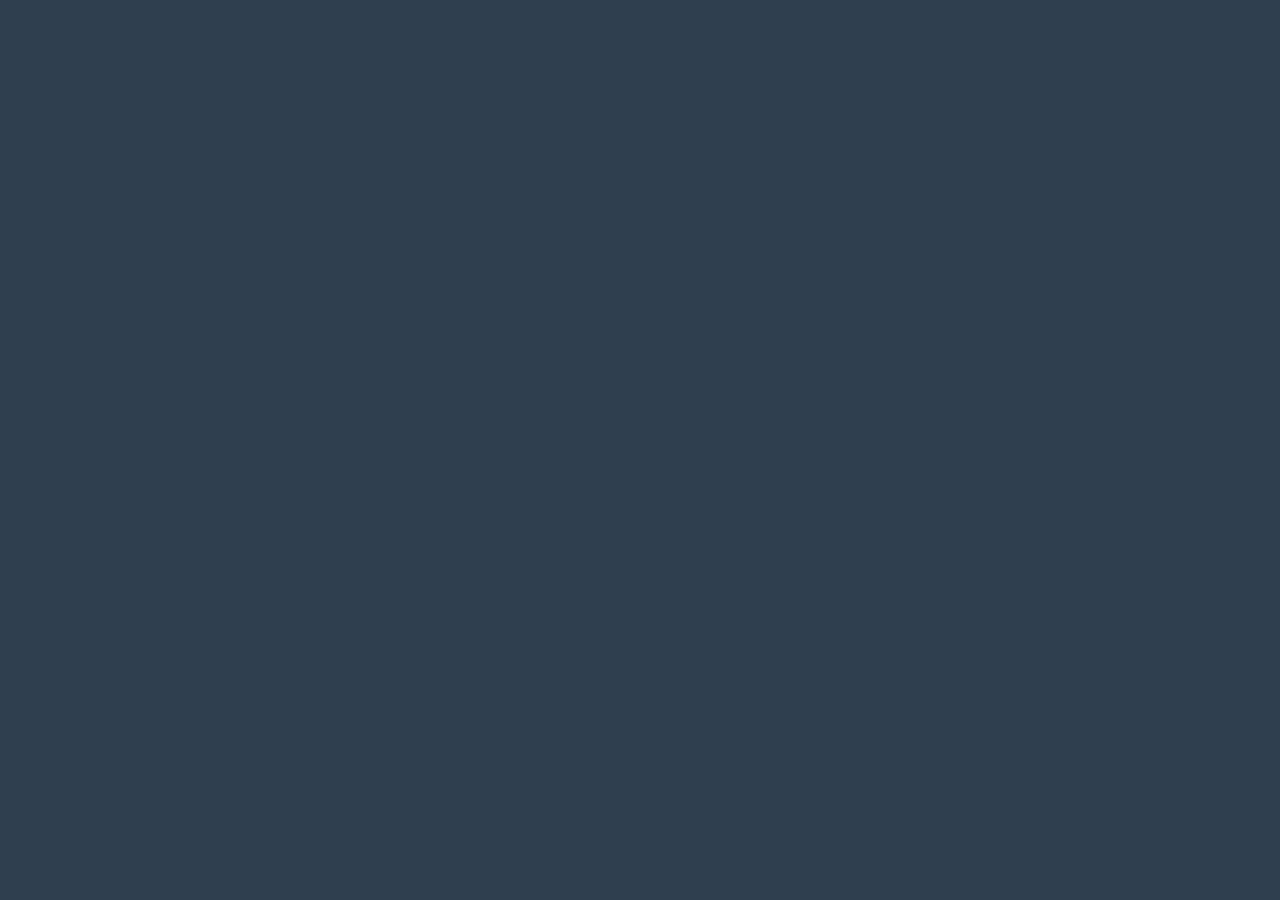
==== platform-business-web/src/main/resources/public/index.html @ f9e1fc7b "update package name" ====
<!--
* INSPINIA - Responsive Admin Theme
* Version 2.5
*
-->

<!DOCTYPE html>
<html ng-app="inspinia">

<head>

    <meta charset="utf-8">
    <meta name="viewport" content="width=device-width, initial-scale=1.0">
    <meta http-equiv="X-UA-Compatible" content="IE=edge">

    <!-- Page title set in pageTitle directive -->
    <title page-title></title>

    <!-- Font awesome -->
    <link href="font-awesome/css/font-awesome.css" rel="stylesheet">

    <!-- Bootstrap and Fonts -->
    <link href="css/bootstrap.min.css" rel="stylesheet">

    <!-- Main Inspinia CSS files -->
    <link href="css/animate.css" rel="stylesheet">
    <link id="loadBefore" href="css/style.css" rel="stylesheet">


</head>

<!-- ControllerAs syntax -->
<!-- Main controller with serveral data used in Inspinia theme on diferent view -->
<body ng-controller="MainCtrl as main">

<!-- Main view  -->
<div ui-view></div>

<!-- jQuery and Bootstrap -->
<script src="vendor/jquery/jquery-2.1.1.min.js"></script>
<script src="vendor/plugins/jquery-ui/jquery-ui.js"></script>
<script src="vendor/bootstrap/bootstrap.min.js"></script>

<!-- MetsiMenu -->
<script src="vendor/plugins/metisMenu/jquery.metisMenu.js"></script>

<!-- SlimScroll -->
<script src="vendor/plugins/slimscroll/jquery.slimscroll.min.js"></script>

<!-- Peace JS -->
<script src="vendor/plugins/pace/pace.min.js"></script>

<!-- Custom and plugin javascript -->
<script src="js/inspinia.js"></script>

<!-- Main Angular scripts-->
<script src="vendor/angular/angular.min.js"></script>
<script src="vendor/plugins/oclazyload/dist/ocLazyLoad.min.js"></script>
<script src="vendor/ui-router/angular-ui-router.min.js"></script>
<script src="vendor/bootstrap/ui-bootstrap-tpls-1.1.2.min.js"></script>


<!-- Anglar App Script -->
<script src="js/app.js"></script>
<script src="js/config.js"></script>
<script src="js/directives.js"></script>
<script src="js/controllers.js"></script>

</body>
</html>
---- platform-business-web/src/main/resources/public/css/style.css ----
@import url("https://fonts.googleapis.com/css?family=Open+Sans:300,400,600,700");
@import url("https://fonts.googleapis.com/css?family=Roboto:400,300,500,700");
/*
 *
 *   INSPINIA - Responsive Admin Theme
 *   version 2.4
 *
*/
h1,
h2,
h3,
h4,
h5,
h6 {
  font-weight: 100;
}
h1 {
  font-size: 30px;
}
h2 {
  font-size: 24px;
}
h3 {
  font-size: 16px;
}
h4 {
  font-size: 14px;
}
h5 {
  font-size: 12px;
}
h6 {
  font-size: 10px;
}
h3,
h4,
h5 {
  margin-top: 5px;
  font-weight: 600;
}
.nav > li > a {
  color: #a7b1c2;
  font-weight: 600;
  padding: 14px 20px 14px 25px;
}
.nav.navbar-right > li > a {
  color: #999c9e;
}
.nav > li.active > a {
  color: #ffffff;
}
.navbar-default .nav > li > a:hover,
.navbar-default .nav > li > a:focus {
  background-color: #293846;
  color: white;
}
.nav .open > a,
.nav .open > a:hover,
.nav .open > a:focus {
  background: #fff;
}
.nav.navbar-top-links > li > a:hover,
.nav.navbar-top-links > li > a:focus {
  background-color: transparent;
}
.nav > li > a i {
  margin-right: 6px;
}
.navbar {
  border: 0;
}
.navbar-default {
  background-color: transparent;
  border-color: #2f4050;
}
.navbar-top-links li {
  display: inline-block;
}
.navbar-top-links li:last-child {
  margin-right: 40px;
}
.body-small .navbar-top-links li:last-child {
  margin-right: 0;
}
.navbar-top-links li a {
  padding: 20px 10px;
  min-height: 50px;
}
.dropdown-menu {
  border: medium none;
  border-radius: 3px;
  box-shadow: 0 0 3px rgba(86, 96, 117, 0.7);
  display: none;
  float: left;
  font-size: 12px;
  left: 0;
  list-style: none outside none;
  padding: 0;
  position: absolute;
  text-shadow: none;
  top: 100%;
  z-index: 1000;
}
.dropdown-menu > li > a {
  border-radius: 3px;
  color: inherit;
  line-height: 25px;
  margin: 4px;
  text-align: left;
  font-weight: normal;
}
.dropdown-menu > li > a.font-bold {
  font-weight: 600;
}
.navbar-top-links .dropdown-menu li {
  display: block;
}
.navbar-top-links .dropdown-menu li:last-child {
  margin-right: 0;
}
.navbar-top-links .dropdown-menu li a {
  padding: 3px 20px;
  min-height: 0;
}
.navbar-top-links .dropdown-menu li a div {
  white-space: normal;
}
.navbar-top-links .dropdown-messages,
.navbar-top-links .dropdown-tasks,
.navbar-top-links .dropdown-alerts {
  width: 310px;
  min-width: 0;
}
.navbar-top-links .dropdown-messages {
  margin-left: 5px;
}
.navbar-top-links .dropdown-tasks {
  margin-left: -59px;
}
.navbar-top-links .dropdown-alerts {
  margin-left: -123px;
}
.navbar-top-links .dropdown-user {
  right: 0;
  left: auto;
}
.dropdown-messages,
.dropdown-alerts {
  padding: 10px 10px 10px 10px;
}
.dropdown-messages li a,
.dropdown-alerts li a {
  font-size: 12px;
}
.dropdown-messages li em,
.dropdown-alerts li em {
  font-size: 10px;
}
.nav.navbar-top-links .dropdown-alerts a {
  font-size: 12px;
}
.nav-header {
  padding: 33px 25px;
  background: url("patterns/header-profile.png") no-repeat;
}
.pace-done .nav-header {
  transition: all 0.4s;
}
.nav > li.active {
  border-left: 4px solid #19aa8d;
  background: #293846;
}
.nav.nav-second-level > li.active {
  border: none;
}
.nav.nav-second-level.collapse[style] {
  height: auto !important;
}
.nav-header a {
  color: #DFE4ED;
}
.nav-header .text-muted {
  color: #8095a8;
}
.minimalize-styl-2 {
  padding: 4px 12px;
  margin: 14px 5px 5px 20px;
  font-size: 14px;
  float: left;
}
.navbar-form-custom {
  float: left;
  height: 50px;
  padding: 0;
  width: 200px;
  display: inline-table;
}
.navbar-form-custom .form-group {
  margin-bottom: 0;
}
.nav.navbar-top-links a {
  font-size: 14px;
}
.navbar-form-custom .form-control {
  background: none repeat scroll 0 0 rgba(0, 0, 0, 0);
  border: medium none;
  font-size: 14px;
  height: 60px;
  margin: 0;
  z-index: 2000;
}
.count-info .label {
  line-height: 12px;
  padding: 2px 5px;
  position: absolute;
  right: 6px;
  top: 12px;
}
.arrow {
  float: right;
}
.fa.arrow:before {
  content: "\f104";
}
.active > a > .fa.arrow:before {
  content: "\f107";
}
.nav-second-level li,
.nav-third-level li {
  border-bottom: none !important;
}
.nav-second-level li a {
  padding: 7px 10px 7px 10px;
  padding-left: 52px;
}
.nav-third-level li a {
  padding-left: 62px;
}
.nav-second-level li:last-child {
  margin-bottom: 10px;
}
body:not(.fixed-sidebar):not(.canvas-menu).mini-navbar .nav li:hover > .nav-second-level,
.mini-navbar .nav li:focus > .nav-second-level {
  display: block;
  border-radius: 0 2px 2px 0;
  min-width: 140px;
  height: auto;
}
body.mini-navbar .navbar-default .nav > li > .nav-second-level li a {
  font-size: 12px;
  border-radius: 3px;
}
.fixed-nav .slimScrollDiv #side-menu {
  padding-bottom: 60px;
}
.mini-navbar .nav-second-level li a {
  padding: 10px 10px 10px 15px;
}
.mini-navbar .nav-second-level {
  position: absolute;
  left: 70px;
  top: 0;
  background-color: #2f4050;
  padding: 10px 10px 10px 10px;
  font-size: 12px;
}
.canvas-menu.mini-navbar .nav-second-level {
  background: #293846;
}
.mini-navbar li.active .nav-second-level {
  left: 65px;
}
.navbar-default .special_link a {
  background: #1ab394;
  color: white;
}
.navbar-default .special_link a:hover {
  background: #17987e !important;
  color: white;
}
.navbar-default .special_link a span.label {
  background: #fff;
  color: #1ab394;
}
.navbar-default .landing_link a {
  background: #1cc09f;
  color: white;
}
.navbar-default .landing_link a:hover {
  background: #1ab394 !important;
  color: white;
}
.navbar-default .landing_link a span.label {
  background: #fff;
  color: #1cc09f;
}
.logo-element {
  text-align: center;
  font-size: 18px;
  font-weight: 600;
  color: white;
  display: none;
  padding: 18px 0;
}
.pace-done .navbar-static-side,
.pace-done .nav-header,
.pace-done li.active,
.pace-done #page-wrapper,
.pace-done .footer {
  -webkit-transition: all 0.4s;
  -moz-transition: all 0.4s;
  -o-transition: all 0.4s;
  transition: all 0.4s;
}
.navbar-fixed-top {
  background: #fff;
  transition-duration: 0.4s;
  border-bottom: 1px solid #e7eaec !important;
  z-index: 2030;
}
.navbar-fixed-top,
.navbar-static-top {
  background: #f3f3f4;
}
.fixed-nav #wrapper {
  margin-top: 0;
}
body.fixed-nav #wrapper .navbar-static-side,
body.fixed-nav #wrapper #page-wrapper {
  margin-top: 60px;
}
body.top-navigation.fixed-nav #wrapper #page-wrapper {
  margin-top: 0;
}
body.fixed-nav.fixed-nav-basic .navbar-fixed-top {
  left: 220px;
}
body.fixed-nav.fixed-nav-basic.mini-navbar .navbar-fixed-top {
  left: 70px;
}
body.fixed-nav.fixed-nav-basic.fixed-sidebar.mini-navbar .navbar-fixed-top {
  left: 0;
}
body.fixed-nav.fixed-nav-basic #wrapper .navbar-static-side {
  margin-top: 0;
}
body.fixed-nav.fixed-nav-basic.body-small .navbar-fixed-top {
  left: 0;
}
body.fixed-nav.fixed-nav-basic.fixed-sidebar.mini-navbar.body-small .navbar-fixed-top {
  left: 220px;
}
.fixed-nav .minimalize-styl-2 {
  margin: 14px 5px 5px 15px;
}
.body-small .navbar-fixed-top {
  margin-left: 0;
}
body.mini-navbar .navbar-static-side {
  width: 70px;
}
body.mini-navbar .profile-element,
body.mini-navbar .nav-label,
body.mini-navbar .navbar-default .nav li a span {
  display: none;
}
body.canvas-menu .profile-element {
  display: block;
}
body:not(.fixed-sidebar):not(.canvas-menu).mini-navbar .nav-second-level {
  display: none;
}
body.mini-navbar .navbar-default .nav > li > a {
  font-size: 16px;
}
body.mini-navbar .logo-element {
  display: block;
}
body.canvas-menu .logo-element {
  display: none;
}
body.mini-navbar .nav-header {
  padding: 0;
  background-color: #1ab394;
}
body.canvas-menu .nav-header {
  padding: 33px 25px;
}
body.mini-navbar #page-wrapper {
  margin: 0 0 0 70px;
}
body.fixed-sidebar.mini-navbar .footer,
body.canvas-menu.mini-navbar .footer {
  margin: 0 0 0 0 !important;
}
body.canvas-menu.mini-navbar #page-wrapper,
body.canvas-menu.mini-navbar .footer {
  margin: 0 0 0 0;
}
body.fixed-sidebar .navbar-static-side,
body.canvas-menu .navbar-static-side {
  position: fixed;
  width: 220px;
  z-index: 2001;
  height: 100%;
}
body.fixed-sidebar.mini-navbar .navbar-static-side {
  width: 0;
}
body.fixed-sidebar.mini-navbar #page-wrapper {
  margin: 0 0 0 0;
}
body.body-small.fixed-sidebar.mini-navbar #page-wrapper {
  margin: 0 0 0 220px;
}
body.body-small.fixed-sidebar.mini-navbar .navbar-static-side {
  width: 220px;
}
.fixed-sidebar.mini-navbar .nav li:focus > .nav-second-level,
.canvas-menu.mini-navbar .nav li:focus > .nav-second-level {
  display: block;
  height: auto;
}
body.fixed-sidebar.mini-navbar .navbar-default .nav > li > .nav-second-level li a {
  font-size: 12px;
  border-radius: 3px;
}
body.canvas-menu.mini-navbar .navbar-default .nav > li > .nav-second-level li a {
  font-size: 13px;
  border-radius: 3px;
}
.fixed-sidebar.mini-navbar .nav-second-level li a,
.canvas-menu.mini-navbar .nav-second-level li a {
  padding: 10px 10px 10px 15px;
}
.fixed-sidebar.mini-navbar .nav-second-level,
.canvas-menu.mini-navbar .nav-second-level {
  position: relative;
  padding: 0;
  font-size: 13px;
}
.fixed-sidebar.mini-navbar li.active .nav-second-level,
.canvas-menu.mini-navbar li.active .nav-second-level {
  left: 0;
}
body.fixed-sidebar.mini-navbar .navbar-default .nav > li > a,
body.canvas-menu.mini-navbar .navbar-default .nav > li > a {
  font-size: 13px;
}
body.fixed-sidebar.mini-navbar .nav-label,
body.fixed-sidebar.mini-navbar .navbar-default .nav li a span,
body.canvas-menu.mini-navbar .nav-label,
body.canvas-menu.mini-navbar .navbar-default .nav li a span {
  display: inline;
}
body.canvas-menu.mini-navbar .navbar-default .nav li .profile-element a span {
  display: block;
}
.canvas-menu.mini-navbar .nav-second-level li a,
.fixed-sidebar.mini-navbar .nav-second-level li a {
  padding: 7px 10px 7px 52px;
}
.fixed-sidebar.mini-navbar .nav-second-level,
.canvas-menu.mini-navbar .nav-second-level {
  left: 0;
}
body.canvas-menu nav.navbar-static-side {
  z-index: 2001;
  background: #2f4050;
  height: 100%;
  position: fixed;
  display: none;
}
body.canvas-menu.mini-navbar nav.navbar-static-side {
  display: block;
  width: 220px;
}
.top-navigation #page-wrapper {
  margin-left: 0;
}
.top-navigation .navbar-nav .dropdown-menu > .active > a {
  background: white;
  color: #1ab394;
  font-weight: bold;
}
.white-bg .navbar-fixed-top,
.white-bg .navbar-static-top {
  background: #fff;
}
.top-navigation .navbar {
  margin-bottom: 0;
}
.top-navigation .nav > li > a {
  padding: 15px 20px;
  color: #676a6c;
}
.top-navigation .nav > li a:hover,
.top-navigation .nav > li a:focus {
  background: #fff;
  color: #1ab394;
}
.top-navigation .nav > li.active {
  background: #fff;
  border: none;
}
.top-navigation .nav > li.active > a {
  color: #1ab394;
}
.top-navigation .navbar-right {
  margin-right: 10px;
}
.top-navigation .navbar-nav .dropdown-menu {
  box-shadow: none;
  border: 1px solid #e7eaec;
}
.top-navigation .dropdown-menu > li > a {
  margin: 0;
  padding: 7px 20px;
}
.navbar .dropdown-menu {
  margin-top: 0;
}
.top-navigation .navbar-brand {
  background: #1ab394;
  color: #fff;
  padding: 15px 25px;
}
.top-navigation .navbar-top-links li:last-child {
  margin-right: 0;
}
.top-navigation.mini-navbar #page-wrapper,
.top-navigation.body-small.fixed-sidebar.mini-navbar #page-wrapper,
.mini-navbar .top-navigation #page-wrapper,
.body-small.fixed-sidebar.mini-navbar .top-navigation #page-wrapper,
.canvas-menu #page-wrapper {
  margin: 0;
}
.top-navigation.fixed-nav #wrapper,
.fixed-nav #wrapper.top-navigation {
  margin-top: 50px;
}
.top-navigation .footer.fixed {
  margin-left: 0 !important;
}
.top-navigation .wrapper.wrapper-content {
  padding: 40px;
}
.top-navigation.body-small .wrapper.wrapper-content,
.body-small .top-navigation .wrapper.wrapper-content {
  padding: 40px 0 40px 0;
}
.navbar-toggle {
  background-color: #1ab394;
  color: #fff;
  padding: 6px 12px;
  font-size: 14px;
}
.top-navigation .navbar-nav .open .dropdown-menu > li > a,
.top-navigation .navbar-nav .open .dropdown-menu .dropdown-header {
  padding: 10px 15px 10px 20px;
}
@media (max-width: 768px) {
  .top-navigation .navbar-header {
    display: block;
    float: none;
  }
}
.menu-visible-lg,
.menu-visible-md {
  display: none !important;
}
@media (min-width: 1200px) {
  .menu-visible-lg {
    display: block !important;
  }
}
@media (min-width: 992px) {
  .menu-visible-md {
    display: block !important;
  }
}
@media (max-width: 767px) {
  .menu-visible-md {
    display: block !important;
  }
  .menu-visible-lg {
    display: block !important;
  }
}
.btn {
  border-radius: 3px;
}
.float-e-margins .btn {
  margin-bottom: 5px;
}
.btn-w-m {
  min-width: 120px;
}
.btn-primary.btn-outline {
  color: #1ab394;
}
.btn-success.btn-outline {
  color: #1c84c6;
}
.btn-info.btn-outline {
  color: #23c6c8;
}
.btn-warning.btn-outline {
  color: #f8ac59;
}
.btn-danger.btn-outline {
  color: #ed5565;
}
.btn-primary.btn-outline:hover,
.btn-success.btn-outline:hover,
.btn-info.btn-outline:hover,
.btn-warning.btn-outline:hover,
.btn-danger.btn-outline:hover {
  color: #fff;
}
.btn-primary {
  background-color: #1ab394;
  border-color: #1ab394;
  color: #FFFFFF;
}
.btn-primary:hover,
.btn-primary:focus,
.btn-primary:active,
.btn-primary.active,
.open .dropdown-toggle.btn-primary,
.btn-primary:active:focus,
.btn-primary:active:hover,
.btn-primary.active:hover,
.btn-primary.active:focus {
  background-color: #18a689;
  border-color: #18a689;
  color: #FFFFFF;
}
.btn-primary:active,
.btn-primary.active,
.open .dropdown-toggle.btn-primary {
  background-image: none;
}
.btn-primary.disabled,
.btn-primary.disabled:hover,
.btn-primary.disabled:focus,
.btn-primary.disabled:active,
.btn-primary.disabled.active,
.btn-primary[disabled],
.btn-primary[disabled]:hover,
.btn-primary[disabled]:focus,
.btn-primary[disabled]:active,
.btn-primary.active[disabled],
fieldset[disabled] .btn-primary,
fieldset[disabled] .btn-primary:hover,
fieldset[disabled] .btn-primary:focus,
fieldset[disabled] .btn-primary:active,
fieldset[disabled] .btn-primary.active {
  background-color: #1dc5a3;
  border-color: #1dc5a3;
}
.btn-success {
  background-color: #1c84c6;
  border-color: #1c84c6;
  color: #FFFFFF;
}
.btn-success:hover,
.btn-success:focus,
.btn-success:active,
.btn-success.active,
.open .dropdown-toggle.btn-success,
.btn-success:active:focus,
.btn-success:active:hover,
.btn-success.active:hover,
.btn-success.active:focus {
  background-color: #1a7bb9;
  border-color: #1a7bb9;
  color: #FFFFFF;
}
.btn-success:active,
.btn-success.active,
.open .dropdown-toggle.btn-success {
  background-image: none;
}
.btn-success.disabled,
.btn-success.disabled:hover,
.btn-success.disabled:focus,
.btn-success.disabled:active,
.btn-success.disabled.active,
.btn-success[disabled],
.btn-success[disabled]:hover,
.btn-success[disabled]:focus,
.btn-success[disabled]:active,
.btn-success.active[disabled],
fieldset[disabled] .btn-success,
fieldset[disabled] .btn-success:hover,
fieldset[disabled] .btn-success:focus,
fieldset[disabled] .btn-success:active,
fieldset[disabled] .btn-success.active {
  background-color: #1f90d8;
  border-color: #1f90d8;
}
.btn-info {
  background-color: #23c6c8;
  border-color: #23c6c8;
  color: #FFFFFF;
}
.btn-info:hover,
.btn-info:focus,
.btn-info:active,
.btn-info.active,
.open .dropdown-toggle.btn-info,
.btn-info:active:focus,
.btn-info:active:hover,
.btn-info.active:hover,
.btn-info.active:focus {
  background-color: #21b9bb;
  border-color: #21b9bb;
  color: #FFFFFF;
}
.btn-info:active,
.btn-info.active,
.open .dropdown-toggle.btn-info {
  background-image: none;
}
.btn-info.disabled,
.btn-info.disabled:hover,
.btn-info.disabled:focus,
.btn-info.disabled:active,
.btn-info.disabled.active,
.btn-info[disabled],
.btn-info[disabled]:hover,
.btn-info[disabled]:focus,
.btn-info[disabled]:active,
.btn-info.active[disabled],
fieldset[disabled] .btn-info,
fieldset[disabled] .btn-info:hover,
fieldset[disabled] .btn-info:focus,
fieldset[disabled] .btn-info:active,
fieldset[disabled] .btn-info.active {
  background-color: #26d7d9;
  border-color: #26d7d9;
}
.btn-default {
  color: inherit;
  background: white;
  border: 1px solid #e7eaec;
}
.btn-default:hover,
.btn-default:focus,
.btn-default:active,
.btn-default.active,
.open .dropdown-toggle.btn-default,
.btn-default:active:focus,
.btn-default:active:hover,
.btn-default.active:hover,
.btn-default.active:focus {
  color: inherit;
  border: 1px solid #d2d2d2;
}
.btn-default:active,
.btn-default.active,
.open .dropdown-toggle.btn-default {
  box-shadow: 0 2px 5px rgba(0, 0, 0, 0.15) inset;
}
.btn-default.disabled,
.btn-default.disabled:hover,
.btn-default.disabled:focus,
.btn-default.disabled:active,
.btn-default.disabled.active,
.btn-default[disabled],
.btn-default[disabled]:hover,
.btn-default[disabled]:focus,
.btn-default[disabled]:active,
.btn-default.active[disabled],
fieldset[disabled] .btn-default,
fieldset[disabled] .btn-default:hover,
fieldset[disabled] .btn-default:focus,
fieldset[disabled] .btn-default:active,
fieldset[disabled] .btn-default.active {
  color: #cacaca;
}
.btn-warning {
  background-color: #f8ac59;
  border-color: #f8ac59;
  color: #FFFFFF;
}
.btn-warning:hover,
.btn-warning:focus,
.btn-warning:active,
.btn-warning.active,
.open .dropdown-toggle.btn-warning,
.btn-warning:active:focus,
.btn-warning:active:hover,
.btn-warning.active:hover,
.btn-warning.active:focus {
  background-color: #f7a54a;
  border-color: #f7a54a;
  color: #FFFFFF;
}
.btn-warning:active,
.btn-warning.active,
.open .dropdown-toggle.btn-warning {
  background-image: none;
}
.btn-warning.disabled,
.btn-warning.disabled:hover,
.btn-warning.disabled:focus,
.btn-warning.disabled:active,
.btn-warning.disabled.active,
.btn-warning[disabled],
.btn-warning[disabled]:hover,
.btn-warning[disabled]:focus,
.btn-warning[disabled]:active,
.btn-warning.active[disabled],
fieldset[disabled] .btn-warning,
fieldset[disabled] .btn-warning:hover,
fieldset[disabled] .btn-warning:focus,
fieldset[disabled] .btn-warning:active,
fieldset[disabled] .btn-warning.active {
  background-color: #f9b66d;
  border-color: #f9b66d;
}
.btn-danger {
  background-color: #ed5565;
  border-color: #ed5565;
  color: #FFFFFF;
}
.btn-danger:hover,
.btn-danger:focus,
.btn-danger:active,
.btn-danger.active,
.open .dropdown-toggle.btn-danger,
.btn-danger:active:focus,
.btn-danger:active:hover,
.btn-danger.active:hover,
.btn-danger.active:focus {
  background-color: #ec4758;
  border-color: #ec4758;
  color: #FFFFFF;
}
.btn-danger:active,
.btn-danger.active,
.open .dropdown-toggle.btn-danger {
  background-image: none;
}
.btn-danger.disabled,
.btn-danger.disabled:hover,
.btn-danger.disabled:focus,
.btn-danger.disabled:active,
.btn-danger.disabled.active,
.btn-danger[disabled],
.btn-danger[disabled]:hover,
.btn-danger[disabled]:focus,
.btn-danger[disabled]:active,
.btn-danger.active[disabled],
fieldset[disabled] .btn-danger,
fieldset[disabled] .btn-danger:hover,
fieldset[disabled] .btn-danger:focus,
fieldset[disabled] .btn-danger:active,
fieldset[disabled] .btn-danger.active {
  background-color: #ef6776;
  border-color: #ef6776;
}
.btn-link {
  color: inherit;
}
.btn-link:hover,
.btn-link:focus,
.btn-link:active,
.btn-link.active,
.open .dropdown-toggle.btn-link {
  color: #1ab394;
  text-decoration: none;
}
.btn-link:active,
.btn-link.active,
.open .dropdown-toggle.btn-link {
  background-image: none;
}
.btn-link.disabled,
.btn-link.disabled:hover,
.btn-link.disabled:focus,
.btn-link.disabled:active,
.btn-link.disabled.active,
.btn-link[disabled],
.btn-link[disabled]:hover,
.btn-link[disabled]:focus,
.btn-link[disabled]:active,
.btn-link.active[disabled],
fieldset[disabled] .btn-link,
fieldset[disabled] .btn-link:hover,
fieldset[disabled] .btn-link:focus,
fieldset[disabled] .btn-link:active,
fieldset[disabled] .btn-link.active {
  color: #cacaca;
}
.btn-white {
  color: inherit;
  background: white;
  border: 1px solid #e7eaec;
}
.btn-white:hover,
.btn-white:focus,
.btn-white:active,
.btn-white.active,
.open .dropdown-toggle.btn-white,
.btn-white:active:focus,
.btn-white:active:hover,
.btn-white.active:hover,
.btn-white.active:focus {
  color: inherit;
  border: 1px solid #d2d2d2;
}
.btn-white:active,
.btn-white.active {
  box-shadow: 0 2px 5px rgba(0, 0, 0, 0.15) inset;
}
.btn-white:active,
.btn-white.active,
.open .dropdown-toggle.btn-white {
  background-image: none;
}
.btn-white.disabled,
.btn-white.disabled:hover,
.btn-white.disabled:focus,
.btn-white.disabled:active,
.btn-white.disabled.active,
.btn-white[disabled],
.btn-white[disabled]:hover,
.btn-white[disabled]:focus,
.btn-white[disabled]:active,
.btn-white.active[disabled],
fieldset[disabled] .btn-white,
fieldset[disabled] .btn-white:hover,
fieldset[disabled] .btn-white:focus,
fieldset[disabled] .btn-white:active,
fieldset[disabled] .btn-white.active {
  color: #cacaca;
}
.form-control,
.form-control:focus,
.has-error .form-control:focus,
.has-success .form-control:focus,
.has-warning .form-control:focus,
.navbar-collapse,
.navbar-form,
.navbar-form-custom .form-control:focus,
.navbar-form-custom .form-control:hover,
.open .btn.dropdown-toggle,
.panel,
.popover,
.progress,
.progress-bar {
  box-shadow: none;
}
.btn-outline {
  color: inherit;
  background-color: transparent;
  transition: all .5s;
}
.btn-rounded {
  border-radius: 50px;
}
.btn-large-dim {
  width: 90px;
  height: 90px;
  font-size: 42px;
}
button.dim {
  display: inline-block;
  text-decoration: none;
  text-transform: uppercase;
  text-align: center;
  padding-top: 6px;
  margin-right: 10px;
  position: relative;
  cursor: pointer;
  border-radius: 5px;
  font-weight: 600;
  margin-bottom: 20px !important;
}
button.dim:active {
  top: 3px;
}
button.btn-primary.dim {
  box-shadow: inset 0 0 0 #16987e, 0 5px 0 0 #16987e, 0 10px 5px #999999;
}
button.btn-primary.dim:active {
  box-shadow: inset 0 0 0 #16987e, 0 2px 0 0 #16987e, 0 5px 3px #999999;
}
button.btn-default.dim {
  box-shadow: inset 0 0 0 #b3b3b3, 0 5px 0 0 #b3b3b3, 0 10px 5px #999999;
}
button.btn-default.dim:active {
  box-shadow: inset 0 0 0 #b3b3b3, 0 2px 0 0 #b3b3b3, 0 5px 3px #999999;
}
button.btn-warning.dim {
  box-shadow: inset 0 0 0 #f79d3c, 0 5px 0 0 #f79d3c, 0 10px 5px #999999;
}
button.btn-warning.dim:active {
  box-shadow: inset 0 0 0 #f79d3c, 0 2px 0 0 #f79d3c, 0 5px 3px #999999;
}
button.btn-info.dim {
  box-shadow: inset 0 0 0 #1eacae, 0 5px 0 0 #1eacae, 0 10px 5px #999999;
}
button.btn-info.dim:active {
  box-shadow: inset 0 0 0 #1eacae, 0 2px 0 0 #1eacae, 0 5px 3px #999999;
}
button.btn-success.dim {
  box-shadow: inset 0 0 0 #1872ab, 0 5px 0 0 #1872ab, 0 10px 5px #999999;
}
button.btn-success.dim:active {
  box-shadow: inset 0 0 0 #1872ab, 0 2px 0 0 #1872ab, 0 5px 3px #999999;
}
button.btn-danger.dim {
  box-shadow: inset 0 0 0 #ea394c, 0 5px 0 0 #ea394c, 0 10px 5px #999999;
}
button.btn-danger.dim:active {
  box-shadow: inset 0 0 0 #ea394c, 0 2px 0 0 #ea394c, 0 5px 3px #999999;
}
button.dim:before {
  font-size: 50px;
  line-height: 1em;
  font-weight: normal;
  color: #fff;
  display: block;
  padding-top: 10px;
}
button.dim:active:before {
  top: 7px;
  font-size: 50px;
}
.btn:focus {
  outline: none !important;
}
.label {
  background-color: #d1dade;
  color: #5e5e5e;
  font-family: 'Open Sans';
  font-size: 10px;
  font-weight: 600;
  padding: 3px 8px;
  text-shadow: none;
}
.badge {
  background-color: #d1dade;
  color: #5e5e5e;
  font-family: 'Open Sans';
  font-size: 11px;
  font-weight: 600;
  padding-bottom: 4px;
  padding-left: 6px;
  padding-right: 6px;
  text-shadow: none;
}
.label-primary,
.badge-primary {
  background-color: #1ab394;
  color: #FFFFFF;
}
.label-success,
.badge-success {
  background-color: #1c84c6;
  color: #FFFFFF;
}
.label-warning,
.badge-warning {
  background-color: #f8ac59;
  color: #FFFFFF;
}
.label-warning-light,
.badge-warning-light {
  background-color: #f8ac59;
  color: #ffffff;
}
.label-danger,
.badge-danger {
  background-color: #ed5565;
  color: #FFFFFF;
}
.label-info,
.badge-info {
  background-color: #23c6c8;
  color: #FFFFFF;
}
.label-inverse,
.badge-inverse {
  background-color: #262626;
  color: #FFFFFF;
}
.label-white,
.badge-white {
  background-color: #FFFFFF;
  color: #5E5E5E;
}
.label-white,
.badge-disable {
  background-color: #2A2E36;
  color: #8B91A0;
}
/* TOOGLE SWICH */
.onoffswitch {
  position: relative;
  width: 64px;
  -webkit-user-select: none;
  -moz-user-select: none;
  -ms-user-select: none;
}
.onoffswitch-checkbox {
  display: none;
}
.onoffswitch-label {
  display: block;
  overflow: hidden;
  cursor: pointer;
  border: 2px solid #1ab394;
  border-radius: 2px;
}
.onoffswitch-inner {
  width: 200%;
  margin-left: -100%;
  -moz-transition: margin 0.3s ease-in 0s;
  -webkit-transition: margin 0.3s ease-in 0s;
  -o-transition: margin 0.3s ease-in 0s;
  transition: margin 0.3s ease-in 0s;
}
.onoffswitch-inner:before,
.onoffswitch-inner:after {
  float: left;
  width: 50%;
  height: 20px;
  padding: 0;
  line-height: 20px;
  font-size: 12px;
  color: white;
  font-family: Trebuchet, Arial, sans-serif;
  font-weight: bold;
  -moz-box-sizing: border-box;
  -webkit-box-sizing: border-box;
  box-sizing: border-box;
}
.onoffswitch-inner:before {
  content: "ON";
  padding-left: 10px;
  background-color: #1ab394;
  color: #FFFFFF;
}
.onoffswitch-inner:after {
  content: "OFF";
  padding-right: 10px;
  background-color: #FFFFFF;
  color: #999999;
  text-align: right;
}
.onoffswitch-switch {
  width: 20px;
  margin: 0;
  background: #FFFFFF;
  border: 2px solid #1ab394;
  border-radius: 2px;
  position: absolute;
  top: 0;
  bottom: 0;
  right: 44px;
  -moz-transition: all 0.3s ease-in 0s;
  -webkit-transition: all 0.3s ease-in 0s;
  -o-transition: all 0.3s ease-in 0s;
  transition: all 0.3s ease-in 0s;
}
.onoffswitch-checkbox:checked + .onoffswitch-label .onoffswitch-inner {
  margin-left: 0;
}
.onoffswitch-checkbox:checked + .onoffswitch-label .onoffswitch-switch {
  right: 0;
}
/* CHOSEN PLUGIN */
.chosen-container-single .chosen-single {
  background: #ffffff;
  box-shadow: none;
  -moz-box-sizing: border-box;
  background-color: #FFFFFF;
  border: 1px solid #CBD5DD;
  border-radius: 2px;
  cursor: text;
  height: auto !important;
  margin: 0;
  min-height: 30px;
  overflow: hidden;
  padding: 4px 12px;
  position: relative;
  width: 100%;
}
.chosen-container-multi .chosen-choices li.search-choice {
  background: #f1f1f1;
  border: 1px solid #ededed;
  border-radius: 2px;
  box-shadow: none;
  color: #333333;
  cursor: default;
  line-height: 13px;
  margin: 3px 0 3px 5px;
  padding: 3px 20px 3px 5px;
  position: relative;
}
/* PAGINATIN */
.pagination > .active > a,
.pagination > .active > span,
.pagination > .active > a:hover,
.pagination > .active > span:hover,
.pagination > .active > a:focus,
.pagination > .active > span:focus {
  background-color: #f4f4f4;
  border-color: #DDDDDD;
  color: inherit;
  cursor: default;
  z-index: 2;
}
.pagination > li > a,
.pagination > li > span {
  background-color: #FFFFFF;
  border: 1px solid #DDDDDD;
  color: inherit;
  float: left;
  line-height: 1.42857;
  margin-left: -1px;
  padding: 4px 10px;
  position: relative;
  text-decoration: none;
}
/* TOOLTIPS */
.tooltip-inner {
  background-color: #2F4050;
}
.tooltip.top .tooltip-arrow {
  border-top-color: #2F4050;
}
.tooltip.right .tooltip-arrow {
  border-right-color: #2F4050;
}
.tooltip.bottom .tooltip-arrow {
  border-bottom-color: #2F4050;
}
.tooltip.left .tooltip-arrow {
  border-left-color: #2F4050;
}
/* EASY PIE CHART*/
.easypiechart {
  position: relative;
  text-align: center;
}
.easypiechart .h2 {
  margin-left: 10px;
  margin-top: 10px;
  display: inline-block;
}
.easypiechart canvas {
  top: 0;
  left: 0;
}
.easypiechart .easypie-text {
  line-height: 1;
  position: absolute;
  top: 33px;
  width: 100%;
  z-index: 1;
}
.easypiechart img {
  margin-top: -4px;
}
.jqstooltip {
  -webkit-box-sizing: content-box;
  -moz-box-sizing: content-box;
  box-sizing: content-box;
}
/* FULLCALENDAR */
.fc-state-default {
  background-color: #ffffff;
  background-image: none;
  background-repeat: repeat-x;
  box-shadow: none;
  color: #333333;
  text-shadow: none;
}
.fc-state-default {
  border: 1px solid;
}
.fc-button {
  color: inherit;
  border: 1px solid #e7eaec;
  cursor: pointer;
  display: inline-block;
  height: 1.9em;
  line-height: 1.9em;
  overflow: hidden;
  padding: 0 0.6em;
  position: relative;
  white-space: nowrap;
}
.fc-state-active {
  background-color: #1ab394;
  border-color: #1ab394;
  color: #ffffff;
}
.fc-header-title h2 {
  font-size: 16px;
  font-weight: 600;
  color: inherit;
}
.fc-content .fc-widget-header,
.fc-content .fc-widget-content {
  border-color: #e7eaec;
  font-weight: normal;
}
.fc-border-separate tbody {
  background-color: #F8F8F8;
}
.fc-state-highlight {
  background: none repeat scroll 0 0 #FCF8E3;
}
.external-event {
  padding: 5px 10px;
  border-radius: 2px;
  cursor: pointer;
  margin-bottom: 5px;
}
.fc-ltr .fc-event-hori.fc-event-end,
.fc-rtl .fc-event-hori.fc-event-start {
  border-radius: 2px;
}
.fc-event,
.fc-agenda .fc-event-time,
.fc-event a {
  padding: 4px 6px;
  background-color: #1ab394;
  /* background color */
  border-color: #1ab394;
  /* border color */
}
.fc-event-time,
.fc-event-title {
  color: #717171;
  padding: 0 1px;
}
.ui-calendar .fc-event-time,
.ui-calendar .fc-event-title {
  color: #fff;
}
/* Chat */
.chat-activity-list .chat-element {
  border-bottom: 1px solid #e7eaec;
}
.chat-element:first-child {
  margin-top: 0;
}
.chat-element {
  padding-bottom: 15px;
}
.chat-element,
.chat-element .media {
  margin-top: 15px;
}
.chat-element,
.media-body {
  overflow: hidden;
}
.media-body {
  display: block;
  width: auto;
}
.chat-element > .pull-left {
  margin-right: 10px;
}
.chat-element img.img-circle,
.dropdown-messages-box img.img-circle {
  width: 38px;
  height: 38px;
}
.chat-element .well {
  border: 1px solid #e7eaec;
  box-shadow: none;
  margin-top: 10px;
  margin-bottom: 5px;
  padding: 10px 20px;
  font-size: 11px;
  line-height: 16px;
}
.chat-element .actions {
  margin-top: 10px;
}
.chat-element .photos {
  margin: 10px 0;
}
.right.chat-element > .pull-right {
  margin-left: 10px;
}
.chat-photo {
  max-height: 180px;
  border-radius: 4px;
  overflow: hidden;
  margin-right: 10px;
  margin-bottom: 10px;
}
.chat {
  margin: 0;
  padding: 0;
  list-style: none;
}
.chat li {
  margin-bottom: 10px;
  padding-bottom: 5px;
  border-bottom: 1px dotted #B3A9A9;
}
.chat li.left .chat-body {
  margin-left: 60px;
}
.chat li.right .chat-body {
  margin-right: 60px;
}
.chat li .chat-body p {
  margin: 0;
  color: #777777;
}
.panel .slidedown .glyphicon,
.chat .glyphicon {
  margin-right: 5px;
}
.chat-panel .panel-body {
  height: 350px;
  overflow-y: scroll;
}
/* LIST GROUP */
a.list-group-item.active,
a.list-group-item.active:hover,
a.list-group-item.active:focus {
  background-color: #1ab394;
  border-color: #1ab394;
  color: #FFFFFF;
  z-index: 2;
}
.list-group-item-heading {
  margin-top: 10px;
}
.list-group-item-text {
  margin: 0 0 10px;
  color: inherit;
  font-size: 12px;
  line-height: inherit;
}
.no-padding .list-group-item {
  border-left: none;
  border-right: none;
  border-bottom: none;
}
.no-padding .list-group-item:first-child {
  border-left: none;
  border-right: none;
  border-bottom: none;
  border-top: none;
}
.no-padding .list-group {
  margin-bottom: 0;
}
.list-group-item {
  background-color: inherit;
  border: 1px solid #e7eaec;
  display: block;
  margin-bottom: -1px;
  padding: 10px 15px;
  position: relative;
}
.elements-list .list-group-item {
  border-left: none;
  border-right: none;
  padding: 15px 25px;
}
.elements-list .list-group-item:first-child {
  border-left: none;
  border-right: none;
  border-top: none !important;
}
.elements-list .list-group {
  margin-bottom: 0;
}
.elements-list a {
  color: inherit;
}
.elements-list .list-group-item.active,
.elements-list .list-group-item:hover {
  background: #f3f3f4;
  color: inherit;
  border-color: #e7eaec;
  /*border-bottom: 1px solid #e7eaec;*/
  /*border-top: 1px solid #e7eaec;*/
  border-radius: 0;
}
.elements-list li.active {
  transition: none;
}
.element-detail-box {
  padding: 25px;
}
/* FLOT CHART  */
.flot-chart {
  display: block;
  height: 200px;
}
.widget .flot-chart.dashboard-chart {
  display: block;
  height: 120px;
  margin-top: 40px;
}
.flot-chart.dashboard-chart {
  display: block;
  height: 180px;
  margin-top: 40px;
}
.flot-chart-content {
  width: 100%;
  height: 100%;
}
.flot-chart-pie-content {
  width: 200px;
  height: 200px;
  margin: auto;
}
.jqstooltip {
  position: absolute;
  display: block;
  left: 0;
  top: 0;
  visibility: hidden;
  background: #2b303a;
  background-color: rgba(43, 48, 58, 0.8);
  color: white;
  text-align: left;
  white-space: nowrap;
  z-index: 10000;
  padding: 5px 5px 5px 5px;
  min-height: 22px;
  border-radius: 3px;
}
.jqsfield {
  color: white;
  text-align: left;
}
.fh-150 {
  height: 150px;
}
.fh-200 {
  height: 200px;
}
.h-150 {
  min-height: 150px;
}
.h-200 {
  min-height: 200px;
}
.legendLabel {
  padding-left: 5px;
}
.stat-list li:first-child {
  margin-top: 0;
}
.stat-list {
  list-style: none;
  padding: 0;
  margin: 0;
}
.stat-percent {
  float: right;
}
.stat-list li {
  margin-top: 15px;
  position: relative;
}
/* DATATABLES */
table.dataTable thead .sorting,
table.dataTable thead .sorting_asc:after,
table.dataTable thead .sorting_desc,
table.dataTable thead .sorting_asc_disabled,
table.dataTable thead .sorting_desc_disabled {
  background: transparent;
}
.dataTables_wrapper {
  padding-bottom: 30px;
}
.dataTables_length {
  float: left;
}
.dataTables_filter label {
  margin-right: 5px;
}
.html5buttons {
  float: right;
}
.html5buttons a {
  border: 1px solid #e7eaec;
  background: #fff;
  color: #676a6c;
  box-shadow: none;
  padding: 6px 8px;
  font-size: 12px;
}
.html5buttons a:hover,
.html5buttons a:focus:active {
  background-color: #eee;
  color: inherit;
  border-color: #d2d2d2;
}
div.dt-button-info {
  z-index: 100;
}
@media (max-width: 768px) {
  .html5buttons {
    float: none;
    margin-top: 10px;
  }
  .dataTables_length {
    float: none;
  }
}
/* CIRCLE */
.img-circle {
  border-radius: 50%;
}
.btn-circle {
  width: 30px;
  height: 30px;
  padding: 6px 0;
  border-radius: 15px;
  text-align: center;
  font-size: 12px;
  line-height: 1.428571429;
}
.btn-circle.btn-lg {
  width: 50px;
  height: 50px;
  padding: 10px 16px;
  border-radius: 25px;
  font-size: 18px;
  line-height: 1.33;
}
.btn-circle.btn-xl {
  width: 70px;
  height: 70px;
  padding: 10px 16px;
  border-radius: 35px;
  font-size: 24px;
  line-height: 1.33;
}
.show-grid [class^="col-"] {
  padding-top: 10px;
  padding-bottom: 10px;
  border: 1px solid #ddd;
  background-color: #eee !important;
}
.show-grid {
  margin: 15px 0;
}
/* ANIMATION */
.css-animation-box h1 {
  font-size: 44px;
}
.animation-efect-links a {
  padding: 4px 6px;
  font-size: 12px;
}
#animation_box {
  background-color: #f9f8f8;
  border-radius: 16px;
  width: 80%;
  margin: 0 auto;
  padding-top: 80px;
}
.animation-text-box {
  position: absolute;
  margin-top: 40px;
  left: 50%;
  margin-left: -100px;
  width: 200px;
}
.animation-text-info {
  position: absolute;
  margin-top: -60px;
  left: 50%;
  margin-left: -100px;
  width: 200px;
  font-size: 10px;
}
.animation-text-box h2 {
  font-size: 54px;
  font-weight: 600;
  margin-bottom: 5px;
}
.animation-text-box p {
  font-size: 12px;
  text-transform: uppercase;
}
/* PEACE */
.pace {
  -webkit-pointer-events: none;
  pointer-events: none;
  -webkit-user-select: none;
  -moz-user-select: none;
  user-select: none;
}
.pace-inactive {
  display: none;
}
.pace .pace-progress {
  background: #1ab394;
  position: fixed;
  z-index: 2040;
  top: 0;
  right: 100%;
  width: 100%;
  height: 2px;
}
.pace-inactive {
  display: none;
}
/* WIDGETS */
.widget {
  border-radius: 5px;
  padding: 15px 20px;
  margin-bottom: 10px;
  margin-top: 10px;
}
.widget.style1 h2 {
  font-size: 30px;
}
.widget h2,
.widget h3 {
  margin-top: 5px;
  margin-bottom: 0;
}
.widget-text-box {
  padding: 20px;
  border: 1px solid #e7eaec;
  background: #ffffff;
}
.widget-head-color-box {
  border-radius: 5px 5px 0 0;
  margin-top: 10px;
}
.widget .flot-chart {
  height: 100px;
}
.vertical-align div {
  display: inline-block;
  vertical-align: middle;
}
.vertical-align h2,
.vertical-align h3 {
  margin: 0;
}
.todo-list {
  list-style: none outside none;
  margin: 0;
  padding: 0;
  font-size: 14px;
}
.todo-list.small-list {
  font-size: 12px;
}
.todo-list.small-list > li {
  background: #f3f3f4;
  border-left: none;
  border-right: none;
  border-radius: 4px;
  color: inherit;
  margin-bottom: 2px;
  padding: 6px 6px 6px 12px;
}
.todo-list.small-list .btn-xs,
.todo-list.small-list .btn-group-xs > .btn {
  border-radius: 5px;
  font-size: 10px;
  line-height: 1.5;
  padding: 1px 2px 1px 5px;
}
.todo-list > li {
  background: #f3f3f4;
  border-left: 6px solid #e7eaec;
  border-right: 6px solid #e7eaec;
  border-radius: 4px;
  color: inherit;
  margin-bottom: 2px;
  padding: 10px;
}
.todo-list .handle {
  cursor: move;
  display: inline-block;
  font-size: 16px;
  margin: 0 5px;
}
.todo-list > li .label {
  font-size: 9px;
  margin-left: 10px;
}
.check-link {
  font-size: 16px;
}
.todo-completed {
  text-decoration: line-through;
}
.geo-statistic h1 {
  font-size: 36px;
  margin-bottom: 0;
}
.glyphicon.fa {
  font-family: "FontAwesome";
}
/* INPUTS */
.inline {
  display: inline-block !important;
}
.input-s-sm {
  width: 120px;
}
.input-s {
  width: 200px;
}
.input-s-lg {
  width: 250px;
}
.i-checks {
  padding-left: 0;
}
.form-control,
.single-line {
  background-color: #FFFFFF;
  background-image: none;
  border: 1px solid #e5e6e7;
  border-radius: 1px;
  color: inherit;
  display: block;
  padding: 6px 12px;
  transition: border-color 0.15s ease-in-out 0s, box-shadow 0.15s ease-in-out 0s;
  width: 100%;
  font-size: 14px;
}
.form-control:focus,
.single-line:focus {
  border-color: #1ab394 !important;
}
.has-success .form-control {
  border-color: #1ab394;
}
.has-warning .form-control {
  border-color: #f8ac59;
}
.has-error .form-control {
  border-color: #ed5565;
}
.has-success .control-label {
  color: #1ab394;
}
.has-warning .control-label {
  color: #f8ac59;
}
.has-error .control-label {
  color: #ed5565;
}
.input-group-addon {
  background-color: #fff;
  border: 1px solid #E5E6E7;
  border-radius: 1px;
  color: inherit;
  font-size: 14px;
  font-weight: 400;
  line-height: 1;
  padding: 6px 12px;
  text-align: center;
}
.spinner-buttons.input-group-btn .btn-xs {
  line-height: 1.13;
}
.spinner-buttons.input-group-btn {
  width: 20%;
}
.noUi-connect {
  background: none repeat scroll 0 0 #1ab394;
  box-shadow: none;
}
.slider_red .noUi-connect {
  background: none repeat scroll 0 0 #ed5565;
  box-shadow: none;
}
/* UI Sortable */
.ui-sortable .ibox-title {
  cursor: move;
}
.ui-sortable-placeholder {
  border: 1px dashed #cecece !important;
  visibility: visible !important;
  background: #e7eaec;
}
.ibox.ui-sortable-placeholder {
  margin: 0 0 23px !important;
}
/* SWITCHES */
.onoffswitch {
  position: relative;
  width: 54px;
  -webkit-user-select: none;
  -moz-user-select: none;
  -ms-user-select: none;
}
.onoffswitch-checkbox {
  display: none;
}
.onoffswitch-label {
  display: block;
  overflow: hidden;
  cursor: pointer;
  border: 2px solid #1AB394;
  border-radius: 3px;
}
.onoffswitch-inner {
  display: block;
  width: 200%;
  margin-left: -100%;
  -moz-transition: margin 0.3s ease-in 0s;
  -webkit-transition: margin 0.3s ease-in 0s;
  -o-transition: margin 0.3s ease-in 0s;
  transition: margin 0.3s ease-in 0s;
}
.onoffswitch-inner:before,
.onoffswitch-inner:after {
  display: block;
  float: left;
  width: 50%;
  height: 16px;
  padding: 0;
  line-height: 16px;
  font-size: 10px;
  color: white;
  font-family: Trebuchet, Arial, sans-serif;
  font-weight: bold;
  -moz-box-sizing: border-box;
  -webkit-box-sizing: border-box;
  box-sizing: border-box;
}
.onoffswitch-inner:before {
  content: "ON";
  padding-left: 7px;
  background-color: #1AB394;
  color: #FFFFFF;
}
.onoffswitch-inner:after {
  content: "OFF";
  padding-right: 7px;
  background-color: #FFFFFF;
  color: #919191;
  text-align: right;
}
.onoffswitch-switch {
  display: block;
  width: 18px;
  margin: 0;
  background: #FFFFFF;
  border: 2px solid #1AB394;
  border-radius: 3px;
  position: absolute;
  top: 0;
  bottom: 0;
  right: 36px;
  -moz-transition: all 0.3s ease-in 0s;
  -webkit-transition: all 0.3s ease-in 0s;
  -o-transition: all 0.3s ease-in 0s;
  transition: all 0.3s ease-in 0s;
}
.onoffswitch-checkbox:checked + .onoffswitch-label .onoffswitch-inner {
  margin-left: 0;
}
.onoffswitch-checkbox:checked + .onoffswitch-label .onoffswitch-switch {
  right: 0;
}
/* jqGrid */
.ui-jqgrid {
  -moz-box-sizing: content-box;
}
.ui-jqgrid-btable {
  border-collapse: separate;
}
.ui-jqgrid-htable {
  border-collapse: separate;
}
.ui-jqgrid-titlebar {
  height: 40px;
  line-height: 15px;
  color: #676a6c;
  background-color: #F9F9F9;
  text-shadow: 0 1px 0 rgba(255, 255, 255, 0.5);
}
.ui-jqgrid .ui-jqgrid-title {
  float: left;
  margin: 1.1em 1em 0.2em;
}
.ui-jqgrid .ui-jqgrid-titlebar {
  position: relative;
  border-left: 0 solid;
  border-right: 0 solid;
  border-top: 0 solid;
}
.ui-widget-header {
  background: none;
  background-image: none;
  background-color: #f5f5f6;
  text-transform: uppercase;
  border-top-left-radius: 0;
  border-top-right-radius: 0;
}
.ui-jqgrid tr.ui-row-ltr td {
  border-right-color: inherit;
  border-right-style: solid;
  border-right-width: 1px;
  text-align: left;
  border-color: #DDDDDD;
  background-color: inherit;
}
.ui-search-toolbar input[type="text"] {
  font-size: 12px;
  height: 15px;
  border: 1px solid #CCCCCC;
  border-radius: 0;
}
.ui-state-default,
.ui-widget-content .ui-state-default,
.ui-widget-header .ui-state-default {
  background: #F9F9F9;
  border: 1px solid #DDDDDD;
  line-height: 15px;
  font-weight: bold;
  color: #676a6c;
  text-shadow: 0 1px 0 rgba(255, 255, 255, 0.5);
}
.ui-widget-content {
  box-sizing: content-box;
}
.ui-icon-triangle-1-n {
  background-position: 1px -16px;
}
.ui-jqgrid tr.ui-search-toolbar th {
  border-top-width: 0 !important;
  border-top-color: inherit !important;
  border-top-style: ridge !important;
}
.ui-state-hover,
.ui-widget-content .ui-state-hover,
.ui-state-focus,
.ui-widget-content .ui-state-focus,
.ui-widget-header .ui-state-focus {
  background: #f5f5f5;
  border-collapse: separate;
}
.ui-state-highlight,
.ui-widget-content .ui-state-highlight,
.ui-widget-header .ui-state-highlight {
  background: #f2fbff;
}
.ui-state-active,
.ui-widget-content .ui-state-active,
.ui-widget-header .ui-state-active {
  border: 1px solid #dddddd;
  background: #ffffff;
  font-weight: normal;
  color: #212121;
}
.ui-jqgrid .ui-pg-input {
  font-size: inherit;
  width: 50px;
  border: 1px solid #CCCCCC;
  height: 15px;
}
.ui-jqgrid .ui-pg-selbox {
  display: block;
  font-size: 1em;
  height: 25px;
  line-height: 18px;
  margin: 0;
  width: auto;
}
.ui-jqgrid .ui-pager-control {
  position: relative;
}
.ui-jqgrid .ui-jqgrid-pager {
  height: 32px;
  position: relative;
}
.ui-pg-table .navtable .ui-corner-all {
  border-radius: 0;
}
.ui-jqgrid .ui-pg-button:hover {
  padding: 1px;
  border: 0;
}
.ui-jqgrid .loading {
  position: absolute;
  top: 45%;
  left: 45%;
  width: auto;
  height: auto;
  z-index: 101;
  padding: 6px;
  margin: 5px;
  text-align: center;
  font-weight: bold;
  display: none;
  border-width: 2px !important;
  font-size: 11px;
}
.ui-jqgrid .form-control {
  height: 10px;
  width: auto;
  display: inline;
  padding: 10px 12px;
}
.ui-jqgrid-pager {
  height: 32px;
}
.ui-corner-all,
.ui-corner-top,
.ui-corner-left,
.ui-corner-tl {
  border-top-left-radius: 0;
}
.ui-corner-all,
.ui-corner-top,
.ui-corner-right,
.ui-corner-tr {
  border-top-right-radius: 0;
}
.ui-corner-all,
.ui-corner-bottom,
.ui-corner-left,
.ui-corner-bl {
  border-bottom-left-radius: 0;
}
.ui-corner-all,
.ui-corner-bottom,
.ui-corner-right,
.ui-corner-br {
  border-bottom-right-radius: 0;
}
.ui-widget-content {
  border: 1px solid #ddd;
}
.ui-jqgrid .ui-jqgrid-titlebar {
  padding: 0;
}
.ui-jqgrid .ui-jqgrid-titlebar {
  border-bottom: 1px solid #ddd;
}
.ui-jqgrid tr.jqgrow td {
  padding: 6px;
}
.ui-jqdialog .ui-jqdialog-titlebar {
  padding: 10px 10px;
}
.ui-jqdialog .ui-jqdialog-title {
  float: none !important;
}
.ui-jqdialog > .ui-resizable-se {
  position: absolute;
}
/* Nestable list */
.dd {
  position: relative;
  display: block;
  margin: 0;
  padding: 0;
  list-style: none;
  font-size: 13px;
  line-height: 20px;
}
.dd-list {
  display: block;
  position: relative;
  margin: 0;
  padding: 0;
  list-style: none;
}
.dd-list .dd-list {
  padding-left: 30px;
}
.dd-collapsed .dd-list {
  display: none;
}
.dd-item,
.dd-empty,
.dd-placeholder {
  display: block;
  position: relative;
  margin: 0;
  padding: 0;
  min-height: 20px;
  font-size: 13px;
  line-height: 20px;
}
.dd-handle {
  display: block;
  margin: 5px 0;
  padding: 5px 10px;
  color: #333;
  text-decoration: none;
  border: 1px solid #e7eaec;
  background: #f5f5f5;
  -webkit-border-radius: 3px;
  border-radius: 3px;
  box-sizing: border-box;
  -moz-box-sizing: border-box;
}
.dd-handle span {
  font-weight: bold;
}
.dd-handle:hover {
  background: #f0f0f0;
  cursor: pointer;
  font-weight: bold;
}
.dd-item > button {
  display: block;
  position: relative;
  cursor: pointer;
  float: left;
  width: 25px;
  height: 20px;
  margin: 5px 0;
  padding: 0;
  text-indent: 100%;
  white-space: nowrap;
  overflow: hidden;
  border: 0;
  background: transparent;
  font-size: 12px;
  line-height: 1;
  text-align: center;
  font-weight: bold;
}
.dd-item > button:before {
  content: '+';
  display: block;
  position: absolute;
  width: 100%;
  text-align: center;
  text-indent: 0;
}
.dd-item > button[data-action="collapse"]:before {
  content: '-';
}
#nestable2 .dd-item > button {
  font-family: FontAwesome;
  height: 34px;
  width: 33px;
  color: #c1c1c1;
}
#nestable2 .dd-item > button:before {
  content: "\f067";
}
#nestable2 .dd-item > button[data-action="collapse"]:before {
  content: "\f068";
}
.dd-placeholder,
.dd-empty {
  margin: 5px 0;
  padding: 0;
  min-height: 30px;
  background: #f2fbff;
  border: 1px dashed #b6bcbf;
  box-sizing: border-box;
  -moz-box-sizing: border-box;
}
.dd-empty {
  border: 1px dashed #bbb;
  min-height: 100px;
  background-color: #e5e5e5;
  background-image: -webkit-linear-gradient(45deg, #ffffff 25%, transparent 25%, transparent 75%, #ffffff 75%, #ffffff), -webkit-linear-gradient(45deg, #ffffff 25%, transparent 25%, transparent 75%, #ffffff 75%, #ffffff);
  background-image: -moz-linear-gradient(45deg, #ffffff 25%, transparent 25%, transparent 75%, #ffffff 75%, #ffffff), -moz-linear-gradient(45deg, #ffffff 25%, transparent 25%, transparent 75%, #ffffff 75%, #ffffff);
  background-image: linear-gradient(45deg, #ffffff 25%, transparent 25%, transparent 75%, #ffffff 75%, #ffffff), linear-gradient(45deg, #ffffff 25%, transparent 25%, transparent 75%, #ffffff 75%, #ffffff);
  background-size: 60px 60px;
  background-position: 0 0, 30px 30px;
}
.dd-dragel {
  position: absolute;
  z-index: 9999;
  pointer-events: none;
}
.dd-dragel > .dd-item .dd-handle {
  margin-top: 0;
}
.dd-dragel .dd-handle {
  -webkit-box-shadow: 2px 4px 6px 0 rgba(0, 0, 0, 0.1);
  box-shadow: 2px 4px 6px 0 rgba(0, 0, 0, 0.1);
}
/**
* Nestable Extras
*/
.nestable-lists {
  display: block;
  clear: both;
  padding: 30px 0;
  width: 100%;
  border: 0;
  border-top: 2px solid #ddd;
  border-bottom: 2px solid #ddd;
}
#nestable-menu {
  padding: 0;
  margin: 10px 0 20px 0;
}
#nestable-output,
#nestable2-output {
  width: 100%;
  font-size: 0.75em;
  line-height: 1.333333em;
  font-family: open sans, lucida grande, lucida sans unicode, helvetica, arial, sans-serif;
  padding: 5px;
  box-sizing: border-box;
  -moz-box-sizing: border-box;
}
#nestable2 .dd-handle {
  color: inherit;
  border: 1px dashed #e7eaec;
  background: #f3f3f4;
  padding: 10px;
}
#nestable2 .dd-handle:hover {
  /*background: #bbb;*/
}
#nestable2 span.label {
  margin-right: 10px;
}
#nestable-output,
#nestable2-output {
  font-size: 12px;
  padding: 25px;
  box-sizing: border-box;
  -moz-box-sizing: border-box;
}
/* CodeMirror */
.CodeMirror {
  border: 1px solid #eee;
  height: auto;
}
.CodeMirror-scroll {
  overflow-y: hidden;
  overflow-x: auto;
}
/* Google Maps */
.google-map {
  height: 300px;
}
/* Validation */
label.error {
  color: #cc5965;
  display: inline-block;
  margin-left: 5px;
}
.form-control.error {
  border: 1px dotted #cc5965;
}
/* ngGrid */
.gridStyle {
  border: 1px solid #d4d4d4;
  width: 100%;
  height: 400px;
}
.gridStyle2 {
  border: 1px solid #d4d4d4;
  width: 500px;
  height: 300px;
}
.ngH eaderCell {
  border-right: none;
  border-bottom: 1px solid #e7eaec;
}
.ngCell {
  border-right: none;
}
.ngTopPanel {
  background: #F5F5F6;
}
.ngRow.even {
  background: #f9f9f9;
}
.ngRow.selected {
  background: #EBF2F1;
}
.ngRow {
  border-bottom: 1px solid #e7eaec;
}
.ngCell {
  background-color: transparent;
}
.ngHeaderCell {
  border-right: none;
}
/* Toastr custom style */
#toast-container > .toast {
  background-image: none !important;
}
#toast-container > .toast:before {
  position: fixed;
  font-family: FontAwesome;
  font-size: 24px;
  line-height: 24px;
  float: left;
  color: #FFF;
  padding-right: 0.5em;
  margin: auto 0.5em auto -1.5em;
}
#toast-container > .toast-warning:before {
  content: "\f0e7";
}
#toast-container > .toast-error:before {
  content: "\f071";
}
#toast-container > .toast-info:before {
  content: "\f005";
}
#toast-container > .toast-success:before {
  content: "\f00C";
}
#toast-container > div {
  -moz-box-shadow: 0 0 3px #999;
  -webkit-box-shadow: 0 0 3px #999;
  box-shadow: 0 0 3px #999;
  opacity: .9;
  -ms-filter: alpha(opacity=90);
  filter: alpha(opacity=90);
}
#toast-container > :hover {
  -moz-box-shadow: 0 0 4px #999;
  -webkit-box-shadow: 0 0 4px #999;
  box-shadow: 0 0 4px #999;
  opacity: 1;
  -ms-filter: alpha(opacity=100);
  filter: alpha(opacity=100);
  cursor: pointer;
}
.toast {
  background-color: #1ab394;
}
.toast-success {
  background-color: #1ab394;
}
.toast-error {
  background-color: #ed5565;
}
.toast-info {
  background-color: #23c6c8;
}
.toast-warning {
  background-color: #f8ac59;
}
.toast-top-full-width {
  margin-top: 20px;
}
.toast-bottom-full-width {
  margin-bottom: 20px;
}
/* Notifie */
.cg-notify-message.inspinia-notify {
  background: #fff;
  padding: 0;
  box-shadow: 0 0 1px rgba(0, 0, 0, 0.1), 0 2px 4px rgba(0, 0, 0, 0.2);
  -webkit-box-shadow: 0 0 1px rgba(0, 0, 0, 0.1), 0 2px 4px rgba(0, 0, 0, 0.2);
  -moz-box-shadow: 0 0 1px rgba(0, 0, 0, 0.1), 0 2px 4px rgba(0, 0, 0, 0.2);
  border: none;
  margin-top: 30px;
  color: inherit;
}
.inspinia-notify.alert-warning {
  border-left: 6px solid #f8ac59;
}
.inspinia-notify.alert-success {
  border-left: 6px solid #1c84c6;
}
.inspinia-notify.alert-danger {
  border-left: 6px solid #ed5565;
}
.inspinia-notify.alert-info {
  border-left: 6px solid #1ab394;
}
/* Image cropper style */
.img-container,
.img-preview {
  overflow: hidden;
  text-align: center;
  width: 100%;
}
.img-preview-sm {
  height: 130px;
  width: 200px;
}
/* Forum styles  */
.forum-post-container .media {
  margin: 10px 10px 10px 10px;
  padding: 20px 10px 20px 10px;
  border-bottom: 1px solid #f1f1f1;
}
.forum-avatar {
  float: left;
  margin-right: 20px;
  text-align: center;
  width: 110px;
}
.forum-avatar .img-circle {
  height: 48px;
  width: 48px;
}
.author-info {
  color: #676a6c;
  font-size: 11px;
  margin-top: 5px;
  text-align: center;
}
.forum-post-info {
  padding: 9px 12px 6px 12px;
  background: #f9f9f9;
  border: 1px solid #f1f1f1;
}
.media-body > .media {
  background: #f9f9f9;
  border-radius: 3px;
  border: 1px solid #f1f1f1;
}
.forum-post-container .media-body .photos {
  margin: 10px 0;
}
.forum-photo {
  max-width: 140px;
  border-radius: 3px;
}
.media-body > .media .forum-avatar {
  width: 70px;
  margin-right: 10px;
}
.media-body > .media .forum-avatar .img-circle {
  height: 38px;
  width: 38px;
}
.mid-icon {
  font-size: 66px;
}
.forum-item {
  margin: 10px 0;
  padding: 10px 0 20px;
  border-bottom: 1px solid #f1f1f1;
}
.views-number {
  font-size: 24px;
  line-height: 18px;
  font-weight: 400;
}
.forum-container,
.forum-post-container {
  padding: 30px !important;
}
.forum-item small {
  color: #999;
}
.forum-item .forum-sub-title {
  color: #999;
  margin-left: 50px;
}
.forum-title {
  margin: 15px 0 15px 0;
}
.forum-info {
  text-align: center;
}
.forum-desc {
  color: #999;
}
.forum-icon {
  float: left;
  width: 30px;
  margin-right: 20px;
  text-align: center;
}
a.forum-item-title {
  color: inherit;
  display: block;
  font-size: 18px;
  font-weight: 600;
}
a.forum-item-title:hover {
  color: inherit;
}
.forum-icon .fa {
  font-size: 30px;
  margin-top: 8px;
  color: #9b9b9b;
}
.forum-item.active .fa {
  color: #1ab394;
}
.forum-item.active a.forum-item-title {
  color: #1ab394;
}
@media (max-width: 992px) {
  .forum-info {
    margin: 15px 0 10px 0;
    /* Comment this is you want to show forum info in small devices */
    display: none;
  }
  .forum-desc {
    float: none !important;
  }
}
/* New Timeline style */
.vertical-container {
  /* this class is used to give a max-width to the element it is applied to, and center it horizontally when it reaches that max-width */
  width: 90%;
  max-width: 1170px;
  margin: 0 auto;
}
.vertical-container::after {
  /* clearfix */
  content: '';
  display: table;
  clear: both;
}
#vertical-timeline {
  position: relative;
  padding: 0;
  margin-top: 2em;
  margin-bottom: 2em;
}
#vertical-timeline::before {
  content: '';
  position: absolute;
  top: 0;
  left: 18px;
  height: 100%;
  width: 4px;
  background: #f1f1f1;
}
.vertical-timeline-content .btn {
  float: right;
}
#vertical-timeline.light-timeline:before {
  background: #e7eaec;
}
.dark-timeline .vertical-timeline-content:before {
  border-color: transparent #f5f5f5 transparent transparent;
}
.dark-timeline.center-orientation .vertical-timeline-content:before {
  border-color: transparent transparent transparent #f5f5f5;
}
.dark-timeline .vertical-timeline-block:nth-child(2n) .vertical-timeline-content:before,
.dark-timeline.center-orientation .vertical-timeline-block:nth-child(2n) .vertical-timeline-content:before {
  border-color: transparent #f5f5f5 transparent transparent;
}
.dark-timeline .vertical-timeline-content,
.dark-timeline.center-orientation .vertical-timeline-content {
  background: #f5f5f5;
}
@media only screen and (min-width: 1170px) {
  #vertical-timeline.center-orientation {
    margin-top: 3em;
    margin-bottom: 3em;
  }
  #vertical-timeline.center-orientation:before {
    left: 50%;
    margin-left: -2px;
  }
}
@media only screen and (max-width: 1170px) {
  .center-orientation.dark-timeline .vertical-timeline-content:before {
    border-color: transparent #f5f5f5 transparent transparent;
  }
}
.vertical-timeline-block {
  position: relative;
  margin: 2em 0;
}
.vertical-timeline-block:after {
  content: "";
  display: table;
  clear: both;
}
.vertical-timeline-block:first-child {
  margin-top: 0;
}
.vertical-timeline-block:last-child {
  margin-bottom: 0;
}
@media only screen and (min-width: 1170px) {
  .center-orientation .vertical-timeline-block {
    margin: 4em 0;
  }
  .center-orientation .vertical-timeline-block:first-child {
    margin-top: 0;
  }
  .center-orientation .vertical-timeline-block:last-child {
    margin-bottom: 0;
  }
}
.vertical-timeline-icon {
  position: absolute;
  top: 0;
  left: 0;
  width: 40px;
  height: 40px;
  border-radius: 50%;
  font-size: 16px;
  border: 3px solid #f1f1f1;
  text-align: center;
}
.vertical-timeline-icon i {
  display: block;
  width: 24px;
  height: 24px;
  position: relative;
  left: 50%;
  top: 50%;
  margin-left: -12px;
  margin-top: -9px;
}
@media only screen and (min-width: 1170px) {
  .center-orientation .vertical-timeline-icon {
    width: 50px;
    height: 50px;
    left: 50%;
    margin-left: -25px;
    -webkit-transform: translateZ(0);
    -webkit-backface-visibility: hidden;
    font-size: 19px;
  }
  .center-orientation .vertical-timeline-icon i {
    margin-left: -12px;
    margin-top: -10px;
  }
  .center-orientation .cssanimations .vertical-timeline-icon.is-hidden {
    visibility: hidden;
  }
}
.vertical-timeline-content {
  position: relative;
  margin-left: 60px;
  background: white;
  border-radius: 0.25em;
  padding: 1em;
}
.vertical-timeline-content:after {
  content: "";
  display: table;
  clear: both;
}
.vertical-timeline-content h2 {
  font-weight: 400;
  margin-top: 4px;
}
.vertical-timeline-content p {
  margin: 1em 0;
  line-height: 1.6;
}
.vertical-timeline-content .vertical-date {
  float: left;
  font-weight: 500;
}
.vertical-date small {
  color: #1ab394;
  font-weight: 400;
}
.vertical-timeline-content::before {
  content: '';
  position: absolute;
  top: 16px;
  right: 100%;
  height: 0;
  width: 0;
  border: 7px solid transparent;
  border-right: 7px solid white;
}
@media only screen and (min-width: 768px) {
  .vertical-timeline-content h2 {
    font-size: 18px;
  }
  .vertical-timeline-content p {
    font-size: 13px;
  }
}
@media only screen and (min-width: 1170px) {
  .center-orientation .vertical-timeline-content {
    margin-left: 0;
    padding: 1.6em;
    width: 45%;
  }
  .center-orientation .vertical-timeline-content::before {
    top: 24px;
    left: 100%;
    border-color: transparent;
    border-left-color: white;
  }
  .center-orientation .vertical-timeline-content .btn {
    float: left;
  }
  .center-orientation .vertical-timeline-content .vertical-date {
    position: absolute;
    width: 100%;
    left: 122%;
    top: 2px;
    font-size: 14px;
  }
  .center-orientation .vertical-timeline-block:nth-child(even) .vertical-timeline-content {
    float: right;
  }
  .center-orientation .vertical-timeline-block:nth-child(even) .vertical-timeline-content::before {
    top: 24px;
    left: auto;
    right: 100%;
    border-color: transparent;
    border-right-color: white;
  }
  .center-orientation .vertical-timeline-block:nth-child(even) .vertical-timeline-content .btn {
    float: right;
  }
  .center-orientation .vertical-timeline-block:nth-child(even) .vertical-timeline-content .vertical-date {
    left: auto;
    right: 122%;
    text-align: right;
  }
  .center-orientation .cssanimations .vertical-timeline-content.is-hidden {
    visibility: hidden;
  }
}
/* Tabs */
.tabs-container .panel-body {
  background: #fff;
  border: 1px solid #e7eaec;
  border-radius: 2px;
  padding: 20px;
  position: relative;
}
.tabs-container .nav-tabs > li.active > a,
.tabs-container .nav-tabs > li.active > a:hover,
.tabs-container .nav-tabs > li.active > a:focus {
  border: 1px solid #e7eaec;
  border-bottom-color: transparent;
  background-color: #fff;
}
.tabs-container .nav-tabs > li {
  float: left;
  margin-bottom: -1px;
}
.tabs-container .tab-pane .panel-body {
  border-top: none;
}
.tabs-container .nav-tabs > li.active > a,
.tabs-container .nav-tabs > li.active > a:hover,
.tabs-container .nav-tabs > li.active > a:focus {
  border: 1px solid #e7eaec;
  border-bottom-color: transparent;
}
.tabs-container .nav-tabs {
  border-bottom: 1px solid #e7eaec;
}
.tabs-container .tab-pane .panel-body {
  border-top: none;
}
.tabs-container .tabs-left .tab-pane .panel-body,
.tabs-container .tabs-right .tab-pane .panel-body {
  border-top: 1px solid #e7eaec;
}
.tabs-container .nav-tabs > li a:hover {
  background: transparent;
  border-color: transparent;
}
.tabs-container .tabs-below > .nav-tabs,
.tabs-container .tabs-right > .nav-tabs,
.tabs-container .tabs-left > .nav-tabs {
  border-bottom: 0;
}
.tabs-container .tabs-left .panel-body {
  position: static;
}
.tabs-container .tabs-left > .nav-tabs,
.tabs-container .tabs-right > .nav-tabs {
  width: 20%;
}
.tabs-container .tabs-left .panel-body {
  width: 80%;
  margin-left: 20%;
}
.tabs-container .tabs-right .panel-body {
  width: 80%;
  margin-right: 20%;
}
.tabs-container .tab-content > .tab-pane,
.tabs-container .pill-content > .pill-pane {
  display: none;
}
.tabs-container .tab-content > .active,
.tabs-container .pill-content > .active {
  display: block;
}
.tabs-container .tabs-below > .nav-tabs {
  border-top: 1px solid #e7eaec;
}
.tabs-container .tabs-below > .nav-tabs > li {
  margin-top: -1px;
  margin-bottom: 0;
}
.tabs-container .tabs-below > .nav-tabs > li > a {
  -webkit-border-radius: 0 0 4px 4px;
  -moz-border-radius: 0 0 4px 4px;
  border-radius: 0 0 4px 4px;
}
.tabs-container .tabs-below > .nav-tabs > li > a:hover,
.tabs-container .tabs-below > .nav-tabs > li > a:focus {
  border-top-color: #e7eaec;
  border-bottom-color: transparent;
}
.tabs-container .tabs-left > .nav-tabs > li,
.tabs-container .tabs-right > .nav-tabs > li {
  float: none;
}
.tabs-container .tabs-left > .nav-tabs > li > a,
.tabs-container .tabs-right > .nav-tabs > li > a {
  min-width: 74px;
  margin-right: 0;
  margin-bottom: 3px;
}
.tabs-container .tabs-left > .nav-tabs {
  float: left;
  margin-right: 19px;
}
.tabs-container .tabs-left > .nav-tabs > li > a {
  margin-right: -1px;
  -webkit-border-radius: 4px 0 0 4px;
  -moz-border-radius: 4px 0 0 4px;
  border-radius: 4px 0 0 4px;
}
.tabs-container .tabs-left > .nav-tabs .active > a,
.tabs-container .tabs-left > .nav-tabs .active > a:hover,
.tabs-container .tabs-left > .nav-tabs .active > a:focus {
  border-color: #e7eaec transparent #e7eaec #e7eaec;
  *border-right-color: #ffffff;
}
.tabs-container .tabs-right > .nav-tabs {
  float: right;
  margin-left: 19px;
}
.tabs-container .tabs-right > .nav-tabs > li > a {
  margin-left: -1px;
  -webkit-border-radius: 0 4px 4px 0;
  -moz-border-radius: 0 4px 4px 0;
  border-radius: 0 4px 4px 0;
}
.tabs-container .tabs-right > .nav-tabs .active > a,
.tabs-container .tabs-right > .nav-tabs .active > a:hover,
.tabs-container .tabs-right > .nav-tabs .active > a:focus {
  border-color: #e7eaec #e7eaec #e7eaec transparent;
  *border-left-color: #ffffff;
  z-index: 1;
}
@media (max-width: 767px) {
  .tabs-container .nav-tabs > li {
    float: none !important;
  }
  .tabs-container .nav-tabs > li.active > a {
    border-bottom: 1px solid #e7eaec !important;
    margin: 0;
  }
}
/* jsvectormap */
.jvectormap-container {
  width: 100%;
  height: 100%;
  position: relative;
  overflow: hidden;
}
.jvectormap-tip {
  position: absolute;
  display: none;
  border: solid 1px #CDCDCD;
  border-radius: 3px;
  background: #292929;
  color: white;
  font-family: sans-serif, Verdana;
  font-size: smaller;
  padding: 5px;
}
.jvectormap-zoomin,
.jvectormap-zoomout,
.jvectormap-goback {
  position: absolute;
  left: 10px;
  border-radius: 3px;
  background: #1ab394;
  padding: 3px;
  color: white;
  cursor: pointer;
  line-height: 10px;
  text-align: center;
  box-sizing: content-box;
}
.jvectormap-zoomin,
.jvectormap-zoomout {
  width: 10px;
  height: 10px;
}
.jvectormap-zoomin {
  top: 10px;
}
.jvectormap-zoomout {
  top: 30px;
}
.jvectormap-goback {
  bottom: 10px;
  z-index: 1000;
  padding: 6px;
}
.jvectormap-spinner {
  position: absolute;
  left: 0;
  top: 0;
  right: 0;
  bottom: 0;
  background: center no-repeat url([data-uri]);
}
.jvectormap-legend-title {
  font-weight: bold;
  font-size: 14px;
  text-align: center;
}
.jvectormap-legend-cnt {
  position: absolute;
}
.jvectormap-legend-cnt-h {
  bottom: 0;
  right: 0;
}
.jvectormap-legend-cnt-v {
  top: 0;
  right: 0;
}
.jvectormap-legend {
  background: black;
  color: white;
  border-radius: 3px;
}
.jvectormap-legend-cnt-h .jvectormap-legend {
  float: left;
  margin: 0 10px 10px 0;
  padding: 3px 3px 1px 3px;
}
.jvectormap-legend-cnt-h .jvectormap-legend .jvectormap-legend-tick {
  float: left;
}
.jvectormap-legend-cnt-v .jvectormap-legend {
  margin: 10px 10px 0 0;
  padding: 3px;
}
.jvectormap-legend-cnt-h .jvectormap-legend-tick {
  width: 40px;
}
.jvectormap-legend-cnt-h .jvectormap-legend-tick-sample {
  height: 15px;
}
.jvectormap-legend-cnt-v .jvectormap-legend-tick-sample {
  height: 20px;
  width: 20px;
  display: inline-block;
  vertical-align: middle;
}
.jvectormap-legend-tick-text {
  font-size: 12px;
}
.jvectormap-legend-cnt-h .jvectormap-legend-tick-text {
  text-align: center;
}
.jvectormap-legend-cnt-v .jvectormap-legend-tick-text {
  display: inline-block;
  vertical-align: middle;
  line-height: 20px;
  padding-left: 3px;
}
/*Slick Carousel */
.slick-prev:before,
.slick-next:before {
  color: #1ab394 !important;
}
/* Payments */
.payment-card {
  background: #ffffff;
  padding: 20px;
  margin-bottom: 25px;
  border: 1px solid #e7eaec;
}
.payment-icon-big {
  font-size: 60px;
  color: #d1dade;
}
.payments-method.panel-group .panel + .panel {
  margin-top: -1px;
}
.payments-method .panel-heading {
  padding: 15px;
}
.payments-method .panel {
  border-radius: 0;
}
.payments-method .panel-heading h5 {
  margin-bottom: 5px;
}
.payments-method .panel-heading i {
  font-size: 26px;
}
/* Select2 custom styles */
.select2-container--default .select2-selection--single,
.select2-container--default .select2-selection--multiple {
  border-color: #e7eaec;
}
/* Tour */
.tour-tour .btn.btn-default {
  background-color: #ffffff;
  border: 1px solid #d2d2d2;
  color: inherit;
}
.tour-step-backdrop {
  z-index: 2101;
}
.tour-backdrop {
  z-index: 2100;
  opacity: .7;
}
.popover[class*=tour-] {
  z-index: 2100;
}
body.tour-open .animated {
  animation-fill-mode: initial;
}
/* Resizable */
.resizable-panels .ibox {
  clear: none;
  margin: 10px;
  float: left;
  overflow: hidden;
}
.resizable-panels .ibox .ibox-content {
  height: calc(100% - 49px);
}
.ui-resizable-helper {
  background: rgba(211, 211, 211, 0.4);
}
/* Wizard step fix */
.wizard > .content > .body {
  position: relative;
}
.sidebard-panel {
  width: 220px;
  background: #ebebed;
  padding: 10px 20px;
  position: absolute;
  right: 0;
}
.sidebard-panel .feed-element img.img-circle {
  width: 32px;
  height: 32px;
}
.sidebard-panel .feed-element,
.media-body,
.sidebard-panel p {
  font-size: 12px;
}
.sidebard-panel .feed-element {
  margin-top: 20px;
  padding-bottom: 0;
}
.sidebard-panel .list-group {
  margin-bottom: 10px;
}
.sidebard-panel .list-group .list-group-item {
  padding: 5px 0;
  font-size: 12px;
  border: 0;
}
.sidebar-content .wrapper,
.wrapper.sidebar-content {
  padding-right: 230px !important;
}
.body-small .sidebar-content .wrapper,
.body-small .wrapper.sidebar-content {
  padding-right: 20px !important;
}
#right-sidebar {
  background-color: #fff;
  border-left: 1px solid #e7eaec;
  border-top: 1px solid #e7eaec;
  overflow: hidden;
  position: fixed;
  top: 60px;
  width: 260px !important;
  z-index: 1009;
  bottom: 0;
  right: -260px;
}
#right-sidebar.sidebar-open {
  right: 0;
}
#right-sidebar.sidebar-open.sidebar-top {
  top: 0;
  border-top: none;
}
.sidebar-container ul.nav-tabs {
  border: none;
}
.sidebar-container ul.nav-tabs.navs-4 li {
  width: 25%;
}
.sidebar-container ul.nav-tabs.navs-3 li {
  width: 33.3333%;
}
.sidebar-container ul.nav-tabs.navs-2 li {
  width: 50%;
}
.sidebar-container ul.nav-tabs li {
  border: none;
}
.sidebar-container ul.nav-tabs li a {
  border: none;
  padding: 12px 10px;
  margin: 0;
  border-radius: 0;
  background: #2f4050;
  color: #fff;
  text-align: center;
  border-right: 1px solid #334556;
}
.sidebar-container ul.nav-tabs li.active a {
  border: none;
  background: #f9f9f9;
  color: #676a6c;
  font-weight: bold;
}
.sidebar-container .nav-tabs > li.active > a:hover,
.sidebar-container .nav-tabs > li.active > a:focus {
  border: none;
}
.sidebar-container ul.sidebar-list {
  margin: 0;
  padding: 0;
}
.sidebar-container ul.sidebar-list li {
  border-bottom: 1px solid #e7eaec;
  padding: 15px 20px;
  list-style: none;
  font-size: 12px;
}
.sidebar-container .sidebar-message:nth-child(2n+2) {
  background: #f9f9f9;
}
.sidebar-container ul.sidebar-list li a {
  text-decoration: none;
  color: inherit;
}
.sidebar-container .sidebar-content {
  padding: 15px 20px;
  font-size: 12px;
}
.sidebar-container .sidebar-title {
  background: #f9f9f9;
  padding: 20px;
  border-bottom: 1px solid #e7eaec;
}
.sidebar-container .sidebar-title h3 {
  margin-bottom: 3px;
  padding-left: 2px;
}
.sidebar-container .tab-content h4 {
  margin-bottom: 5px;
}
.sidebar-container .sidebar-message > a > .pull-left {
  margin-right: 10px;
}
.sidebar-container .sidebar-message > a {
  text-decoration: none;
  color: inherit;
}
.sidebar-container .sidebar-message {
  padding: 15px 20px;
}
.sidebar-container .sidebar-message .message-avatar {
  height: 38px;
  width: 38px;
  border-radius: 50%;
}
.sidebar-container .setings-item {
  padding: 15px 20px;
  border-bottom: 1px solid #e7eaec;
}
body {
  font-family: "open sans", "Helvetica Neue", Helvetica, Arial, sans-serif;
  background-color: #2f4050;
  font-size: 13px;
  color: #676a6c;
  overflow-x: hidden;
}
html,
body {
  height: 100%;
}
body.full-height-layout #wrapper,
body.full-height-layout #page-wrapper {
  height: 100%;
}
#page-wrapper {
  min-height: auto;
}
body.boxed-layout {
  background: url('patterns/shattered.png');
}
body.boxed-layout #wrapper {
  background-color: #2f4050;
  max-width: 1200px;
  margin: 0 auto;
  -webkit-box-shadow: 0 0 5px 0 rgba(0, 0, 0, 0.75);
  -moz-box-shadow: 0 0 5px 0 rgba(0, 0, 0, 0.75);
  box-shadow: 0 0 5px 0 rgba(0, 0, 0, 0.75);
}
.top-navigation.boxed-layout #wrapper,
.boxed-layout #wrapper.top-navigation {
  max-width: 1300px !important;
}
.block {
  display: block;
}
.clear {
  display: block;
  overflow: hidden;
}
a {
  cursor: pointer;
}
a:hover,
a:focus {
  text-decoration: none;
}
.border-bottom {
  border-bottom: 1px solid #e7eaec !important;
}
.font-bold {
  font-weight: 600;
}
.font-noraml {
  font-weight: 400;
}
.text-uppercase {
  text-transform: uppercase;
}
.b-r {
  border-right: 1px solid #e7eaec;
}
.hr-line-dashed {
  border-top: 1px dashed #e7eaec;
  color: #ffffff;
  background-color: #ffffff;
  height: 1px;
  margin: 20px 0;
}
.hr-line-solid {
  border-bottom: 1px solid #e7eaec;
  background-color: rgba(0, 0, 0, 0);
  border-style: solid !important;
  margin-top: 15px;
  margin-bottom: 15px;
}
video {
  width: 100% !important;
  height: auto !important;
}
/* GALLERY */
.gallery > .row > div {
  margin-bottom: 15px;
}
.fancybox img {
  margin-bottom: 5px;
  /* Only for demo */
  width: 24%;
}
/* Summernote text editor  */
.note-editor {
  height: auto !important;
  min-height: 300px;
}
.note-editor.fullscreen {
  z-index: 2050;
}
/* MODAL */
.modal-content {
  background-clip: padding-box;
  background-color: #FFFFFF;
  border: 1px solid rgba(0, 0, 0, 0);
  border-radius: 4px;
  box-shadow: 0 1px 3px rgba(0, 0, 0, 0.3);
  outline: 0 none;
  position: relative;
}
.modal-dialog {
  z-index: 2200;
}
.modal-body {
  padding: 20px 30px 30px 30px;
}
.inmodal .modal-body {
  background: #f8fafb;
}
.inmodal .modal-header {
  padding: 30px 15px;
  text-align: center;
}
.animated.modal.fade .modal-dialog {
  -webkit-transform: none;
  -ms-transform: none;
  -o-transform: none;
  transform: none;
}
.inmodal .modal-title {
  font-size: 26px;
}
.inmodal .modal-icon {
  font-size: 84px;
  color: #e2e3e3;
}
.modal-footer {
  margin-top: 0;
}
/* WRAPPERS */
#wrapper {
  width: 100%;
  overflow-x: hidden;
}
.wrapper {
  padding: 0 20px;
}
.wrapper-content {
  padding: 20px 10px 40px;
}
#page-wrapper {
  padding: 0 15px;
  min-height: 568px;
  position: relative !important;
}
@media (min-width: 768px) {
  #page-wrapper {
    position: inherit;
    margin: 0 0 0 240px;
    min-height: 2002px;
  }
}
.title-action {
  text-align: right;
  padding-top: 30px;
}
.ibox-content h1,
.ibox-content h2,
.ibox-content h3,
.ibox-content h4,
.ibox-content h5,
.ibox-title h1,
.ibox-title h2,
.ibox-title h3,
.ibox-title h4,
.ibox-title h5 {
  margin-top: 5px;
}
ul.unstyled,
ol.unstyled {
  list-style: none outside none;
  margin-left: 0;
}
.big-icon {
  font-size: 160px !important;
  color: #e5e6e7;
}
/* FOOTER */
.footer {
  background: none repeat scroll 0 0 white;
  border-top: 1px solid #e7eaec;
  bottom: 0;
  left: 0;
  padding: 10px 20px;
  position: absolute;
  right: 0;
}
.footer.fixed_full {
  position: fixed;
  bottom: 0;
  left: 0;
  right: 0;
  z-index: 1000;
  padding: 10px 20px;
  background: white;
  border-top: 1px solid #e7eaec;
}
.footer.fixed {
  position: fixed;
  bottom: 0;
  left: 0;
  right: 0;
  z-index: 1000;
  padding: 10px 20px;
  background: white;
  border-top: 1px solid #e7eaec;
  margin-left: 220px;
}
body.mini-navbar .footer.fixed,
body.body-small.mini-navbar .footer.fixed {
  margin: 0 0 0 70px;
}
body.mini-navbar.canvas-menu .footer.fixed,
body.canvas-menu .footer.fixed {
  margin: 0 !important;
}
body.fixed-sidebar.body-small.mini-navbar .footer.fixed {
  margin: 0 0 0 220px;
}
body.body-small .footer.fixed {
  margin-left: 0;
}
/* PANELS */
.page-heading {
  border-top: 0;
  padding: 0 10px 20px 10px;
}
.panel-heading h1,
.panel-heading h2 {
  margin-bottom: 5px;
}
/* TABLES */
.table-bordered {
  border: 1px solid #EBEBEB;
}
.table-bordered > thead > tr > th,
.table-bordered > thead > tr > td {
  background-color: #F5F5F6;
  border-bottom-width: 1px;
}
.table-bordered > thead > tr > th,
.table-bordered > tbody > tr > th,
.table-bordered > tfoot > tr > th,
.table-bordered > thead > tr > td,
.table-bordered > tbody > tr > td,
.table-bordered > tfoot > tr > td {
  border: 1px solid #e7e7e7;
}
.table > thead > tr > th {
  border-bottom: 1px solid #DDDDDD;
  vertical-align: bottom;
}
.table > thead > tr > th,
.table > tbody > tr > th,
.table > tfoot > tr > th,
.table > thead > tr > td,
.table > tbody > tr > td,
.table > tfoot > tr > td {
  border-top: 1px solid #e7eaec;
  line-height: 1.42857;
  padding: 8px;
  vertical-align: top;
}
/* PANELS */
.panel.blank-panel {
  background: none;
  margin: 0;
}
.blank-panel .panel-heading {
  padding-bottom: 0;
}
.nav-tabs > li.active > a,
.nav-tabs > li.active > a:hover,
.nav-tabs > li.active > a:focus {
  -moz-border-bottom-colors: none;
  -moz-border-left-colors: none;
  -moz-border-right-colors: none;
  -moz-border-top-colors: none;
  background: none;
  border-color: #dddddd #dddddd rgba(0, 0, 0, 0);
  border-bottom: #f3f3f4;
  border-image: none;
  border-style: solid;
  border-width: 1px;
  color: #555555;
  cursor: default;
}
.nav.nav-tabs li {
  background: none;
  border: none;
}
.nav-tabs > li > a {
  color: #A7B1C2;
  font-weight: 600;
  padding: 10px 20px 10px 25px;
}
.nav-tabs > li > a:hover,
.nav-tabs > li > a:focus {
  background-color: #e6e6e6;
  color: #676a6c;
}
.ui-tab .tab-content {
  padding: 20px 0;
}
/* GLOBAL  */
.no-padding {
  padding: 0 !important;
}
.no-borders {
  border: none !important;
}
.no-margins {
  margin: 0 !important;
}
.no-top-border {
  border-top: 0 !important;
}
.ibox-content.text-box {
  padding-bottom: 0;
  padding-top: 15px;
}
.border-left-right {
  border-left: 1px solid #e7eaec;
  border-right: 1px solid #e7eaec;
  border-top: none;
  border-bottom: none;
}
.border-left {
  border-left: 1px solid #e7eaec;
  border-right: none;
  border-top: none;
  border-bottom: none;
}
.border-right {
  border-left: none;
  border-right: 1px solid #e7eaec;
  border-top: none;
  border-bottom: none;
}
.full-width {
  width: 100% !important;
}
.link-block {
  font-size: 12px;
  padding: 10px;
}
.nav.navbar-top-links .link-block a {
  font-size: 12px;
}
.link-block a {
  font-size: 10px;
  color: inherit;
}
body.mini-navbar .branding {
  display: none;
}
img.circle-border {
  border: 6px solid #FFFFFF;
  border-radius: 50%;
}
.branding {
  float: left;
  color: #FFFFFF;
  font-size: 18px;
  font-weight: 600;
  padding: 17px 20px;
  text-align: center;
  background-color: #1ab394;
}
.login-panel {
  margin-top: 25%;
}
.icons-box h3 {
  margin-top: 10px;
  margin-bottom: 10px;
}
.icons-box .infont a i {
  font-size: 25px;
  display: block;
  color: #676a6c;
}
.icons-box .infont a {
  color: #a6a8a9;
}
.icons-box .infont a {
  padding: 10px;
  margin: 1px;
  display: block;
}
.ui-draggable .ibox-title {
  cursor: move;
}
.breadcrumb {
  background-color: #ffffff;
  padding: 0;
  margin-bottom: 0;
}
.breadcrumb > li a {
  color: inherit;
}
.breadcrumb > .active {
  color: inherit;
}
code {
  background-color: #F9F2F4;
  border-radius: 4px;
  color: #ca4440;
  font-size: 90%;
  padding: 2px 4px;
  white-space: nowrap;
}
.ibox {
  clear: both;
  margin-bottom: 25px;
  margin-top: 0;
  padding: 0;
}
.ibox.collapsed .ibox-content {
  display: none;
}
.ibox.collapsed .fa.fa-chevron-up:before {
  content: "\f078";
}
.ibox.collapsed .fa.fa-chevron-down:before {
  content: "\f077";
}
.ibox:after,
.ibox:before {
  display: table;
}
.ibox-title {
  -moz-border-bottom-colors: none;
  -moz-border-left-colors: none;
  -moz-border-right-colors: none;
  -moz-border-top-colors: none;
  background-color: #ffffff;
  border-color: #e7eaec;
  border-image: none;
  border-style: solid solid none;
  border-width: 3px 0 0;
  color: inherit;
  margin-bottom: 0;
  padding: 14px 15px 7px;
  min-height: 48px;
}
.ibox-content {
  background-color: #ffffff;
  color: inherit;
  padding: 15px 20px 20px 20px;
  border-color: #e7eaec;
  border-image: none;
  border-style: solid solid none;
  border-width: 1px 0;
}
.ibox-footer {
  color: inherit;
  border-top: 1px solid #e7eaec;
  font-size: 90%;
  background: #ffffff;
  padding: 10px 15px;
}
table.table-mail tr td {
  padding: 12px;
}
.table-mail .check-mail {
  padding-left: 20px;
}
.table-mail .mail-date {
  padding-right: 20px;
}
.star-mail,
.check-mail {
  width: 40px;
}
.unread td a,
.unread td {
  font-weight: 600;
  color: inherit;
}
.read td a,
.read td {
  font-weight: normal;
  color: inherit;
}
.unread td {
  background-color: #f9f8f8;
}
.ibox-content {
  clear: both;
}
.ibox-heading {
  background-color: #f3f6fb;
  border-bottom: none;
}
.ibox-heading h3 {
  font-weight: 200;
  font-size: 24px;
}
.ibox-title h5 {
  display: inline-block;
  font-size: 14px;
  margin: 0 0 7px;
  padding: 0;
  text-overflow: ellipsis;
  float: left;
}
.ibox-title .label {
  float: left;
  margin-left: 4px;
}
.ibox-tools {
  display: block;
  float: none;
  margin-top: 0;
  position: relative;
  padding: 0;
  text-align: right;
}
.ibox-tools a {
  cursor: pointer;
  margin-left: 5px;
  color: #c4c4c4;
}
.ibox-tools a.btn-primary {
  color: #fff;
}
.ibox-tools .dropdown-menu > li > a {
  padding: 4px 10px;
  font-size: 12px;
}
.ibox .ibox-tools.open > .dropdown-menu {
  left: auto;
  right: 0;
}
/* BACKGROUNDS */
.gray-bg {
  background-color: #f3f3f4;
}
.white-bg {
  background-color: #ffffff;
}
.navy-bg {
  background-color: #1ab394;
  color: #ffffff;
}
.blue-bg {
  background-color: #1c84c6;
  color: #ffffff;
}
.lazur-bg {
  background-color: #23c6c8;
  color: #ffffff;
}
.yellow-bg {
  background-color: #f8ac59;
  color: #ffffff;
}
.red-bg {
  background-color: #ed5565;
  color: #ffffff;
}
.black-bg {
  background-color: #262626;
}
.panel-primary {
  border-color: #1ab394;
}
.panel-primary > .panel-heading {
  background-color: #1ab394;
  border-color: #1ab394;
}
.panel-success {
  border-color: #1c84c6;
}
.panel-success > .panel-heading {
  background-color: #1c84c6;
  border-color: #1c84c6;
  color: #ffffff;
}
.panel-info {
  border-color: #23c6c8;
}
.panel-info > .panel-heading {
  background-color: #23c6c8;
  border-color: #23c6c8;
  color: #ffffff;
}
.panel-warning {
  border-color: #f8ac59;
}
.panel-warning > .panel-heading {
  background-color: #f8ac59;
  border-color: #f8ac59;
  color: #ffffff;
}
.panel-danger {
  border-color: #ed5565;
}
.panel-danger > .panel-heading {
  background-color: #ed5565;
  border-color: #ed5565;
  color: #ffffff;
}
.progress-bar {
  background-color: #1ab394;
}
.progress-small,
.progress-small .progress-bar {
  height: 10px;
}
.progress-small,
.progress-mini {
  margin-top: 5px;
}
.progress-mini,
.progress-mini .progress-bar {
  height: 5px;
  margin-bottom: 0;
}
.progress-bar-navy-light {
  background-color: #3dc7ab;
}
.progress-bar-success {
  background-color: #1c84c6;
}
.progress-bar-info {
  background-color: #23c6c8;
}
.progress-bar-warning {
  background-color: #f8ac59;
}
.progress-bar-danger {
  background-color: #ed5565;
}
.panel-title {
  font-size: inherit;
}
.jumbotron {
  border-radius: 6px;
  padding: 40px;
}
.jumbotron h1 {
  margin-top: 0;
}
/* COLORS */
.text-navy {
  color: #1ab394;
}
.text-primary {
  color: inherit;
}
.text-success {
  color: #1c84c6;
}
.text-info {
  color: #23c6c8;
}
.text-warning {
  color: #f8ac59;
}
.text-danger {
  color: #ed5565;
}
.text-muted {
  color: #888888;
}
.text-white {
  color: #ffffff;
}
.simple_tag {
  background-color: #f3f3f4;
  border: 1px solid #e7eaec;
  border-radius: 2px;
  color: inherit;
  font-size: 10px;
  margin-right: 5px;
  margin-top: 5px;
  padding: 5px 12px;
  display: inline-block;
}
.img-shadow {
  -webkit-box-shadow: 0 0 3px 0 #919191;
  -moz-box-shadow: 0 0 3px 0 #919191;
  box-shadow: 0 0 3px 0 #919191;
}
/* For handle diferent bg color in AngularJS version */
.dashboards\.dashboard_2 nav.navbar,
.dashboards\.dashboard_3 nav.navbar,
.mailbox\.inbox nav.navbar,
.mailbox\.email_view nav.navbar,
.mailbox\.email_compose nav.navbar,
.dashboards\.dashboard_4_1 nav.navbar,
.metrics nav.navbar,
.metrics\.index nav.navbar,
.dashboards\.dashboard_5 nav.navbar {
  background: #fff;
}
/* For handle diferent bg color in MVC version */
.Dashboard_2 .navbar.navbar-static-top,
.Dashboard_3 .navbar.navbar-static-top,
.Dashboard_4_1 .navbar.navbar-static-top,
.ComposeEmail .navbar.navbar-static-top,
.EmailView .navbar.navbar-static-top,
.Inbox .navbar.navbar-static-top,
.Metrics .navbar.navbar-static-top,
.Dashboard_5 .navbar.navbar-static-top {
  background: #fff;
}
a.close-canvas-menu {
  position: absolute;
  top: 10px;
  right: 15px;
  z-index: 1011;
  color: #a7b1c2;
}
a.close-canvas-menu:hover {
  color: #fff;
}
.close-canvas-menu {
  display: none;
}
.canvas-menu .close-canvas-menu {
  display: block;
}
.light-navbar .navbar.navbar-static-top {
  background-color: #ffffff;
}
/* FULL HEIGHT */
.full-height {
  height: 100%;
}
.fh-breadcrumb {
  height: calc(100% - 196px);
  margin: 0 -15px;
  position: relative;
}
.fh-no-breadcrumb {
  height: calc(100% - 99px);
  margin: 0 -15px;
  position: relative;
}
.fh-column {
  background: #fff;
  height: 100%;
  width: 240px;
  float: left;
}
.modal-backdrop {
  z-index: 2040 !important;
}
.modal {
  z-index: 2050 !important;
}
.spiner-example {
  height: 200px;
  padding-top: 70px;
}
/* MARGINS & PADDINGS */
.p-xxs {
  padding: 5px;
}
.p-xs {
  padding: 10px;
}
.p-sm {
  padding: 15px;
}
.p-m {
  padding: 20px;
}
.p-md {
  padding: 25px;
}
.p-lg {
  padding: 30px;
}
.p-xl {
  padding: 40px;
}
.p-w-xs {
  padding: 0 10px;
}
.p-w-sm {
  padding: 0 15px;
}
.p-w-m {
  padding: 0 20px;
}
.p-w-md {
  padding: 0 25px;
}
.p-w-lg {
  padding: 0 30px;
}
.p-w-xl {
  padding: 0 40px;
}
.m-xxs {
  margin: 2px 4px;
}
.m-xs {
  margin: 5px;
}
.m-sm {
  margin: 10px;
}
.m {
  margin: 15px;
}
.m-md {
  margin: 20px;
}
.m-lg {
  margin: 30px;
}
.m-xl {
  margin: 50px;
}
.m-n {
  margin: 0 !important;
}
.m-l-none {
  margin-left: 0;
}
.m-l-xs {
  margin-left: 5px;
}
.m-l-sm {
  margin-left: 10px;
}
.m-l {
  margin-left: 15px;
}
.m-l-md {
  margin-left: 20px;
}
.m-l-lg {
  margin-left: 30px;
}
.m-l-xl {
  margin-left: 40px;
}
.m-l-n-xxs {
  margin-left: -1px;
}
.m-l-n-xs {
  margin-left: -5px;
}
.m-l-n-sm {
  margin-left: -10px;
}
.m-l-n {
  margin-left: -15px;
}
.m-l-n-md {
  margin-left: -20px;
}
.m-l-n-lg {
  margin-left: -30px;
}
.m-l-n-xl {
  margin-left: -40px;
}
.m-t-none {
  margin-top: 0;
}
.m-t-xxs {
  margin-top: 1px;
}
.m-t-xs {
  margin-top: 5px;
}
.m-t-sm {
  margin-top: 10px;
}
.m-t {
  margin-top: 15px;
}
.m-t-md {
  margin-top: 20px;
}
.m-t-lg {
  margin-top: 30px;
}
.m-t-xl {
  margin-top: 40px;
}
.m-t-n-xxs {
  margin-top: -1px;
}
.m-t-n-xs {
  margin-top: -5px;
}
.m-t-n-sm {
  margin-top: -10px;
}
.m-t-n {
  margin-top: -15px;
}
.m-t-n-md {
  margin-top: -20px;
}
.m-t-n-lg {
  margin-top: -30px;
}
.m-t-n-xl {
  margin-top: -40px;
}
.m-r-none {
  margin-right: 0;
}
.m-r-xxs {
  margin-right: 1px;
}
.m-r-xs {
  margin-right: 5px;
}
.m-r-sm {
  margin-right: 10px;
}
.m-r {
  margin-right: 15px;
}
.m-r-md {
  margin-right: 20px;
}
.m-r-lg {
  margin-right: 30px;
}
.m-r-xl {
  margin-right: 40px;
}
.m-r-n-xxs {
  margin-right: -1px;
}
.m-r-n-xs {
  margin-right: -5px;
}
.m-r-n-sm {
  margin-right: -10px;
}
.m-r-n {
  margin-right: -15px;
}
.m-r-n-md {
  margin-right: -20px;
}
.m-r-n-lg {
  margin-right: -30px;
}
.m-r-n-xl {
  margin-right: -40px;
}
.m-b-none {
  margin-bottom: 0;
}
.m-b-xxs {
  margin-bottom: 1px;
}
.m-b-xs {
  margin-bottom: 5px;
}
.m-b-sm {
  margin-bottom: 10px;
}
.m-b {
  margin-bottom: 15px;
}
.m-b-md {
  margin-bottom: 20px;
}
.m-b-lg {
  margin-bottom: 30px;
}
.m-b-xl {
  margin-bottom: 40px;
}
.m-b-n-xxs {
  margin-bottom: -1px;
}
.m-b-n-xs {
  margin-bottom: -5px;
}
.m-b-n-sm {
  margin-bottom: -10px;
}
.m-b-n {
  margin-bottom: -15px;
}
.m-b-n-md {
  margin-bottom: -20px;
}
.m-b-n-lg {
  margin-bottom: -30px;
}
.m-b-n-xl {
  margin-bottom: -40px;
}
.space-15 {
  margin: 15px 0;
}
.space-20 {
  margin: 20px 0;
}
.space-25 {
  margin: 25px 0;
}
.space-30 {
  margin: 30px 0;
}
.fullscreen-ibox-mode .animated {
  animation: none;
}
body.fullscreen-ibox-mode {
  overflow-y: hidden;
}
.ibox.fullscreen {
  z-index: 2030;
  position: fixed;
  top: 0;
  left: 0;
  right: 0;
  bottom: 0;
  overflow: auto;
  margin-bottom: 0;
}
.ibox.fullscreen .collapse-link {
  display: none;
}
.ibox.fullscreen .ibox-content {
  min-height: calc(100% - 48px);
}
body.modal-open {
  padding-right: inherit !important;
}
body.modal-open .animated {
  animation-fill-mode: initial;
  z-index: inherit;
}
/* Show profile dropdown on fixed sidebar */
body.mini-navbar.fixed-sidebar .profile-element,
.block {
  display: block !important;
}
body.mini-navbar.fixed-sidebar .nav-header {
  padding: 33px 25px;
}
body.mini-navbar.fixed-sidebar .logo-element {
  display: none;
}
.fullscreen-video .animated {
  animation: none;
}
/* SEARCH PAGE */
.search-form {
  margin-top: 10px;
}
.search-result h3 {
  margin-bottom: 0;
  color: #1E0FBE;
}
.search-result .search-link {
  color: #006621;
}
.search-result p {
  font-size: 12px;
  margin-top: 5px;
}
/* CONTACTS */
.contact-box {
  background-color: #ffffff;
  border: 1px solid #e7eaec;
  padding: 20px;
  margin-bottom: 20px;
}
.contact-box > a {
  color: inherit;
}
.contact-box.center-version {
  border: 1px solid #e7eaec;
  padding: 0;
}
.contact-box.center-version > a {
  display: block;
  background-color: #ffffff;
  padding: 20px;
  text-align: center;
}
.contact-box.center-version > a img {
  width: 80px;
  height: 80px;
  margin-top: 10px;
  margin-bottom: 10px;
}
.contact-box.center-version address {
  margin-bottom: 0;
}
.contact-box .contact-box-footer {
  text-align: center;
  background-color: #ffffff;
  border-top: 1px solid #e7eaec;
  padding: 15px 20px;
}
/* INVOICE */
.invoice-table tbody > tr > td:last-child,
.invoice-table tbody > tr > td:nth-child(4),
.invoice-table tbody > tr > td:nth-child(3),
.invoice-table tbody > tr > td:nth-child(2) {
  text-align: right;
}
.invoice-table thead > tr > th:last-child,
.invoice-table thead > tr > th:nth-child(4),
.invoice-table thead > tr > th:nth-child(3),
.invoice-table thead > tr > th:nth-child(2) {
  text-align: right;
}
.invoice-total > tbody > tr > td:first-child {
  text-align: right;
}
.invoice-total > tbody > tr > td {
  border: 0 none;
}
.invoice-total > tbody > tr > td:last-child {
  border-bottom: 1px solid #DDDDDD;
  text-align: right;
  width: 15%;
}
/* ERROR & LOGIN & LOCKSCREEN*/
.middle-box {
  max-width: 400px;
  z-index: 100;
  margin: 0 auto;
  padding-top: 40px;
}
.lockscreen.middle-box {
  width: 200px;
  padding-top: 110px;
}
.loginscreen.middle-box {
  width: 300px;
}
.loginColumns {
  max-width: 800px;
  margin: 0 auto;
  padding: 100px 20px 20px 20px;
}
.passwordBox {
  max-width: 460px;
  margin: 0 auto;
  padding: 100px 20px 20px 20px;
}
.logo-name {
  color: #e6e6e6;
  font-size: 180px;
  font-weight: 800;
  letter-spacing: -10px;
  margin-bottom: 0;
}
.middle-box h1 {
  font-size: 170px;
}
.wrapper .middle-box {
  margin-top: 140px;
}
.lock-word {
  z-index: 10;
  position: absolute;
  top: 110px;
  left: 50%;
  margin-left: -470px;
}
.lock-word span {
  font-size: 100px;
  font-weight: 600;
  color: #e9e9e9;
  display: inline-block;
}
.lock-word .first-word {
  margin-right: 160px;
}
/* DASBOARD */
.dashboard-header {
  border-top: 0;
  padding: 20px 20px 20px 20px;
}
.dashboard-header h2 {
  margin-top: 10px;
  font-size: 26px;
}
.fist-item {
  border-top: none !important;
}
.statistic-box {
  margin-top: 40px;
}
.dashboard-header .list-group-item span.label {
  margin-right: 10px;
}
.list-group.clear-list .list-group-item {
  border-top: 1px solid #e7eaec;
  border-bottom: 0;
  border-right: 0;
  border-left: 0;
  padding: 10px 0;
}
ul.clear-list:first-child {
  border-top: none !important;
}
/* Intimeline */
.timeline-item .date i {
  position: absolute;
  top: 0;
  right: 0;
  padding: 5px;
  width: 30px;
  text-align: center;
  border-top: 1px solid #e7eaec;
  border-bottom: 1px solid #e7eaec;
  border-left: 1px solid #e7eaec;
  background: #f8f8f8;
}
.timeline-item .date {
  text-align: right;
  width: 110px;
  position: relative;
  padding-top: 30px;
}
.timeline-item .content {
  border-left: 1px solid #e7eaec;
  border-top: 1px solid #e7eaec;
  padding-top: 10px;
  min-height: 100px;
}
.timeline-item .content:hover {
  background: #f6f6f6;
}
/* PIN BOARD */
ul.notes li,
ul.tag-list li {
  list-style: none;
}
ul.notes li h4 {
  margin-top: 20px;
  font-size: 16px;
}
ul.notes li div {
  text-decoration: none;
  color: #000;
  background: #ffc;
  display: block;
  height: 140px;
  width: 140px;
  padding: 1em;
  position: relative;
}
ul.notes li div small {
  position: absolute;
  top: 5px;
  right: 5px;
  font-size: 10px;
}
ul.notes li div a {
  position: absolute;
  right: 10px;
  bottom: 10px;
  color: inherit;
}
ul.notes li {
  margin: 10px 40px 50px 0;
  float: left;
}
ul.notes li div p {
  font-size: 12px;
}
ul.notes li div {
  text-decoration: none;
  color: #000;
  background: #ffc;
  display: block;
  height: 140px;
  width: 140px;
  padding: 1em;
  /* Firefox */
  -moz-box-shadow: 5px 5px 2px #212121;
  /* Safari+Chrome */
  -webkit-box-shadow: 5px 5px 2px rgba(33, 33, 33, 0.7);
  /* Opera */
  box-shadow: 5px 5px 2px rgba(33, 33, 33, 0.7);
}
ul.notes li div {
  -webkit-transform: rotate(-6deg);
  -o-transform: rotate(-6deg);
  -moz-transform: rotate(-6deg);
}
ul.notes li:nth-child(even) div {
  -o-transform: rotate(4deg);
  -webkit-transform: rotate(4deg);
  -moz-transform: rotate(4deg);
  position: relative;
  top: 5px;
}
ul.notes li:nth-child(3n) div {
  -o-transform: rotate(-3deg);
  -webkit-transform: rotate(-3deg);
  -moz-transform: rotate(-3deg);
  position: relative;
  top: -5px;
}
ul.notes li:nth-child(5n) div {
  -o-transform: rotate(5deg);
  -webkit-transform: rotate(5deg);
  -moz-transform: rotate(5deg);
  position: relative;
  top: -10px;
}
ul.notes li div:hover,
ul.notes li div:focus {
  -webkit-transform: scale(1.1);
  -moz-transform: scale(1.1);
  -o-transform: scale(1.1);
  position: relative;
  z-index: 5;
}
ul.notes li div {
  text-decoration: none;
  color: #000;
  background: #ffc;
  display: block;
  height: 210px;
  width: 210px;
  padding: 1em;
  -moz-box-shadow: 5px 5px 7px #212121;
  -webkit-box-shadow: 5px 5px 7px rgba(33, 33, 33, 0.7);
  box-shadow: 5px 5px 7px rgba(33, 33, 33, 0.7);
  -moz-transition: -moz-transform 0.15s linear;
  -o-transition: -o-transform 0.15s linear;
  -webkit-transition: -webkit-transform 0.15s linear;
}
/* FILE MANAGER */
.file-box {
  float: left;
  width: 220px;
}
.file-manager h5 {
  text-transform: uppercase;
}
.file-manager {
  list-style: none outside none;
  margin: 0;
  padding: 0;
}
.folder-list li a {
  color: #666666;
  display: block;
  padding: 5px 0;
}
.folder-list li {
  border-bottom: 1px solid #e7eaec;
  display: block;
}
.folder-list li i {
  margin-right: 8px;
  color: #3d4d5d;
}
.category-list li a {
  color: #666666;
  display: block;
  padding: 5px 0;
}
.category-list li {
  display: block;
}
.category-list li i {
  margin-right: 8px;
  color: #3d4d5d;
}
.category-list li a .text-navy {
  color: #1ab394;
}
.category-list li a .text-primary {
  color: #1c84c6;
}
.category-list li a .text-info {
  color: #23c6c8;
}
.category-list li a .text-danger {
  color: #EF5352;
}
.category-list li a .text-warning {
  color: #F8AC59;
}
.file-manager h5.tag-title {
  margin-top: 20px;
}
.tag-list li {
  float: left;
}
.tag-list li a {
  font-size: 10px;
  background-color: #f3f3f4;
  padding: 5px 12px;
  color: inherit;
  border-radius: 2px;
  border: 1px solid #e7eaec;
  margin-right: 5px;
  margin-top: 5px;
  display: block;
}
.file {
  border: 1px solid #e7eaec;
  padding: 0;
  background-color: #ffffff;
  position: relative;
  margin-bottom: 20px;
  margin-right: 20px;
}
.file-manager .hr-line-dashed {
  margin: 15px 0;
}
.file .icon,
.file .image {
  height: 100px;
  overflow: hidden;
}
.file .icon {
  padding: 15px 10px;
  text-align: center;
}
.file-control {
  color: inherit;
  font-size: 11px;
  margin-right: 10px;
}
.file-control.active {
  text-decoration: underline;
}
.file .icon i {
  font-size: 70px;
  color: #dadada;
}
.file .file-name {
  padding: 10px;
  background-color: #f8f8f8;
  border-top: 1px solid #e7eaec;
}
.file-name small {
  color: #676a6c;
}
.corner {
  position: absolute;
  display: inline-block;
  width: 0;
  height: 0;
  line-height: 0;
  border: 0.6em solid transparent;
  border-right: 0.6em solid #f1f1f1;
  border-bottom: 0.6em solid #f1f1f1;
  right: 0em;
  bottom: 0em;
}
a.compose-mail {
  padding: 8px 10px;
}
.mail-search {
  max-width: 300px;
}
/* PROFILE */
.profile-content {
  border-top: none !important;
}
.profile-stats {
  margin-right: 10px;
}
.profile-image {
  width: 120px;
  float: left;
}
.profile-image img {
  width: 96px;
  height: 96px;
}
.profile-info {
  margin-left: 120px;
}
.feed-activity-list .feed-element {
  border-bottom: 1px solid #e7eaec;
}
.feed-element:first-child {
  margin-top: 0;
}
.feed-element {
  padding-bottom: 15px;
}
.feed-element,
.feed-element .media {
  margin-top: 15px;
}
.feed-element,
.media-body {
  overflow: hidden;
}
.feed-element > .pull-left {
  margin-right: 10px;
}
.feed-element img.img-circle,
.dropdown-messages-box img.img-circle {
  width: 38px;
  height: 38px;
}
.feed-element .well {
  border: 1px solid #e7eaec;
  box-shadow: none;
  margin-top: 10px;
  margin-bottom: 5px;
  padding: 10px 20px;
  font-size: 11px;
  line-height: 16px;
}
.feed-element .actions {
  margin-top: 10px;
}
.feed-element .photos {
  margin: 10px 0;
}
.feed-photo {
  max-height: 180px;
  border-radius: 4px;
  overflow: hidden;
  margin-right: 10px;
  margin-bottom: 10px;
}
.file-list li {
  padding: 5px 10px;
  font-size: 11px;
  border-radius: 2px;
  border: 1px solid #e7eaec;
  margin-bottom: 5px;
}
.file-list li a {
  color: inherit;
}
.file-list li a:hover {
  color: #1ab394;
}
.user-friends img {
  width: 42px;
  height: 42px;
  margin-bottom: 5px;
  margin-right: 5px;
}
/* MAILBOX */
.mail-box {
  background-color: #ffffff;
  border: 1px solid #e7eaec;
  border-top: 0;
  padding: 0;
  margin-bottom: 20px;
}
.mail-box-header {
  background-color: #ffffff;
  border: 1px solid #e7eaec;
  border-bottom: 0;
  padding: 30px 20px 20px 20px;
}
.mail-box-header h2 {
  margin-top: 0;
}
.mailbox-content .tag-list li a {
  background: #ffffff;
}
.mail-body {
  border-top: 1px solid #e7eaec;
  padding: 20px;
}
.mail-text {
  border-top: 1px solid #e7eaec;
}
.mail-text .note-toolbar {
  padding: 10px 15px;
}
.mail-body .form-group {
  margin-bottom: 5px;
}
.mail-text .note-editor .note-toolbar {
  background-color: #F9F8F8;
}
.mail-attachment {
  border-top: 1px solid #e7eaec;
  padding: 20px;
  font-size: 12px;
}
.mailbox-content {
  background: none;
  border: none;
  padding: 10px;
}
.mail-ontact {
  width: 23%;
}
/* PROJECTS */
.project-people,
.project-actions {
  text-align: right;
  vertical-align: middle;
}
dd.project-people {
  text-align: left;
  margin-top: 5px;
}
.project-people img {
  width: 32px;
  height: 32px;
}
.project-title a {
  font-size: 14px;
  color: #676a6c;
  font-weight: 600;
}
.project-list table tr td {
  border-top: none;
  border-bottom: 1px solid #e7eaec;
  padding: 15px 10px;
  vertical-align: middle;
}
.project-manager .tag-list li a {
  font-size: 10px;
  background-color: white;
  padding: 5px 12px;
  color: inherit;
  border-radius: 2px;
  border: 1px solid #e7eaec;
  margin-right: 5px;
  margin-top: 5px;
  display: block;
}
.project-files li a {
  font-size: 11px;
  color: #676a6c;
  margin-left: 10px;
  line-height: 22px;
}
/* FAQ */
.faq-item {
  padding: 20px;
  margin-bottom: 2px;
  background: #fff;
}
.faq-question {
  font-size: 18px;
  font-weight: 600;
  color: #1ab394;
  display: block;
}
.faq-question:hover {
  color: #179d82;
}
.faq-answer {
  margin-top: 10px;
  background: #f3f3f4;
  border: 1px solid #e7eaec;
  border-radius: 3px;
  padding: 15px;
}
.faq-item .tag-item {
  background: #f3f3f4;
  padding: 2px 6px;
  font-size: 10px;
  text-transform: uppercase;
}
/* Chat view */
.message-input {
  height: 90px !important;
}
.chat-avatar {
  white: 36px;
  height: 36px;
  float: left;
  margin-right: 10px;
}
.chat-user-name {
  padding: 10px;
}
.chat-user {
  padding: 8px 10px;
  border-bottom: 1px solid #e7eaec;
}
.chat-user a {
  color: inherit;
}
.chat-view {
  z-index: 20012;
}
.chat-users,
.chat-statistic {
  margin-left: -30px;
}
@media (max-width: 992px) {
  .chat-users,
  .chat-statistic {
    margin-left: 0;
  }
}
.chat-view .ibox-content {
  padding: 0;
}
.chat-message {
  padding: 10px 20px;
}
.message-avatar {
  height: 48px;
  width: 48px;
  border: 1px solid #e7eaec;
  border-radius: 4px;
  margin-top: 1px;
}
.chat-discussion .chat-message.left .message-avatar {
  float: left;
  margin-right: 10px;
}
.chat-discussion .chat-message.right .message-avatar {
  float: right;
  margin-left: 10px;
}
.message {
  background-color: #fff;
  border: 1px solid #e7eaec;
  text-align: left;
  display: block;
  padding: 10px 20px;
  position: relative;
  border-radius: 4px;
}
.chat-discussion .chat-message.left .message-date {
  float: right;
}
.chat-discussion .chat-message.right .message-date {
  float: left;
}
.chat-discussion .chat-message.left .message {
  text-align: left;
  margin-left: 55px;
}
.chat-discussion .chat-message.right .message {
  text-align: right;
  margin-right: 55px;
}
.message-date {
  font-size: 10px;
  color: #888888;
}
.message-content {
  display: block;
}
.chat-discussion {
  background: #eee;
  padding: 15px;
  height: 400px;
  overflow-y: auto;
}
.chat-users {
  overflow-y: auto;
  height: 400px;
}
.chat-message-form .form-group {
  margin-bottom: 0;
}
/* jsTree */
.jstree-open > .jstree-anchor > .fa-folder:before {
  content: "\f07c";
}
.jstree-default .jstree-icon.none {
  width: 0;
}
/* CLIENTS */
.clients-list {
  margin-top: 20px;
}
.clients-list .tab-pane {
  position: relative;
  height: 600px;
}
.client-detail {
  position: relative;
  height: 620px;
}
.clients-list table tr td {
  height: 46px;
  vertical-align: middle;
  border: none;
}
.client-link {
  font-weight: 600;
  color: inherit;
}
.client-link:hover {
  color: inherit;
}
.client-avatar {
  width: 42px;
}
.client-avatar img {
  width: 28px;
  height: 28px;
  border-radius: 50%;
}
.contact-type {
  width: 20px;
  color: #c1c3c4;
}
.client-status {
  text-align: left;
}
.client-detail .vertical-timeline-content p {
  margin: 0;
}
.client-detail .vertical-timeline-icon.gray-bg {
  color: #a7aaab;
}
.clients-list .nav-tabs > li.active > a,
.clients-list .nav-tabs > li.active > a:hover,
.clients-list .nav-tabs > li.active > a:focus {
  border-bottom: 1px solid #fff;
}
/* BLOG ARTICLE */
.blog h2 {
  font-weight: 700;
}
.blog h5 {
  margin: 0 0 5px 0;
}
.blog .btn {
  margin: 0 0 5px 0;
}
.article h1 {
  font-size: 48px;
  font-weight: 700;
  color: #2F4050;
}
.article p {
  font-size: 15px;
  line-height: 26px;
}
.article-title {
  text-align: center;
  margin: 40px 0 100px 0;
}
.article .ibox-content {
  padding: 40px;
}
/* ISSUE TRACKER */
.issue-tracker .btn-link {
  color: #1ab394;
}
table.issue-tracker tbody tr td {
  vertical-align: middle;
  height: 50px;
}
.issue-info {
  width: 50%;
}
.issue-info a {
  font-weight: 600;
  color: #676a6c;
}
.issue-info small {
  display: block;
}
/* TEAMS */
.team-members {
  margin: 10px 0;
}
.team-members img.img-circle {
  width: 42px;
  height: 42px;
  margin-bottom: 5px;
}
/* AGILE BOARD */
.sortable-list {
  padding: 10px 0;
}
.agile-list {
  list-style: none;
  margin: 0;
}
.agile-list li {
  background: #FAFAFB;
  border: 1px solid #e7eaec;
  margin: 0 0 10px 0;
  padding: 10px;
  border-radius: 2px;
}
.agile-list li:hover {
  cursor: pointer;
  background: #fff;
}
.agile-list li.warning-element {
  border-left: 3px solid #f8ac59;
}
.agile-list li.danger-element {
  border-left: 3px solid #ed5565;
}
.agile-list li.info-element {
  border-left: 3px solid #1c84c6;
}
.agile-list li.success-element {
  border-left: 3px solid #1ab394;
}
.agile-detail {
  margin-top: 5px;
  font-size: 12px;
}
/* DIFF */
ins {
  background-color: #c6ffc6;
  text-decoration: none;
}
del {
  background-color: #ffc6c6;
}
/* E-commerce */
.product-box {
  padding: 0;
  border: 1px solid #e7eaec;
}
.product-box:hover,
.product-box.active {
  border: 1px solid transparent;
  -webkit-box-shadow: 0 3px 7px 0 #a8a8a8;
  -moz-box-shadow: 0 3px 7px 0 #a8a8a8;
  box-shadow: 0 3px 7px 0 #a8a8a8;
}
.product-imitation {
  text-align: center;
  padding: 90px 0;
  background-color: #f8f8f9;
  color: #bebec3;
  font-weight: 600;
}
.cart-product-imitation {
  text-align: center;
  padding-top: 30px;
  height: 80px;
  width: 80px;
  background-color: #f8f8f9;
}
.product-imitation.xl {
  padding: 120px 0;
}
.product-desc {
  padding: 20px;
  position: relative;
}
.ecommerce .tag-list {
  padding: 0;
}
.ecommerce .fa-star {
  color: #d1dade;
}
.ecommerce .fa-star.active {
  color: #f8ac59;
}
.ecommerce .note-editor {
  border: 1px solid #e7eaec;
}
table.shoping-cart-table {
  margin-bottom: 0;
}
table.shoping-cart-table tr td {
  border: none;
  text-align: right;
}
table.shoping-cart-table tr td.desc,
table.shoping-cart-table tr td:first-child {
  text-align: left;
}
table.shoping-cart-table tr td:last-child {
  width: 80px;
}
.product-name {
  font-size: 16px;
  font-weight: 600;
  color: #676a6c;
  display: block;
  margin: 2px 0 5px 0;
}
.product-name:hover,
.product-name:focus {
  color: #1ab394;
}
.product-price {
  font-size: 14px;
  font-weight: 600;
  color: #ffffff;
  background-color: #1ab394;
  padding: 6px 12px;
  position: absolute;
  top: -32px;
  right: 0;
}
.product-detail .ibox-content {
  padding: 30px 30px 50px 30px;
}
.image-imitation {
  background-color: #f8f8f9;
  text-align: center;
  padding: 200px 0;
}
.product-main-price small {
  font-size: 10px;
}
.product-images {
  margin: 0 20px;
}
/* Social feed */
.social-feed-separated .social-feed-box {
  margin-left: 62px;
}
.social-feed-separated .social-avatar {
  float: left;
  padding: 0;
}
.social-feed-separated .social-avatar img {
  width: 52px;
  height: 52px;
  border: 1px solid #e7eaec;
}
.social-feed-separated .social-feed-box .social-avatar {
  padding: 15px 15px 0 15px;
  float: none;
}
.social-feed-box {
  /*padding: 15px;*/
  border: 1px solid #e7eaec;
  background: #fff;
  margin-bottom: 15px;
}
.article .social-feed-box {
  margin-bottom: 0;
  border-bottom: none;
}
.article .social-feed-box:last-child {
  margin-bottom: 0;
  border-bottom: 1px solid #e7eaec;
}
.article .social-feed-box p {
  font-size: 13px;
  line-height: 18px;
}
.social-action {
  margin: 15px;
}
.social-avatar {
  padding: 15px 15px 0 15px;
}
.social-comment .social-comment {
  margin-left: 45px;
}
.social-avatar img {
  height: 40px;
  width: 40px;
  margin-right: 10px;
}
.social-avatar .media-body a {
  font-size: 14px;
  display: block;
}
.social-body {
  padding: 15px;
}
.social-body img {
  margin-bottom: 10px;
}
.social-footer {
  border-top: 1px solid #e7eaec;
  padding: 10px 15px;
  background: #f9f9f9;
}
.social-footer .social-comment img {
  width: 32px;
  margin-right: 10px;
}
.social-comment:first-child {
  margin-top: 0;
}
.social-comment {
  margin-top: 15px;
}
.social-comment textarea {
  font-size: 12px;
}
/* Vote list */
.vote-item {
  padding: 20px 25px;
  background: #ffffff;
  border-top: 1px solid #e7eaec;
}
.vote-item:last-child {
  border-bottom: 1px solid #e7eaec;
}
.vote-item:hover {
  background: #fbfbfb;
}
.vote-actions {
  float: left;
  width: 30px;
  margin-right: 15px;
  text-align: center;
}
.vote-actions a {
  color: #1ab394;
  font-weight: 600;
}
.vote-actions {
  font-weight: 600;
}
.vote-title {
  display: block;
  color: inherit;
  font-size: 18px;
  font-weight: 600;
  margin-top: 5px;
  margin-bottom: 2px;
}
.vote-title:hover,
.vote-title:focus {
  color: inherit;
}
.vote-info,
.vote-title {
  margin-left: 45px;
}
.vote-info,
.vote-info a {
  color: #b4b6b8;
  font-size: 12px;
}
.vote-info a {
  margin-right: 10px;
}
.vote-info a:hover {
  color: #1ab394;
}
.vote-icon {
  text-align: right;
  font-size: 38px;
  display: block;
  color: #e8e9ea;
}
.vote-icon.active {
  color: #1ab394;
}
body.body-small .vote-icon {
  display: none;
}
.lightBoxGallery {
  text-align: center;
}
.lightBoxGallery img {
  margin: 5px;
}
#small-chat {
  position: fixed;
  bottom: 20px;
  right: 20px;
  z-index: 100;
}
#small-chat .badge {
  position: absolute;
  top: -3px;
  right: -4px;
}
.open-small-chat {
  height: 38px;
  width: 38px;
  display: block;
  background: #1ab394;
  padding: 9px 8px;
  text-align: center;
  color: #fff;
  border-radius: 50%;
}
.open-small-chat:hover {
  color: white;
  background: #1ab394;
}
.small-chat-box {
  display: none;
  position: fixed;
  bottom: 20px;
  right: 75px;
  background: #fff;
  border: 1px solid #e7eaec;
  width: 230px;
  height: 320px;
  border-radius: 4px;
}
.small-chat-box.ng-small-chat {
  display: block;
}
.body-small .small-chat-box {
  bottom: 70px;
  right: 20px;
}
.small-chat-box.active {
  display: block;
}
.small-chat-box .heading {
  background: #2f4050;
  padding: 8px 15px;
  font-weight: bold;
  color: #fff;
}
.small-chat-box .chat-date {
  opacity: 0.6;
  font-size: 10px;
  font-weight: normal;
}
.small-chat-box .content {
  padding: 15px 15px;
}
.small-chat-box .content .author-name {
  font-weight: bold;
  margin-bottom: 3px;
  font-size: 11px;
}
.small-chat-box .content > div {
  padding-bottom: 20px;
}
.small-chat-box .content .chat-message {
  padding: 5px 10px;
  border-radius: 6px;
  font-size: 11px;
  line-height: 14px;
  max-width: 80%;
  background: #f3f3f4;
  margin-bottom: 10px;
}
.small-chat-box .content .chat-message.active {
  background: #1ab394;
  color: #fff;
}
.small-chat-box .content .left {
  text-align: left;
  clear: both;
}
.small-chat-box .content .left .chat-message {
  float: left;
}
.small-chat-box .content .right {
  text-align: right;
  clear: both;
}
.small-chat-box .content .right .chat-message {
  float: right;
}
.small-chat-box .form-chat {
  padding: 10px 10px;
}
/*
 * metismenu - v2.0.2
 * A jQuery menu plugin
 * https://github.com/onokumus/metisMenu
 *
 * Made by Osman Nuri Okumus
 * Under MIT License
 */
.metismenu .plus-minus,
.metismenu .plus-times {
  float: right;
}
.metismenu .arrow {
  float: right;
  line-height: 1.42857;
}
.metismenu .glyphicon.arrow:before {
  content: "\e079";
}
.metismenu .active > a > .glyphicon.arrow:before {
  content: "\e114";
}
.metismenu .fa.arrow:before {
  content: "\f104";
}
.metismenu .active > a > .fa.arrow:before {
  content: "\f107";
}
.metismenu .ion.arrow:before {
  content: "\f3d2";
}
.metismenu .active > a > .ion.arrow:before {
  content: "\f3d0";
}
.metismenu .fa.plus-minus:before,
.metismenu .fa.plus-times:before {
  content: "\f067";
}
.metismenu .active > a > .fa.plus-times {
  -webkit-transform: rotate(45deg);
  -ms-transform: rotate(45deg);
  transform: rotate(45deg);
}
.metismenu .active > a > .fa.plus-minus:before {
  content: "\f068";
}
.metismenu .collapse {
  display: none;
}
.metismenu .collapse.in {
  display: block;
}
.metismenu .collapsing {
  position: relative;
  height: 0;
  overflow: hidden;
  -webkit-transition-timing-function: ease;
  transition-timing-function: ease;
  -webkit-transition-duration: .35s;
  transition-duration: .35s;
  -webkit-transition-property: height, visibility;
  transition-property: height, visibility;
}
/*
 *  Usage:
 *
 *    <div class="sk-spinner sk-spinner-rotating-plane"></div>
 *
 */
.sk-spinner-rotating-plane.sk-spinner {
  width: 30px;
  height: 30px;
  background-color: #1ab394;
  margin: 0 auto;
  -webkit-animation: sk-rotatePlane 1.2s infinite ease-in-out;
  animation: sk-rotatePlane 1.2s infinite ease-in-out;
}
@-webkit-keyframes sk-rotatePlane {
  0% {
    -webkit-transform: perspective(120px) rotateX(0deg) rotateY(0deg);
    transform: perspective(120px) rotateX(0deg) rotateY(0deg);
  }
  50% {
    -webkit-transform: perspective(120px) rotateX(-180.1deg) rotateY(0deg);
    transform: perspective(120px) rotateX(-180.1deg) rotateY(0deg);
  }
  100% {
    -webkit-transform: perspective(120px) rotateX(-180deg) rotateY(-179.9deg);
    transform: perspective(120px) rotateX(-180deg) rotateY(-179.9deg);
  }
}
@keyframes sk-rotatePlane {
  0% {
    -webkit-transform: perspective(120px) rotateX(0deg) rotateY(0deg);
    transform: perspective(120px) rotateX(0deg) rotateY(0deg);
  }
  50% {
    -webkit-transform: perspective(120px) rotateX(-180.1deg) rotateY(0deg);
    transform: perspective(120px) rotateX(-180.1deg) rotateY(0deg);
  }
  100% {
    -webkit-transform: perspective(120px) rotateX(-180deg) rotateY(-179.9deg);
    transform: perspective(120px) rotateX(-180deg) rotateY(-179.9deg);
  }
}
/*
 *  Usage:
 *
 *    <div class="sk-spinner sk-spinner-double-bounce">
 *      <div class="sk-double-bounce1"></div>
 *      <div class="sk-double-bounce2"></div>
 *    </div>
 *
 */
.sk-spinner-double-bounce.sk-spinner {
  width: 40px;
  height: 40px;
  position: relative;
  margin: 0 auto;
}
.sk-spinner-double-bounce .sk-double-bounce1,
.sk-spinner-double-bounce .sk-double-bounce2 {
  width: 100%;
  height: 100%;
  border-radius: 50%;
  background-color: #1ab394;
  opacity: 0.6;
  position: absolute;
  top: 0;
  left: 0;
  -webkit-animation: sk-doubleBounce 2s infinite ease-in-out;
  animation: sk-doubleBounce 2s infinite ease-in-out;
}
.sk-spinner-double-bounce .sk-double-bounce2 {
  -webkit-animation-delay: -1s;
  animation-delay: -1s;
}
@-webkit-keyframes sk-doubleBounce {
  0%,
  100% {
    -webkit-transform: scale(0);
    transform: scale(0);
  }
  50% {
    -webkit-transform: scale(1);
    transform: scale(1);
  }
}
@keyframes sk-doubleBounce {
  0%,
  100% {
    -webkit-transform: scale(0);
    transform: scale(0);
  }
  50% {
    -webkit-transform: scale(1);
    transform: scale(1);
  }
}
/*
 *  Usage:
 *
 *    <div class="sk-spinner sk-spinner-wave">
 *      <div class="sk-rect1"></div>
 *      <div class="sk-rect2"></div>
 *      <div class="sk-rect3"></div>
 *      <div class="sk-rect4"></div>
 *      <div class="sk-rect5"></div>
 *    </div>
 *
 */
.sk-spinner-wave.sk-spinner {
  margin: 0 auto;
  width: 50px;
  height: 30px;
  text-align: center;
  font-size: 10px;
}
.sk-spinner-wave div {
  background-color: #1ab394;
  height: 100%;
  width: 6px;
  display: inline-block;
  -webkit-animation: sk-waveStretchDelay 1.2s infinite ease-in-out;
  animation: sk-waveStretchDelay 1.2s infinite ease-in-out;
}
.sk-spinner-wave .sk-rect2 {
  -webkit-animation-delay: -1.1s;
  animation-delay: -1.1s;
}
.sk-spinner-wave .sk-rect3 {
  -webkit-animation-delay: -1s;
  animation-delay: -1s;
}
.sk-spinner-wave .sk-rect4 {
  -webkit-animation-delay: -0.9s;
  animation-delay: -0.9s;
}
.sk-spinner-wave .sk-rect5 {
  -webkit-animation-delay: -0.8s;
  animation-delay: -0.8s;
}
@-webkit-keyframes sk-waveStretchDelay {
  0%,
  40%,
  100% {
    -webkit-transform: scaleY(0.4);
    transform: scaleY(0.4);
  }
  20% {
    -webkit-transform: scaleY(1);
    transform: scaleY(1);
  }
}
@keyframes sk-waveStretchDelay {
  0%,
  40%,
  100% {
    -webkit-transform: scaleY(0.4);
    transform: scaleY(0.4);
  }
  20% {
    -webkit-transform: scaleY(1);
    transform: scaleY(1);
  }
}
/*
 *  Usage:
 *
 *    <div class="sk-spinner sk-spinner-wandering-cubes">
 *      <div class="sk-cube1"></div>
 *      <div class="sk-cube2"></div>
 *    </div>
 *
 */
.sk-spinner-wandering-cubes.sk-spinner {
  margin: 0 auto;
  width: 32px;
  height: 32px;
  position: relative;
}
.sk-spinner-wandering-cubes .sk-cube1,
.sk-spinner-wandering-cubes .sk-cube2 {
  background-color: #1ab394;
  width: 10px;
  height: 10px;
  position: absolute;
  top: 0;
  left: 0;
  -webkit-animation: sk-wanderingCubeMove 1.8s infinite ease-in-out;
  animation: sk-wanderingCubeMove 1.8s infinite ease-in-out;
}
.sk-spinner-wandering-cubes .sk-cube2 {
  -webkit-animation-delay: -0.9s;
  animation-delay: -0.9s;
}
@-webkit-keyframes sk-wanderingCubeMove {
  25% {
    -webkit-transform: translateX(42px) rotate(-90deg) scale(0.5);
    transform: translateX(42px) rotate(-90deg) scale(0.5);
  }
  50% {
    /* Hack to make FF rotate in the right direction */
    -webkit-transform: translateX(42px) translateY(42px) rotate(-179deg);
    transform: translateX(42px) translateY(42px) rotate(-179deg);
  }
  50.1% {
    -webkit-transform: translateX(42px) translateY(42px) rotate(-180deg);
    transform: translateX(42px) translateY(42px) rotate(-180deg);
  }
  75% {
    -webkit-transform: translateX(0px) translateY(42px) rotate(-270deg) scale(0.5);
    transform: translateX(0px) translateY(42px) rotate(-270deg) scale(0.5);
  }
  100% {
    -webkit-transform: rotate(-360deg);
    transform: rotate(-360deg);
  }
}
@keyframes sk-wanderingCubeMove {
  25% {
    -webkit-transform: translateX(42px) rotate(-90deg) scale(0.5);
    transform: translateX(42px) rotate(-90deg) scale(0.5);
  }
  50% {
    /* Hack to make FF rotate in the right direction */
    -webkit-transform: translateX(42px) translateY(42px) rotate(-179deg);
    transform: translateX(42px) translateY(42px) rotate(-179deg);
  }
  50.1% {
    -webkit-transform: translateX(42px) translateY(42px) rotate(-180deg);
    transform: translateX(42px) translateY(42px) rotate(-180deg);
  }
  75% {
    -webkit-transform: translateX(0px) translateY(42px) rotate(-270deg) scale(0.5);
    transform: translateX(0px) translateY(42px) rotate(-270deg) scale(0.5);
  }
  100% {
    -webkit-transform: rotate(-360deg);
    transform: rotate(-360deg);
  }
}
/*
 *  Usage:
 *
 *    <div class="sk-spinner sk-spinner-pulse"></div>
 *
 */
.sk-spinner-pulse.sk-spinner {
  width: 40px;
  height: 40px;
  margin: 0 auto;
  background-color: #1ab394;
  border-radius: 100%;
  -webkit-animation: sk-pulseScaleOut 1s infinite ease-in-out;
  animation: sk-pulseScaleOut 1s infinite ease-in-out;
}
@-webkit-keyframes sk-pulseScaleOut {
  0% {
    -webkit-transform: scale(0);
    transform: scale(0);
  }
  100% {
    -webkit-transform: scale(1);
    transform: scale(1);
    opacity: 0;
  }
}
@keyframes sk-pulseScaleOut {
  0% {
    -webkit-transform: scale(0);
    transform: scale(0);
  }
  100% {
    -webkit-transform: scale(1);
    transform: scale(1);
    opacity: 0;
  }
}
/*
 *  Usage:
 *
 *    <div class="sk-spinner sk-spinner-chasing-dots">
 *      <div class="sk-dot1"></div>
 *      <div class="sk-dot2"></div>
 *    </div>
 *
 */
.sk-spinner-chasing-dots.sk-spinner {
  margin: 0 auto;
  width: 40px;
  height: 40px;
  position: relative;
  text-align: center;
  -webkit-animation: sk-chasingDotsRotate 2s infinite linear;
  animation: sk-chasingDotsRotate 2s infinite linear;
}
.sk-spinner-chasing-dots .sk-dot1,
.sk-spinner-chasing-dots .sk-dot2 {
  width: 60%;
  height: 60%;
  display: inline-block;
  position: absolute;
  top: 0;
  background-color: #1ab394;
  border-radius: 100%;
  -webkit-animation: sk-chasingDotsBounce 2s infinite ease-in-out;
  animation: sk-chasingDotsBounce 2s infinite ease-in-out;
}
.sk-spinner-chasing-dots .sk-dot2 {
  top: auto;
  bottom: 0;
  -webkit-animation-delay: -1s;
  animation-delay: -1s;
}
@-webkit-keyframes sk-chasingDotsRotate {
  100% {
    -webkit-transform: rotate(360deg);
    transform: rotate(360deg);
  }
}
@keyframes sk-chasingDotsRotate {
  100% {
    -webkit-transform: rotate(360deg);
    transform: rotate(360deg);
  }
}
@-webkit-keyframes sk-chasingDotsBounce {
  0%,
  100% {
    -webkit-transform: scale(0);
    transform: scale(0);
  }
  50% {
    -webkit-transform: scale(1);
    transform: scale(1);
  }
}
@keyframes sk-chasingDotsBounce {
  0%,
  100% {
    -webkit-transform: scale(0);
    transform: scale(0);
  }
  50% {
    -webkit-transform: scale(1);
    transform: scale(1);
  }
}
/*
 *  Usage:
 *
 *    <div class="sk-spinner sk-spinner-three-bounce">
 *      <div class="sk-bounce1"></div>
 *      <div class="sk-bounce2"></div>
 *      <div class="sk-bounce3"></div>
 *    </div>
 *
 */
.sk-spinner-three-bounce.sk-spinner {
  margin: 0 auto;
  width: 70px;
  text-align: center;
}
.sk-spinner-three-bounce div {
  width: 18px;
  height: 18px;
  background-color: #1ab394;
  border-radius: 100%;
  display: inline-block;
  -webkit-animation: sk-threeBounceDelay 1.4s infinite ease-in-out;
  animation: sk-threeBounceDelay 1.4s infinite ease-in-out;
  /* Prevent first frame from flickering when animation starts */
  -webkit-animation-fill-mode: both;
  animation-fill-mode: both;
}
.sk-spinner-three-bounce .sk-bounce1 {
  -webkit-animation-delay: -0.32s;
  animation-delay: -0.32s;
}
.sk-spinner-three-bounce .sk-bounce2 {
  -webkit-animation-delay: -0.16s;
  animation-delay: -0.16s;
}
@-webkit-keyframes sk-threeBounceDelay {
  0%,
  80%,
  100% {
    -webkit-transform: scale(0);
    transform: scale(0);
  }
  40% {
    -webkit-transform: scale(1);
    transform: scale(1);
  }
}
@keyframes sk-threeBounceDelay {
  0%,
  80%,
  100% {
    -webkit-transform: scale(0);
    transform: scale(0);
  }
  40% {
    -webkit-transform: scale(1);
    transform: scale(1);
  }
}
/*
 *  Usage:
 *
 *    <div class="sk-spinner sk-spinner-circle">
 *      <div class="sk-circle1 sk-circle"></div>
 *      <div class="sk-circle2 sk-circle"></div>
 *      <div class="sk-circle3 sk-circle"></div>
 *      <div class="sk-circle4 sk-circle"></div>
 *      <div class="sk-circle5 sk-circle"></div>
 *      <div class="sk-circle6 sk-circle"></div>
 *      <div class="sk-circle7 sk-circle"></div>
 *      <div class="sk-circle8 sk-circle"></div>
 *      <div class="sk-circle9 sk-circle"></div>
 *      <div class="sk-circle10 sk-circle"></div>
 *      <div class="sk-circle11 sk-circle"></div>
 *      <div class="sk-circle12 sk-circle"></div>
 *    </div>
 *
 */
.sk-spinner-circle.sk-spinner {
  margin: 0 auto;
  width: 22px;
  height: 22px;
  position: relative;
}
.sk-spinner-circle .sk-circle {
  width: 100%;
  height: 100%;
  position: absolute;
  left: 0;
  top: 0;
}
.sk-spinner-circle .sk-circle:before {
  content: '';
  display: block;
  margin: 0 auto;
  width: 20%;
  height: 20%;
  background-color: #1ab394;
  border-radius: 100%;
  -webkit-animation: sk-circleBounceDelay 1.2s infinite ease-in-out;
  animation: sk-circleBounceDelay 1.2s infinite ease-in-out;
  /* Prevent first frame from flickering when animation starts */
  -webkit-animation-fill-mode: both;
  animation-fill-mode: both;
}
.sk-spinner-circle .sk-circle2 {
  -webkit-transform: rotate(30deg);
  -ms-transform: rotate(30deg);
  transform: rotate(30deg);
}
.sk-spinner-circle .sk-circle3 {
  -webkit-transform: rotate(60deg);
  -ms-transform: rotate(60deg);
  transform: rotate(60deg);
}
.sk-spinner-circle .sk-circle4 {
  -webkit-transform: rotate(90deg);
  -ms-transform: rotate(90deg);
  transform: rotate(90deg);
}
.sk-spinner-circle .sk-circle5 {
  -webkit-transform: rotate(120deg);
  -ms-transform: rotate(120deg);
  transform: rotate(120deg);
}
.sk-spinner-circle .sk-circle6 {
  -webkit-transform: rotate(150deg);
  -ms-transform: rotate(150deg);
  transform: rotate(150deg);
}
.sk-spinner-circle .sk-circle7 {
  -webkit-transform: rotate(180deg);
  -ms-transform: rotate(180deg);
  transform: rotate(180deg);
}
.sk-spinner-circle .sk-circle8 {
  -webkit-transform: rotate(210deg);
  -ms-transform: rotate(210deg);
  transform: rotate(210deg);
}
.sk-spinner-circle .sk-circle9 {
  -webkit-transform: rotate(240deg);
  -ms-transform: rotate(240deg);
  transform: rotate(240deg);
}
.sk-spinner-circle .sk-circle10 {
  -webkit-transform: rotate(270deg);
  -ms-transform: rotate(270deg);
  transform: rotate(270deg);
}
.sk-spinner-circle .sk-circle11 {
  -webkit-transform: rotate(300deg);
  -ms-transform: rotate(300deg);
  transform: rotate(300deg);
}
.sk-spinner-circle .sk-circle12 {
  -webkit-transform: rotate(330deg);
  -ms-transform: rotate(330deg);
  transform: rotate(330deg);
}
.sk-spinner-circle .sk-circle2:before {
  -webkit-animation-delay: -1.1s;
  animation-delay: -1.1s;
}
.sk-spinner-circle .sk-circle3:before {
  -webkit-animation-delay: -1s;
  animation-delay: -1s;
}
.sk-spinner-circle .sk-circle4:before {
  -webkit-animation-delay: -0.9s;
  animation-delay: -0.9s;
}
.sk-spinner-circle .sk-circle5:before {
  -webkit-animation-delay: -0.8s;
  animation-delay: -0.8s;
}
.sk-spinner-circle .sk-circle6:before {
  -webkit-animation-delay: -0.7s;
  animation-delay: -0.7s;
}
.sk-spinner-circle .sk-circle7:before {
  -webkit-animation-delay: -0.6s;
  animation-delay: -0.6s;
}
.sk-spinner-circle .sk-circle8:before {
  -webkit-animation-delay: -0.5s;
  animation-delay: -0.5s;
}
.sk-spinner-circle .sk-circle9:before {
  -webkit-animation-delay: -0.4s;
  animation-delay: -0.4s;
}
.sk-spinner-circle .sk-circle10:before {
  -webkit-animation-delay: -0.3s;
  animation-delay: -0.3s;
}
.sk-spinner-circle .sk-circle11:before {
  -webkit-animation-delay: -0.2s;
  animation-delay: -0.2s;
}
.sk-spinner-circle .sk-circle12:before {
  -webkit-animation-delay: -0.1s;
  animation-delay: -0.1s;
}
@-webkit-keyframes sk-circleBounceDelay {
  0%,
  80%,
  100% {
    -webkit-transform: scale(0);
    transform: scale(0);
  }
  40% {
    -webkit-transform: scale(1);
    transform: scale(1);
  }
}
@keyframes sk-circleBounceDelay {
  0%,
  80%,
  100% {
    -webkit-transform: scale(0);
    transform: scale(0);
  }
  40% {
    -webkit-transform: scale(1);
    transform: scale(1);
  }
}
/*
 *  Usage:
 *
 *    <div class="sk-spinner sk-spinner-cube-grid">
 *      <div class="sk-cube"></div>
 *      <div class="sk-cube"></div>
 *      <div class="sk-cube"></div>
 *      <div class="sk-cube"></div>
 *      <div class="sk-cube"></div>
 *      <div class="sk-cube"></div>
 *      <div class="sk-cube"></div>
 *      <div class="sk-cube"></div>
 *      <div class="sk-cube"></div>
 *    </div>
 *
 */
.sk-spinner-cube-grid {
  /*
   * Spinner positions
   * 1 2 3
   * 4 5 6
   * 7 8 9
   */
}
.sk-spinner-cube-grid.sk-spinner {
  width: 30px;
  height: 30px;
  margin: 0 auto;
}
.sk-spinner-cube-grid .sk-cube {
  width: 33%;
  height: 33%;
  background-color: #1ab394;
  float: left;
  -webkit-animation: sk-cubeGridScaleDelay 1.3s infinite ease-in-out;
  animation: sk-cubeGridScaleDelay 1.3s infinite ease-in-out;
}
.sk-spinner-cube-grid .sk-cube:nth-child(1) {
  -webkit-animation-delay: 0.2s;
  animation-delay: 0.2s;
}
.sk-spinner-cube-grid .sk-cube:nth-child(2) {
  -webkit-animation-delay: 0.3s;
  animation-delay: 0.3s;
}
.sk-spinner-cube-grid .sk-cube:nth-child(3) {
  -webkit-animation-delay: 0.4s;
  animation-delay: 0.4s;
}
.sk-spinner-cube-grid .sk-cube:nth-child(4) {
  -webkit-animation-delay: 0.1s;
  animation-delay: 0.1s;
}
.sk-spinner-cube-grid .sk-cube:nth-child(5) {
  -webkit-animation-delay: 0.2s;
  animation-delay: 0.2s;
}
.sk-spinner-cube-grid .sk-cube:nth-child(6) {
  -webkit-animation-delay: 0.3s;
  animation-delay: 0.3s;
}
.sk-spinner-cube-grid .sk-cube:nth-child(7) {
  -webkit-animation-delay: 0s;
  animation-delay: 0s;
}
.sk-spinner-cube-grid .sk-cube:nth-child(8) {
  -webkit-animation-delay: 0.1s;
  animation-delay: 0.1s;
}
.sk-spinner-cube-grid .sk-cube:nth-child(9) {
  -webkit-animation-delay: 0.2s;
  animation-delay: 0.2s;
}
@-webkit-keyframes sk-cubeGridScaleDelay {
  0%,
  70%,
  100% {
    -webkit-transform: scale3D(1, 1, 1);
    transform: scale3D(1, 1, 1);
  }
  35% {
    -webkit-transform: scale3D(0, 0, 1);
    transform: scale3D(0, 0, 1);
  }
}
@keyframes sk-cubeGridScaleDelay {
  0%,
  70%,
  100% {
    -webkit-transform: scale3D(1, 1, 1);
    transform: scale3D(1, 1, 1);
  }
  35% {
    -webkit-transform: scale3D(0, 0, 1);
    transform: scale3D(0, 0, 1);
  }
}
/*
 *  Usage:
 *
 *    <div class="sk-spinner sk-spinner-wordpress">
 *      <span class="sk-inner-circle"></span>
 *    </div>
 *
 */
.sk-spinner-wordpress.sk-spinner {
  background-color: #1ab394;
  width: 30px;
  height: 30px;
  border-radius: 30px;
  position: relative;
  margin: 0 auto;
  -webkit-animation: sk-innerCircle 1s linear infinite;
  animation: sk-innerCircle 1s linear infinite;
}
.sk-spinner-wordpress .sk-inner-circle {
  display: block;
  background-color: #fff;
  width: 8px;
  height: 8px;
  position: absolute;
  border-radius: 8px;
  top: 5px;
  left: 5px;
}
@-webkit-keyframes sk-innerCircle {
  0% {
    -webkit-transform: rotate(0);
    transform: rotate(0);
  }
  100% {
    -webkit-transform: rotate(360deg);
    transform: rotate(360deg);
  }
}
@keyframes sk-innerCircle {
  0% {
    -webkit-transform: rotate(0);
    transform: rotate(0);
  }
  100% {
    -webkit-transform: rotate(360deg);
    transform: rotate(360deg);
  }
}
/*
 *  Usage:
 *
 *    <div class="sk-spinner sk-spinner-fading-circle">
 *      <div class="sk-circle1 sk-circle"></div>
 *      <div class="sk-circle2 sk-circle"></div>
 *      <div class="sk-circle3 sk-circle"></div>
 *      <div class="sk-circle4 sk-circle"></div>
 *      <div class="sk-circle5 sk-circle"></div>
 *      <div class="sk-circle6 sk-circle"></div>
 *      <div class="sk-circle7 sk-circle"></div>
 *      <div class="sk-circle8 sk-circle"></div>
 *      <div class="sk-circle9 sk-circle"></div>
 *      <div class="sk-circle10 sk-circle"></div>
 *      <div class="sk-circle11 sk-circle"></div>
 *      <div class="sk-circle12 sk-circle"></div>
 *    </div>
 *
 */
.sk-spinner-fading-circle.sk-spinner {
  margin: 0 auto;
  width: 22px;
  height: 22px;
  position: relative;
}
.sk-spinner-fading-circle .sk-circle {
  width: 100%;
  height: 100%;
  position: absolute;
  left: 0;
  top: 0;
}
.sk-spinner-fading-circle .sk-circle:before {
  content: '';
  display: block;
  margin: 0 auto;
  width: 18%;
  height: 18%;
  background-color: #1ab394;
  border-radius: 100%;
  -webkit-animation: sk-circleFadeDelay 1.2s infinite ease-in-out;
  animation: sk-circleFadeDelay 1.2s infinite ease-in-out;
  /* Prevent first frame from flickering when animation starts */
  -webkit-animation-fill-mode: both;
  animation-fill-mode: both;
}
.sk-spinner-fading-circle .sk-circle2 {
  -webkit-transform: rotate(30deg);
  -ms-transform: rotate(30deg);
  transform: rotate(30deg);
}
.sk-spinner-fading-circle .sk-circle3 {
  -webkit-transform: rotate(60deg);
  -ms-transform: rotate(60deg);
  transform: rotate(60deg);
}
.sk-spinner-fading-circle .sk-circle4 {
  -webkit-transform: rotate(90deg);
  -ms-transform: rotate(90deg);
  transform: rotate(90deg);
}
.sk-spinner-fading-circle .sk-circle5 {
  -webkit-transform: rotate(120deg);
  -ms-transform: rotate(120deg);
  transform: rotate(120deg);
}
.sk-spinner-fading-circle .sk-circle6 {
  -webkit-transform: rotate(150deg);
  -ms-transform: rotate(150deg);
  transform: rotate(150deg);
}
.sk-spinner-fading-circle .sk-circle7 {
  -webkit-transform: rotate(180deg);
  -ms-transform: rotate(180deg);
  transform: rotate(180deg);
}
.sk-spinner-fading-circle .sk-circle8 {
  -webkit-transform: rotate(210deg);
  -ms-transform: rotate(210deg);
  transform: rotate(210deg);
}
.sk-spinner-fading-circle .sk-circle9 {
  -webkit-transform: rotate(240deg);
  -ms-transform: rotate(240deg);
  transform: rotate(240deg);
}
.sk-spinner-fading-circle .sk-circle10 {
  -webkit-transform: rotate(270deg);
  -ms-transform: rotate(270deg);
  transform: rotate(270deg);
}
.sk-spinner-fading-circle .sk-circle11 {
  -webkit-transform: rotate(300deg);
  -ms-transform: rotate(300deg);
  transform: rotate(300deg);
}
.sk-spinner-fading-circle .sk-circle12 {
  -webkit-transform: rotate(330deg);
  -ms-transform: rotate(330deg);
  transform: rotate(330deg);
}
.sk-spinner-fading-circle .sk-circle2:before {
  -webkit-animation-delay: -1.1s;
  animation-delay: -1.1s;
}
.sk-spinner-fading-circle .sk-circle3:before {
  -webkit-animation-delay: -1s;
  animation-delay: -1s;
}
.sk-spinner-fading-circle .sk-circle4:before {
  -webkit-animation-delay: -0.9s;
  animation-delay: -0.9s;
}
.sk-spinner-fading-circle .sk-circle5:before {
  -webkit-animation-delay: -0.8s;
  animation-delay: -0.8s;
}
.sk-spinner-fading-circle .sk-circle6:before {
  -webkit-animation-delay: -0.7s;
  animation-delay: -0.7s;
}
.sk-spinner-fading-circle .sk-circle7:before {
  -webkit-animation-delay: -0.6s;
  animation-delay: -0.6s;
}
.sk-spinner-fading-circle .sk-circle8:before {
  -webkit-animation-delay: -0.5s;
  animation-delay: -0.5s;
}
.sk-spinner-fading-circle .sk-circle9:before {
  -webkit-animation-delay: -0.4s;
  animation-delay: -0.4s;
}
.sk-spinner-fading-circle .sk-circle10:before {
  -webkit-animation-delay: -0.3s;
  animation-delay: -0.3s;
}
.sk-spinner-fading-circle .sk-circle11:before {
  -webkit-animation-delay: -0.2s;
  animation-delay: -0.2s;
}
.sk-spinner-fading-circle .sk-circle12:before {
  -webkit-animation-delay: -0.1s;
  animation-delay: -0.1s;
}
@-webkit-keyframes sk-circleFadeDelay {
  0%,
  39%,
  100% {
    opacity: 0;
  }
  40% {
    opacity: 1;
  }
}
@keyframes sk-circleFadeDelay {
  0%,
  39%,
  100% {
    opacity: 0;
  }
  40% {
    opacity: 1;
  }
}
/*
 *
 *   INSPINIA Landing Page - Responsive Admin Theme
 *   Copyright 2014 Webapplayers.com
 *
*/
/* GLOBAL STYLES
-------------------------------------------------- */
/* PACE PLUGIN
-------------------------------------------------- */
.landing-page.pace .pace-progress {
  background: #fff;
  position: fixed;
  z-index: 2000;
  top: 0;
  left: 0;
  height: 2px;
  -webkit-transition: width 1s;
  -moz-transition: width 1s;
  -o-transition: width 1s;
  transition: width 1s;
}
.pace-inactive {
  display: none;
}
body.landing-page {
  color: #676a6c;
  font-family: 'Open Sans', helvetica, arial, sans-serif;
  background-color: #fff;
}
.landing-page {
  /* CUSTOMIZE THE NAVBAR
  -------------------------------------------------- */
  /* Flip around the padding for proper display in narrow viewports */
  /* BACKGROUNDS SLIDER
  -------------------------------------------------- */
  /* CUSTOMIZE THE CAROUSEL
  -------------------------------------------------- */
  /* Carousel base class */
  /* Since positioning the image, we need to help out the caption */
  /* Declare heights because of positioning of img element */
  /* Sections
  ------------------------- */
  /* Buttons - only primary custom button
  ------------------------- */
  /* RESPONSIVE CSS
  -------------------------------------------------- */
}
.landing-page span.navy {
  color: #1ab394;
}
.landing-page p.text-color {
  color: #676a6c;
}
.landing-page a.navy-link {
  color: #1ab394;
  text-decoration: none;
}
.landing-page a.navy-link:hover {
  color: #179d82;
}
.landing-page section p {
  color: #aeaeae;
  font-size: 13px;
}
.landing-page address {
  font-size: 13px;
}
.landing-page h1 {
  margin-top: 10px;
  font-size: 30px;
  font-weight: 200;
}
.landing-page .navy-line {
  width: 60px;
  height: 1px;
  margin: 60px auto 0;
  border-bottom: 2px solid #1ab394;
}
.landing-page .navbar-wrapper {
  position: fixed;
  top: 0;
  right: 0;
  left: 0;
  z-index: 200;
}
.landing-page .navbar-wrapper > .container {
  padding-right: 0;
  padding-left: 0;
}
.landing-page .navbar-wrapper .navbar {
  padding-right: 15px;
  padding-left: 15px;
}
.landing-page .navbar-default.navbar-scroll {
  background-color: #fff;
  border-color: #fff;
  padding: 15px 0;
}
.landing-page .navbar-default {
  background-color: transparent;
  border-color: transparent;
  transition: all 0.3s ease-in-out 0s;
}
.landing-page .navbar-default .nav li a {
  color: #fff;
  font-family: 'Open Sans', helvetica, arial, sans-serif;
  font-weight: 700;
  letter-spacing: 1px;
  text-transform: uppercase;
  font-size: 14px;
}
.landing-page .navbar-nav > li > a {
  padding-top: 25px;
  border-top: 6px solid transparent;
}
.landing-page .navbar-default .navbar-nav > .active > a,
.landing-page .navbar-default .navbar-nav > .active > a:hover {
  background: transparent;
  color: #fff;
  border-top: 6px solid #1ab394;
}
.landing-page .navbar-default .navbar-nav > li > a:hover,
.landing-page .navbar-default .navbar-nav > li > a:focus {
  color: #1ab394;
  background: inherit;
}
.landing-page .navbar-default .navbar-nav > .active > a:focus {
  background: transparent;
  color: #fff;
}
.landing-page .navbar-default .navbar-nav > .active > a:focus {
  background: transparent;
  color: #ffffff;
}
.landing-page .navbar-default.navbar-scroll .navbar-nav > .active > a:focus {
  background: transparent;
  color: inherit;
}
.landing-page .navbar-default .navbar-brand:hover,
.landing-page .navbar-default .navbar-brand:focus {
  background: #179d82;
  color: #fff;
}
.landing-page .navbar-default .navbar-brand {
  color: #fff;
  height: auto;
  display: block;
  font-size: 14px;
  background: #1ab394;
  padding: 15px 20px 15px 20px;
  border-radius: 0 0 5px 5px;
  font-weight: 700;
  transition: all 0.3s ease-in-out 0s;
}
.landing-page .navbar-scroll.navbar-default .nav li a {
  color: #676a6c;
}
.landing-page .navbar-scroll.navbar-default .nav li a:hover {
  color: #1ab394;
}
.landing-page .navbar-wrapper .navbar.navbar-scroll {
  padding-top: 0;
  padding-bottom: 0;
  border-bottom: 1px solid #e7eaec;
  border-radius: 0;
}
.landing-page .nav > li.active {
  border: none;
  background: inherit;
}
.landing-page .nav > li > a {
  padding: 25px 10px 15px 10px;
}
.landing-page .navbar-scroll .navbar-nav > li > a {
  padding: 20px 10px;
}
.landing-page .navbar-default .navbar-nav > .active > a,
.landing-page .navbar-default .navbar-nav > .active > a:hover {
  border-top: 6px solid #1ab394;
}
.landing-page .navbar-fixed-top {
  border: none !important;
}
.landing-page .navbar-fixed-top.navbar-scroll {
  border-bottom: 1px solid #e7eaec !important;
}
.landing-page .navbar.navbar-scroll .navbar-brand {
  margin-top: 15px;
  border-radius: 5px;
  font-size: 12px;
  padding: 10px;
  height: auto;
}
.landing-page .header-back {
  height: 470px;
  width: 100%;
}
.landing-page .header-back.one {
  background: url('../img/landing/header_one.jpg') 50% 0 no-repeat;
}
.landing-page .header-back.two {
  background: url('../img/landing/header_two.jpg') 50% 0 no-repeat;
}
.landing-page .carousel {
  height: 470px;
}
.landing-page .carousel-caption {
  z-index: 10;
}
.landing-page .carousel .item {
  height: 470px;
  background-color: #777;
}
.landing-page .carousel-inner > .item > img {
  position: absolute;
  top: 0;
  left: 0;
  min-width: 100%;
  height: 470px;
}
.landing-page .carousel-fade .carousel-inner .item {
  opacity: 0;
  -webkit-transition-property: opacity;
  transition-property: opacity;
}
.landing-page .carousel-fade .carousel-inner .active {
  opacity: 1;
}
.landing-page .carousel-fade .carousel-inner .active.left,
.landing-page .carousel-fade .carousel-inner .active.right {
  left: 0;
  opacity: 0;
  z-index: 1;
}
.landing-page .carousel-fade .carousel-inner .next.left,
.landing-page .carousel-fade .carousel-inner .prev.right {
  opacity: 1;
}
.landing-page .carousel-fade .carousel-control {
  z-index: 2;
}
.landing-page .carousel-control.left,
.landing-page .carousel-control.right {
  background: none;
}
.landing-page .carousel-control {
  width: 6%;
}
.landing-page .carousel-inner .container {
  position: relative;
}
.landing-page .carousel-inner {
  overflow: visible;
}
.landing-page .carousel-caption {
  position: absolute;
  top: 100px;
  left: 0;
  bottom: auto;
  right: auto;
  text-align: left;
}
.landing-page .carousel-caption {
  position: absolute;
  top: 100px;
  left: 0;
  bottom: auto;
  right: auto;
  text-align: left;
}
.landing-page .carousel-caption.blank {
  top: 140px;
}
.landing-page .carousel-image {
  position: absolute;
  right: 10px;
  top: 150px;
}
.landing-page .carousel-indicators {
  padding-right: 60px;
}
.landing-page .carousel-caption h1 {
  font-weight: 700;
  font-size: 38px;
  text-transform: uppercase;
  text-shadow: none;
  letter-spacing: -1.5px;
}
.landing-page .carousel-caption p {
  font-weight: 700;
  text-transform: uppercase;
  text-shadow: none;
}
.landing-page .caption-link {
  color: #fff;
  margin-left: 10px;
  text-transform: capitalize;
  font-weight: 400;
}
.landing-page .caption-link:hover {
  text-decoration: none;
  color: inherit;
}
.landing-page .services {
  padding-top: 60px;
}
.landing-page .services h2 {
  font-size: 20px;
  letter-spacing: -1px;
  font-weight: 600;
  text-transform: uppercase;
}
.landing-page .features-block {
  margin-top: 40px;
}
.landing-page .features-text {
  margin-top: 40px;
}
.landing-page .features small {
  color: #1ab394;
}
.landing-page .features h2 {
  font-size: 18px;
  margin-top: 5px;
}
.landing-page .features-text-alone {
  margin: 40px 0;
}
.landing-page .features-text-alone h1 {
  font-weight: 200;
}
.landing-page .features-icon {
  color: #1ab394;
  font-size: 40px;
}
.landing-page .navy-section {
  margin-top: 60px;
  background: #1ab394;
  color: #fff;
  padding: 20px 0;
}
.landing-page .gray-section {
  background: #f4f4f4;
  margin-top: 60px;
}
.landing-page .team-member {
  text-align: center;
}
.landing-page .team-member img {
  margin: auto;
}
.landing-page .social-icon a {
  background: #1ab394;
  color: #fff;
  padding: 4px 8px;
  height: 28px;
  width: 28px;
  display: block;
  border-radius: 50px;
}
.landing-page .social-icon a:hover {
  background: #179d82;
}
.landing-page .img-small {
  height: 88px;
  width: 88px;
}
.landing-page .pricing-plan {
  margin: 20px 30px 0 30px;
  border-radius: 4px;
}
.landing-page .pricing-plan.selected {
  transform: scale(1.1);
  background: #f4f4f4;
}
.landing-page .pricing-plan li {
  padding: 10px 16px;
  border-top: 1px solid #e7eaec;
  text-align: center;
  color: #aeaeae;
}
.landing-page .pricing-plan .pricing-price span {
  font-weight: 700;
  color: #1ab394;
}
.landing-page li.pricing-desc {
  font-size: 13px;
  border-top: none;
  padding: 20px 16px;
}
.landing-page li.pricing-title {
  background: #1ab394;
  color: #fff;
  padding: 10px;
  border-radius: 4px 4px 0 0;
  font-size: 22px;
  font-weight: 600;
}
.landing-page .testimonials {
  padding-top: 80px;
  padding-bottom: 90px;
  background-color: #1ab394;
  background-image: url('../img/landing/avatar_all.png');
}
.landing-page .big-icon {
  font-size: 56px !important;
}
.landing-page .features .big-icon {
  color: #1ab394 !important;
}
.landing-page .contact {
  background-image: url('../img/landing/word_map.png');
  background-position: 50% 50%;
  background-repeat: no-repeat;
  margin-top: 60px;
}
.landing-page section.timeline {
  padding-bottom: 30px;
}
.landing-page section.comments {
  padding-bottom: 80px;
}
.landing-page .comments-avatar {
  margin-top: 25px;
  margin-left: 22px;
}
.landing-page .comments-avatar .commens-name {
  font-weight: 600;
  font-size: 14px;
}
.landing-page .comments-avatar img {
  width: 42px;
  height: 42px;
  border-radius: 50%;
  margin-right: 10px;
}
.landing-page .bubble {
  position: relative;
  height: 120px;
  padding: 20px;
  background: #FFFFFF;
  -webkit-border-radius: 10px;
  -moz-border-radius: 10px;
  border-radius: 10px;
  font-style: italic;
  font-size: 14px;
}
.landing-page .bubble:after {
  content: '';
  position: absolute;
  border-style: solid;
  border-width: 15px 14px 0;
  border-color: #FFFFFF transparent;
  display: block;
  width: 0;
  z-index: 1;
  bottom: -15px;
  left: 30px;
}
.landing-page .btn-primary.btn-outline:hover,
.landing-page .btn-success.btn-outline:hover,
.landing-page .btn-info.btn-outline:hover,
.landing-page .btn-warning.btn-outline:hover,
.landing-page .btn-danger.btn-outline:hover {
  color: #fff;
}
.landing-page .btn-primary {
  background-color: #1ab394;
  border-color: #1ab394;
  color: #FFFFFF;
  font-size: 14px;
  padding: 10px 20px;
  font-weight: 600;
}
.landing-page .btn-primary:hover,
.landing-page .btn-primary:focus,
.landing-page .btn-primary:active,
.landing-page .btn-primary.active,
.landing-page .open .dropdown-toggle.btn-primary {
  background-color: #179d82;
  border-color: #179d82;
  color: #FFFFFF;
}
.landing-page .btn-primary:active,
.landing-page .btn-primary.active,
.landing-page .open .dropdown-toggle.btn-primary {
  background-image: none;
}
.landing-page .btn-primary.disabled,
.landing-page .btn-primary.disabled:hover,
.landing-page .btn-primary.disabled:focus,
.landing-page .btn-primary.disabled:active,
.landing-page .btn-primary.disabled.active,
.landing-page .btn-primary[disabled],
.landing-page .btn-primary[disabled]:hover,
.landing-page .btn-primary[disabled]:focus,
.landing-page .btn-primary[disabled]:active,
.landing-page .btn-primary.active[disabled],
.landing-page fieldset[disabled] .btn-primary,
.landing-page fieldset[disabled] .btn-primary:hover,
.landing-page fieldset[disabled] .btn-primary:focus,
.landing-page fieldset[disabled] .btn-primary:active,
.landing-page fieldset[disabled] .btn-primary.active {
  background-color: #1dc5a3;
  border-color: #1dc5a3;
}
@media (min-width: 768px) {
  .landing-page {
    /* Navbar positioning foo */
    /* The navbar becomes detached from the top, so we round the corners */
    /* Bump up size of carousel content */
  }
  .landing-page .navbar-wrapper {
    margin-top: 20px;
  }
  .landing-page .navbar-wrapper .container {
    padding-right: 15px;
    padding-left: 15px;
  }
  .landing-page .navbar-wrapper .navbar {
    padding-right: 0;
    padding-left: 0;
  }
  .landing-page .navbar-wrapper .navbar {
    border-radius: 4px;
  }
  .landing-page .carousel-caption p {
    margin-bottom: 20px;
    font-size: 14px;
    line-height: 1.4;
  }
  .landing-page .featurette-heading {
    font-size: 50px;
  }
}
@media (max-width: 992px) {
  .landing-page .carousel-image {
    display: none;
  }
}
@media (max-width: 768px) {
  .landing-page .carousel-caption,
  .landing-page .carousel-caption.blank {
    left: 5%;
    top: 80px;
  }
  .landing-page .carousel-caption h1 {
    font-size: 28px;
  }
  .landing-page .navbar.navbar-scroll .navbar-brand {
    margin-top: 6px;
  }
  .landing-page .navbar-default {
    background-color: #fff;
    border-color: #fff;
    padding: 15px 0;
  }
  .landing-page .navbar-default .navbar-nav > .active > a:focus {
    background: transparent;
    color: inherit;
  }
  .landing-page .navbar-default .nav li a {
    color: #676a6c;
  }
  .landing-page .navbar-default .nav li a:hover {
    color: #1ab394;
  }
  .landing-page .navbar-wrapper .navbar {
    padding-top: 0;
    padding-bottom: 5px;
    border-bottom: 1px solid #e7eaec;
    border-radius: 0;
  }
  .landing-page .nav > li > a {
    padding: 25px 10px 15px 10px;
  }
  .landing-page .navbar-nav > li > a {
    padding: 20px 10px;
  }
  .landing-page .navbar .navbar-brand {
    margin-top: 6px;
    border-radius: 5px;
    font-size: 12px;
    padding: 10px;
    height: auto;
  }
  .landing-page .navbar-wrapper .navbar {
    padding-left: 15px;
    padding-right: 5px;
  }
  .landing-page .navbar-default .navbar-nav > .active > a,
  .landing-page .navbar-default .navbar-nav > .active > a:hover {
    color: inherit;
  }
  .landing-page .carousel-control {
    display: none;
  }
}
@media (min-width: 992px) {
  .landing-page .featurette-heading {
    margin-top: 120px;
  }
}
@media (max-width: 768px) {
  .landing-page .navbar .navbar-header {
    display: block;
    float: none;
  }
  .landing-page .navbar .navbar-header .navbar-toggle {
    background-color: #ffffff;
    padding: 9px 10px;
    border: none;
  }
}
body.rtls {
  /* Theme config */
}
body.rtls #page-wrapper {
  margin: 0 220px 0 0;
}
body.rtls .nav-second-level li a {
  padding: 7px 35px 7px 10px;
}
body.rtls .ibox-title h5 {
  float: right;
}
body.rtls .pull-right {
  float: left !important;
}
body.rtls .pull-left {
  float: right !important;
}
body.rtls .ibox-tools {
  float: left;
}
body.rtls .stat-percent {
  float: left;
}
body.rtls .navbar-right {
  float: left !important;
}
body.rtls .navbar-top-links li:last-child {
  margin-left: 40px;
  margin-right: 0;
}
body.rtls .minimalize-styl-2 {
  float: right;
  margin: 14px 20px 5px 5px;
}
body.rtls .feed-element > .pull-left {
  margin-left: 10px;
  margin-right: 0;
}
body.rtls .timeline-item .date {
  text-align: left;
}
body.rtls .timeline-item .date i {
  left: 0;
  right: auto;
}
body.rtls .timeline-item .content {
  border-right: 1px solid #e7eaec;
  border-left: none;
}
body.rtls .theme-config {
  left: 0;
  right: auto;
}
body.rtls .spin-icon {
  border-radius: 0 20px 20px 0;
}
body.rtls .toast-close-button {
  float: left;
}
body.rtls #toast-container > .toast:before {
  margin: auto -1.5em auto 0.5em;
}
body.rtls #toast-container > div {
  padding: 15px 50px 15px 15px;
}
body.rtls .center-orientation .vertical-timeline-icon i {
  margin-left: 0;
  margin-right: -12px;
}
body.rtls .vertical-timeline-icon i {
  right: 50%;
  left: auto;
  margin-left: auto;
  margin-right: -12px;
}
body.rtls .file-box {
  float: right;
}
body.rtls ul.notes li {
  float: right;
}
body.rtls .chat-users,
body.rtls .chat-statistic {
  margin-right: -30px;
  margin-left: auto;
}
body.rtls .dropdown-menu > li > a {
  text-align: right;
}
body.rtls .b-r {
  border-left: 1px solid #e7eaec;
  border-right: none;
}
body.rtls .dd-list .dd-list {
  padding-right: 30px;
  padding-left: 0;
}
body.rtls .dd-item > button {
  float: right;
}
body.rtls .theme-config-box {
  margin-left: -220px;
  margin-right: 0;
}
body.rtls .theme-config-box.show {
  margin-left: 0;
  margin-right: 0;
}
body.rtls .spin-icon {
  right: 0;
  left: auto;
}
body.rtls .skin-setttings {
  margin-right: 40px;
  margin-left: 0;
}
body.rtls .skin-setttings {
  direction: ltr;
}
body.rtls .footer.fixed {
  margin-right: 220px;
  margin-left: 0;
}
@media (max-width: 992px) {
  body.rtls .chat-users,
  body.rtls .chat-statistic {
    margin-right: 0;
  }
}
body.rtls.mini-navbar .footer.fixed,
body.body-small.mini-navbar .footer.fixed {
  margin: 0 70px 0 0;
}
body.rtls.mini-navbar.fixed-sidebar .footer.fixed,
body.body-small.mini-navbar .footer.fixed {
  margin: 0 0 0 0;
}
body.rtls.top-navigation .navbar-toggle {
  float: right;
  margin-left: 15px;
  margin-right: 15px;
}
.body-small.rtls.top-navigation .navbar-header {
  float: none;
}
body.rtls.top-navigation #page-wrapper {
  margin: 0;
}
body.rtls.mini-navbar #page-wrapper {
  margin: 0 70px 0 0;
}
body.rtls.mini-navbar.fixed-sidebar #page-wrapper {
  margin: 0 0 0 0;
}
body.rtls.body-small.fixed-sidebar.mini-navbar #page-wrapper {
  margin: 0 220px 0 0;
}
body.rtls.body-small.fixed-sidebar.mini-navbar .navbar-static-side {
  width: 220px;
}
.body-small.rtls .navbar-fixed-top {
  margin-right: 0;
}
.body-small.rtls .navbar-header {
  float: right;
}
body.rtls .navbar-top-links li:last-child {
  margin-left: 20px;
}
body.rtls .top-navigation #page-wrapper,
body.rtls.mini-navbar .top-navigation #page-wrapper,
body.rtls.mini-navbar.top-navigation #page-wrapper {
  margin: 0;
}
body.rtls .top-navigation .footer.fixed,
body.rtls.top-navigation .footer.fixed {
  margin: 0;
}
@media (max-width: 768px) {
  body.rtls .navbar-top-links li:last-child {
    margin-left: 20px;
  }
  .body-small.rtls #page-wrapper {
    position: inherit;
    margin: 0 0 0 0;
    min-height: 1000px;
  }
  .body-small.rtls .navbar-static-side {
    display: none;
    z-index: 2001;
    position: absolute;
    width: 70px;
  }
  .body-small.rtls.mini-navbar .navbar-static-side {
    display: block;
  }
  .rtls.fixed-sidebar.body-small .navbar-static-side {
    display: none;
    z-index: 2001;
    position: fixed;
    width: 220px;
  }
  .rtls.fixed-sidebar.body-small.mini-navbar .navbar-static-side {
    display: block;
  }
}
.rtls .ltr-support {
  direction: ltr;
}
.rtls.mini-navbar .nav-second-level,
.rtls.mini-navbar li.active .nav-second-level {
  left: auto;
  right: 70px;
}
.rtls #right-sidebar {
  left: -260px;
  right: auto;
}
.rtls #right-sidebar.sidebar-open {
  left: 0;
}
/*
 *
 *   This is style for skin config
 *   Use only in demo theme
 *
*/
.theme-config {
  position: absolute;
  top: 90px;
  right: 0;
  overflow: hidden;
}
.theme-config-box {
  margin-right: -220px;
  position: relative;
  z-index: 2000;
  transition-duration: 0.8s;
}
.theme-config-box.show {
  margin-right: 0;
}
.spin-icon {
  background: #1ab394;
  position: absolute;
  padding: 7px 10px 7px 13px;
  border-radius: 20px 0 0 20px;
  font-size: 16px;
  top: 0;
  left: 0;
  width: 40px;
  color: #fff;
  cursor: pointer;
}
.skin-setttings {
  width: 220px;
  margin-left: 40px;
  background: #f3f3f4;
}
.skin-setttings .title {
  background: #efefef;
  text-align: center;
  text-transform: uppercase;
  font-weight: 600;
  display: block;
  padding: 10px 15px;
  font-size: 12px;
}
.setings-item {
  padding: 10px 30px;
}
.setings-item.skin {
  text-align: center;
}
.setings-item .switch {
  float: right;
}
.skin-name a {
  text-transform: uppercase;
}
.setings-item a {
  color: #fff;
}
.default-skin,
.blue-skin,
.ultra-skin,
.yellow-skin {
  text-align: center;
}
.default-skin {
  font-weight: 600;
  background: #283A49;
}
.default-skin:hover {
  background: #1e2e3d;
}
.blue-skin {
  font-weight: 600;
  background: url("patterns/header-profile-skin-1.png") repeat scroll 0 0;
}
.blue-skin:hover {
  background: #0d8ddb;
}
.yellow-skin {
  font-weight: 600;
  background: url("patterns/header-profile-skin-3.png") repeat scroll 0 100%;
}
.yellow-skin:hover {
  background: #ce8735;
}
.ultra-skin {
  padding: 20px 10px;
  font-weight: 600;
  background: url("patterns/3.png") repeat scroll 0 0;
}
.ultra-skin:hover {
  background: url("patterns/4.png") repeat scroll 0 0;
}
/*
 *
 *   SKIN 1 - INSPINIA - Responsive Admin Theme
 *   NAME - Blue light
 *
*/
.skin-1 .minimalize-styl-2 {
  margin: 14px 5px 5px 30px;
}
.skin-1 .navbar-top-links li:last-child {
  margin-right: 30px;
}
.skin-1.fixed-nav .minimalize-styl-2 {
  margin: 14px 5px 5px 15px;
}
.skin-1 .spin-icon {
  background: #0e9aef !important;
}
.skin-1 .nav-header {
  background: #0e9aef;
  background: url('patterns/header-profile-skin-1.png');
}
.skin-1.mini-navbar .nav-second-level {
  background: #3e495f;
}
.skin-1 .breadcrumb {
  background: transparent;
}
.skin-1 .page-heading {
  border: none;
}
.skin-1 .nav > li.active {
  background: #3a4459;
}
.skin-1 .nav > li > a {
  color: #9ea6b9;
}
.skin-1 .nav > li.active > a {
  color: #fff;
}
.skin-1 .navbar-minimalize {
  background: #0e9aef;
  border-color: #0e9aef;
}
body.skin-1 {
  background: #3e495f;
}
.skin-1 .navbar-static-top {
  background: #ffffff;
}
.skin-1 .dashboard-header {
  background: transparent;
  border-bottom: none !important;
  border-top: none;
  padding: 20px 30px 10px 30px;
}
.fixed-nav.skin-1 .navbar-fixed-top {
  background: #fff;
}
.skin-1 .wrapper-content {
  padding: 30px 15px;
}
.skin-1 #page-wrapper {
  background: #f4f6fa;
}
.skin-1 .ibox-title,
.skin-1 .ibox-content {
  border-width: 1px;
}
.skin-1 .ibox-content:last-child {
  border-style: solid solid solid solid;
}
.skin-1 .nav > li.active {
  border: none;
}
.skin-1 .nav-header {
  padding: 35px 25px 25px 25px;
}
.skin-1 .nav-header a.dropdown-toggle {
  color: #fff;
  margin-top: 10px;
}
.skin-1 .nav-header a.dropdown-toggle .text-muted {
  color: #fff;
  opacity: 0.8;
}
.skin-1 .profile-element {
  text-align: center;
}
.skin-1 .img-circle {
  border-radius: 5px;
}
.skin-1 .navbar-default .nav > li > a:hover,
.skin-1 .navbar-default .nav > li > a:focus {
  background: #3a4459;
  color: #fff;
}
.skin-1 .nav.nav-tabs > li.active > a {
  color: #555;
}
.skin-1 .nav.nav-tabs > li.active {
  background: transparent;
}
/*
 *
 *   SKIN 2 - INSPINIA - Responsive Admin Theme
 *   NAME - Inspinia Ultra
 *
*/
body.skin-2 {
  color: #565758 !important;
}
.skin-2 .minimalize-styl-2 {
  margin: 14px 5px 5px 25px;
}
.skin-2 .navbar-top-links li:last-child {
  margin-right: 25px;
}
.skin-2 .spin-icon {
  background: #23c6c8 !important;
}
.skin-2 .nav-header {
  background: #23c6c8;
  background: url('patterns/header-profile-skin-2.png');
}
.skin-2.mini-navbar .nav-second-level {
  background: #ededed;
}
.skin-2 .breadcrumb {
  background: transparent;
}
.skin-2.fixed-nav .minimalize-styl-2 {
  margin: 14px 5px 5px 15px;
}
.skin-2 .page-heading {
  border: none;
  background: rgba(255, 255, 255, 0.7);
}
.skin-2 .nav > li.active {
  background: #e0e0e0;
}
.skin-2 .logo-element {
  padding: 17px 0;
}
.skin-2 .nav > li > a,
.skin-2 .welcome-message {
  color: #edf6ff;
}
.skin-2 #top-search::-moz-placeholder {
  color: #edf6ff;
  opacity: 0.5;
}
.skin-2 #side-menu > li > a,
.skin-2 .nav.nav-second-level > li > a {
  color: #586b7d;
}
.skin-2 .nav > li.active > a {
  color: #213a53;
}
.skin-2.mini-navbar .nav-header {
  background: #213a53;
}
.skin-2 .navbar-minimalize {
  background: #23c6c8;
  border-color: #23c6c8;
}
.skin-2 .border-bottom {
  border-bottom: none !important;
}
.skin-2 #top-search {
  color: #fff;
}
body.skin-2 #wrapper {
  background-color: #ededed;
}
.skin-2 .navbar-static-top {
  background: #213a53;
}
.fixed-nav.skin-2 .navbar-fixed-top {
  background: #213a53;
  border-bottom: none !important;
}
.skin-2 .nav-header {
  padding: 30px 25px 30px 25px;
}
.skin-2 .dashboard-header {
  background: rgba(255, 255, 255, 0.4);
  border-bottom: none !important;
  border-top: none;
  padding: 20px 30px 20px 30px;
}
.skin-2 .wrapper-content {
  padding: 30px 15px;
}
.skin-2 .dashoard-1 .wrapper-content {
  padding: 0 30px 25px 30px;
}
.skin-2 .ibox-title {
  background: rgba(255, 255, 255, 0.7);
  border: none;
  margin-bottom: 1px;
}
.skin-2 .ibox-content {
  background: rgba(255, 255, 255, 0.4);
  border: none !important;
}
.skin-2 #page-wrapper {
  background: #f6f6f6;
  background: -webkit-radial-gradient(center, ellipse cover, #f6f6f6 20%, #d5d5d5 100%);
  background: -o-radial-gradient(center, ellipse cover, #f6f6f6 20%, #d5d5d5 100%);
  background: -ms-radial-gradient(center, ellipse cover, #f6f6f6 20%, #d5d5d5 100%);
  background: radial-gradient(ellipse at center, #f6f6f6 20%, #d5d5d5 100%);
  -ms-filter: "progid:DXImageTransform.Microsoft.gradient(startColorstr=#f6f6f6, endColorstr=#d5d5d5)";
}
.skin-2 .ibox-title,
.skin-2 .ibox-content {
  border-width: 1px;
}
.skin-2 .ibox-content:last-child {
  border-style: solid solid solid solid;
}
.skin-2 .nav > li.active {
  border: none;
}
.skin-2 .nav-header a.dropdown-toggle {
  color: #edf6ff;
  margin-top: 10px;
}
.skin-2 .nav-header a.dropdown-toggle .text-muted {
  color: #edf6ff;
  opacity: 0.8;
}
.skin-2 .img-circle {
  border-radius: 10px;
}
.skin-2 .nav.navbar-top-links > li > a:hover,
.skin-2 .nav.navbar-top-links > li > a:focus {
  background: #1a2d41;
}
.skin-2 .navbar-default .nav > li > a:hover,
.skin-2 .navbar-default .nav > li > a:focus {
  background: #e0e0e0;
  color: #213a53;
}
.skin-2 .nav.nav-tabs > li.active > a {
  color: #555;
}
.skin-2 .nav.nav-tabs > li.active {
  background: transparent;
}
/*
 *
 *   SKIN 3 - INSPINIA - Responsive Admin Theme
 *   NAME - Yellow/purple
 *
*/
.skin-3 .minimalize-styl-2 {
  margin: 14px 5px 5px 30px;
}
.skin-3 .navbar-top-links li:last-child {
  margin-right: 30px;
}
.skin-3.fixed-nav .minimalize-styl-2 {
  margin: 14px 5px 5px 15px;
}
.skin-3 .spin-icon {
  background: #ecba52 !important;
}
body.boxed-layout.skin-3 #wrapper {
  background: #3e2c42;
}
.skin-3 .nav-header {
  background: #ecba52;
  background: url('patterns/header-profile-skin-3.png');
}
.skin-3.mini-navbar .nav-second-level {
  background: #3e2c42;
}
.skin-3 .breadcrumb {
  background: transparent;
}
.skin-3 .page-heading {
  border: none;
}
.skin-3 .nav > li.active {
  background: #38283c;
}
.fixed-nav.skin-3 .navbar-fixed-top {
  background: #fff;
}
.skin-3 .nav > li > a {
  color: #948b96;
}
.skin-3 .nav > li.active > a {
  color: #fff;
}
.skin-3 .navbar-minimalize {
  background: #ecba52;
  border-color: #ecba52;
}
body.skin-3 {
  background: #3e2c42;
}
.skin-3 .navbar-static-top {
  background: #ffffff;
}
.skin-3 .dashboard-header {
  background: transparent;
  border-bottom: none !important;
  border-top: none;
  padding: 20px 30px 10px 30px;
}
.skin-3 .wrapper-content {
  padding: 30px 15px;
}
.skin-3 #page-wrapper {
  background: #f4f6fa;
}
.skin-3 .ibox-title,
.skin-3 .ibox-content {
  border-width: 1px;
}
.skin-3 .ibox-content:last-child {
  border-style: solid solid solid solid;
}
.skin-3 .nav > li.active {
  border: none;
}
.skin-3 .nav-header {
  padding: 35px 25px 25px 25px;
}
.skin-3 .nav-header a.dropdown-toggle {
  color: #fff;
  margin-top: 10px;
}
.skin-3 .nav-header a.dropdown-toggle .text-muted {
  color: #fff;
  opacity: 0.8;
}
.skin-3 .profile-element {
  text-align: center;
}
.skin-3 .img-circle {
  border-radius: 5px;
}
.skin-3 .navbar-default .nav > li > a:hover,
.skin-3 .navbar-default .nav > li > a:focus {
  background: #38283c;
  color: #fff;
}
.skin-3 .nav.nav-tabs > li.active > a {
  color: #555;
}
.skin-3 .nav.nav-tabs > li.active {
  background: transparent;
}
body.md-skin {
  font-family: "Roboto", "Helvetica Neue", Helvetica, Arial, sans-serif;
  background-color: #ffffff;
}
.md-skin .nav-header {
  background: url("patterns/4.png") no-repeat;
}
.md-skin .label,
.md-skin .badge {
  font-family: 'Roboto';
}
.md-skin .font-bold {
  font-weight: 500;
}
.md-skin .wrapper-content {
  padding: 30px 20px 40px;
}
@media (max-width: 768px) {
  .md-skin .wrapper-content {
    padding: 30px 0 40px;
  }
}
.md-skin .page-heading {
  border-bottom: none !important;
  border-top: 0;
  padding: 0 10px 20px 10px;
  box-shadow: 0 1px 1px -1px rgba(0, 0, 0, 0.34), 0 0 6px 0 rgba(0, 0, 0, 0.14);
}
.md-skin .full-height-layout .page-heading {
  border-bottom: 1px solid #e7eaec !important;
}
.md-skin .ibox {
  clear: both;
  margin-bottom: 25px;
  margin-top: 0;
  padding: 0;
  box-shadow: 0 2px 2px 0 rgba(0, 0, 0, 0.14), 0 3px 1px -2px rgba(0, 0, 0, 0.2), 0 1px 5px 0 rgba(0, 0, 0, 0.12);
}
.md-skin .ibox.border-bottom {
  border-bottom: none !important;
}
.md-skin .ibox-title,
.md-skin .ibox-content {
  border-style: none;
}
.md-skin .ibox-title h5 {
  font-size: 16px;
  font-weight: 400;
}
.md-skin a.close-canvas-menu {
  color: #ffffff;
}
.md-skin .welcome-message {
  color: #ffffff;
  font-weight: 300;
}
.md-skin #top-search::-moz-placeholder {
  color: #ffffff;
}
.md-skin #top-search::-webkit-input-placeholder {
  color: #ffffff;
}
.md-skin #nestable-output,
.md-skin #nestable2-output {
  font-family: 'Roboto', lucida grande, lucida sans unicode, helvetica, arial, sans-serif;
}
.md-skin .landing-page {
  font-family: 'Roboto', helvetica, arial, sans-serif;
}
.md-skin .landing-page.navbar-default.navbar-scroll {
  background-color: #fff !important;
}
.md-skin .landing-page.navbar-default {
  background-color: transparent !important;
  box-shadow: none;
}
.md-skin .landing-page.navbar-default .nav li a {
  font-family: 'Roboto', helvetica, arial, sans-serif;
}
.md-skin .nav > li > a {
  color: #676a6c;
  padding: 14px 20px 14px 25px;
}
.md-skin .nav.navbar-right > li > a {
  color: #ffffff;
}
.md-skin .nav > li.active > a {
  color: #5b5d5f;
  font-weight: 700;
}
.md-skin .navbar-default .nav > li > a:hover,
.md-skin .navbar-default .nav > li > a:focus {
  font-weight: 700;
  color: #5b5d5f;
}
.md-skin .nav .open > a,
.md-skin .nav .open > a:hover,
.md-skin .nav .open > a:focus {
  background: #1ab394;
}
.md-skin .navbar-top-links li {
  display: inline-table;
}
.md-skin .navbar-top-links .dropdown-menu li {
  display: block;
}
.md-skin .pace-done .nav-header {
  transition: all 0.4s;
}
.md-skin .nav > li.active {
  background: #f8f8f9;
}
.md-skin .nav-second-level li a {
  padding: 7px 10px 7px 52px;
}
.md-skin .navbar-top-links li a {
  padding: 20px 10px;
  min-height: 50px;
}
.md-skin .nav > li > a {
  font-weight: 400;
}
.md-skin .navbar-static-side .nav > li > a:focus,
.md-skin .navbar-static-side .nav > li > a:hover {
  background-color: inherit;
}
.md-skin .navbar-top-links .dropdown-menu li a {
  padding: 3px 20px;
  min-height: inherit;
}
.md-skin .nav-header .navbar-fixed-top a {
  color: #ffffff;
}
.md-skin .nav-header .text-muted {
  color: #ffffff;
}
.md-skin .navbar-form-custom .form-control {
  font-weight: 300;
}
.md-skin .mini-navbar .nav-second-level {
  background-color: inherit;
}
.md-skin .mini-navbar li.active .nav-second-level {
  left: 65px;
}
.md-skin .canvas-menu.mini-navbar .nav-second-level {
  background: inherit;
}
.md-skin .pace-done .navbar-static-side,
.md-skin .pace-done .nav-header,
.md-skin .pace-done li.active,
.md-skin .pace-done #page-wrapper,
.md-skin .pace-done .footer {
  -webkit-transition: all 0.4s;
  -moz-transition: all 0.4s;
  -o-transition: all 0.4s;
  transition: all 0.4s;
}
.md-skin .navbar-fixed-top {
  background: #fff;
  transition-duration: 0.4s;
  z-index: 2030;
  border-bottom: none !important;
}
.md-skin .navbar-fixed-top,
.md-skin .navbar-static-top {
  background-color: #1ab394 !important;
  box-shadow: 0 2px 2px 0 rgba(0, 0, 0, 0.14), 0 3px 1px -2px rgba(0, 0, 0, 0.2), 0 1px 5px 0 rgba(0, 0, 0, 0.12);
}
.md-skin .navbar-static-side {
  box-shadow: 0 2px 2px 0 rgba(0, 0, 0, 0.14), 0 3px 1px -2px rgba(0, 0, 0, 0.2), 0 1px 5px 0 rgba(0, 0, 0, 0.12);
}
.md-skin #right-sidebar {
  box-shadow: 0 2px 2px 0 rgba(0, 0, 0, 0.14), 0 3px 1px -2px rgba(0, 0, 0, 0.2), 0 1px 5px 0 rgba(0, 0, 0, 0.12);
  border: none;
  z-index: 900;
}
.md-skin .white-bg .navbar-fixed-top,
.md-skin .white-bg .navbar-static-top {
  background: #fff !important;
}
.md-skin .contact-box {
  box-shadow: 0 2px 2px 0 rgba(0, 0, 0, 0.14), 0 3px 1px -2px rgba(0, 0, 0, 0.2), 0 1px 5px 0 rgba(0, 0, 0, 0.12);
  border: none;
}
.md-skin .dashboard-header {
  border-bottom: none !important;
  border-top: 0;
  padding: 20px 20px 20px 20px;
  margin: 30px 20px 0 20px;
  box-shadow: 0 2px 2px 0 rgba(0, 0, 0, 0.14), 0 3px 1px -2px rgba(0, 0, 0, 0.2), 0 1px 5px 0 rgba(0, 0, 0, 0.12);
}
@media (max-width: 768px) {
  .md-skin .dashboard-header {
    margin: 20px 0 0 0;
  }
}
.md-skin ul.notes li div {
  box-shadow: 0 2px 2px 0 rgba(0, 0, 0, 0.14), 0 3px 1px -2px rgba(0, 0, 0, 0.2), 0 1px 5px 0 rgba(0, 0, 0, 0.12);
}
.md-skin .file {
  border: none;
  box-shadow: 0 2px 2px 0 rgba(0, 0, 0, 0.14), 0 3px 1px -2px rgba(0, 0, 0, 0.2), 0 1px 5px 0 rgba(0, 0, 0, 0.12);
}
.md-skin .mail-box {
  background-color: #ffffff;
  box-shadow: 0 2px 2px 0 rgba(0, 0, 0, 0.14), 0 3px 1px -2px rgba(0, 0, 0, 0.2), 0 1px 5px 0 rgba(0, 0, 0, 0.12);
  padding: 0;
  margin-bottom: 20px;
  border: none;
}
.md-skin .mail-box-header {
  border: none;
  background-color: #ffffff;
  box-shadow: 0 2px 2px 0 rgba(0, 0, 0, 0.14), 0 3px 1px -2px rgba(0, 0, 0, 0.2), 0 1px 5px 0 rgba(0, 0, 0, 0.12);
  padding: 30px 20px 20px 20px;
}
.md-skin .mailbox-content {
  border: none;
  padding: 20px;
  background: #ffffff;
}
.md-skin .social-feed-box {
  border: none;
  background: #fff;
  margin-bottom: 15px;
  box-shadow: 0 2px 2px 0 rgba(0, 0, 0, 0.14), 0 3px 1px -2px rgba(0, 0, 0, 0.2), 0 1px 5px 0 rgba(0, 0, 0, 0.12);
}
.md-skin.landing-page .navbar-default {
  background-color: transparent !important;
  border-color: transparent;
  transition: all 0.3s ease-in-out 0s;
  box-shadow: none;
}
.md-skin.landing-page .navbar-default.navbar-scroll,
.md-skin.landing-page.body-small .navbar-default {
  background-color: #ffffff !important;
}
.md-skin.landing-page .nav > li.active {
  background: inherit;
}
.md-skin.landing-page .navbar-scroll .navbar-nav > li > a {
  padding: 20px 10px;
}
.md-skin.landing-page .navbar-default .nav li a {
  font-family: 'Roboto', helvetica, arial, sans-serif;
}
.md-skin.landing-page .nav > li > a {
  padding: 25px 10px 15px 10px;
}
.md-skin.landing-page .navbar-default .navbar-nav > li > a:hover,
.md-skin.landing-page .navbar-default .navbar-nav > li > a:focus {
  background: inherit;
  color: #1ab394;
}
.md-skin.landing-page.body-small .nav.navbar-right > li > a {
  color: #676a6c;
}
.md-skin .landing_link a,
.md-skin .special_link a {
  color: #ffffff !important;
}
.md-skin.canvas-menu.mini-navbar .nav-second-level {
  background: #f8f8f9;
}
.md-skin.mini-navbar .nav-second-level {
  background-color: #ffffff;
  box-shadow: 0 2px 2px 0 rgba(0, 0, 0, 0.14), 0 3px 1px -2px rgba(0, 0, 0, 0.2), 0 1px 5px 0 rgba(0, 0, 0, 0.12);
}
.md-skin.mini-navbar .nav-second-level li a {
  padding-left: 0;
}
.md-skin.mini-navbar.fixed-sidebar .nav-second-level li a {
  padding-left: 52px;
}
.md-skin.top-navigation .nav.navbar-right > li > a {
  padding: 15px 20px;
  color: #676a6c;
}
.md-skin.top-navigation .nav > li a:hover,
.md-skin .top-navigation .nav > li a:focus,
.md-skin.top-navigation .nav .open > a,
.md-skin.top-navigation .nav .open > a:hover,
.md-skin.top-navigation .nav .open > a:focus {
  color: #1ab394;
  background: #ffffff;
}
.md-skin.top-navigation .nav > li.active a {
  color: #1ab394;
  background: #ffffff;
}
.md-skin.fixed-nav #wrapper.top-navigation #page-wrapper {
  margin-top: 0;
}
.md-skin.fixed-sidebar.mini-navbar .navbar-static-side {
  width: 0;
}
.md-skin.fixed-sidebar.mini-navbar #page-wrapper {
  margin: 0 0 0 0;
}
.md-skin.body-small.fixed-sidebar.mini-navbar #page-wrapper {
  margin: 0 0 0 0;
}
.md-skin.body-small.fixed-sidebar.mini-navbar .navbar-static-side {
  width: 220px;
  background-color: #ffffff;
}
.md-skin.canvas-menu nav.navbar-static-side {
  z-index: 2001;
  background: #ffffff;
  height: 100%;
  position: fixed;
  display: none;
}
@media (min-width: 768px) {
  #page-wrapper {
    position: inherit;
    margin: 0 0 0 220px;
    min-height: 1200px;
  }
  .navbar-static-side {
    z-index: 2001;
    position: absolute;
    width: 220px;
  }
  .navbar-top-links .dropdown-messages,
  .navbar-top-links .dropdown-tasks,
  .navbar-top-links .dropdown-alerts {
    margin-left: auto;
  }
}
@media (max-width: 768px) {
  #page-wrapper {
    position: inherit;
    margin: 0 0 0 0;
    min-height: 1000px;
  }
  .body-small .navbar-static-side {
    display: none;
    z-index: 2001;
    position: absolute;
    width: 70px;
  }
  .body-small.mini-navbar .navbar-static-side {
    display: block;
  }
  .lock-word {
    display: none;
  }
  .navbar-form-custom {
    display: none;
  }
  .navbar-header {
    display: inline;
    float: left;
  }
  .sidebard-panel {
    z-index: 2;
    position: relative;
    width: auto;
    min-height: 100% !important;
  }
  .sidebar-content .wrapper {
    padding-right: 0;
    z-index: 1;
  }
  .fixed-sidebar.body-small .navbar-static-side {
    display: none;
    z-index: 2001;
    position: fixed;
    width: 220px;
  }
  .fixed-sidebar.body-small.mini-navbar .navbar-static-side {
    display: block;
  }
  .ibox-tools {
    float: none;
    text-align: right;
    display: block;
  }
}
@media (max-width: 350px) {
  .timeline-item .date {
    text-align: left;
    width: 110px;
    position: relative;
    padding-top: 30px;
  }
  .timeline-item .date i {
    position: absolute;
    top: 0;
    left: 15px;
    padding: 5px;
    width: 30px;
    text-align: center;
    border: 1px solid #e7eaec;
    background: #f8f8f8;
  }
  .timeline-item .content {
    border-left: none;
    border-top: 1px solid #e7eaec;
    padding-top: 10px;
    min-height: 100px;
  }
  .nav.navbar-top-links li.dropdown {
    display: none;
  }
  .ibox-tools {
    float: none;
    text-align: left;
    display: inline-block;
  }
}
/* Only demo */
@media (max-width: 1000px) {
  .welcome-message {
    display: none;
  }
}
@media print {
  nav.navbar-static-side {
    display: none;
  }
  #page-wrapper {
    margin: 0;
  }
}

.dropzone {
  border: 2px dashed #1ab394 !important;
  padding: 40px 20px !important;
}
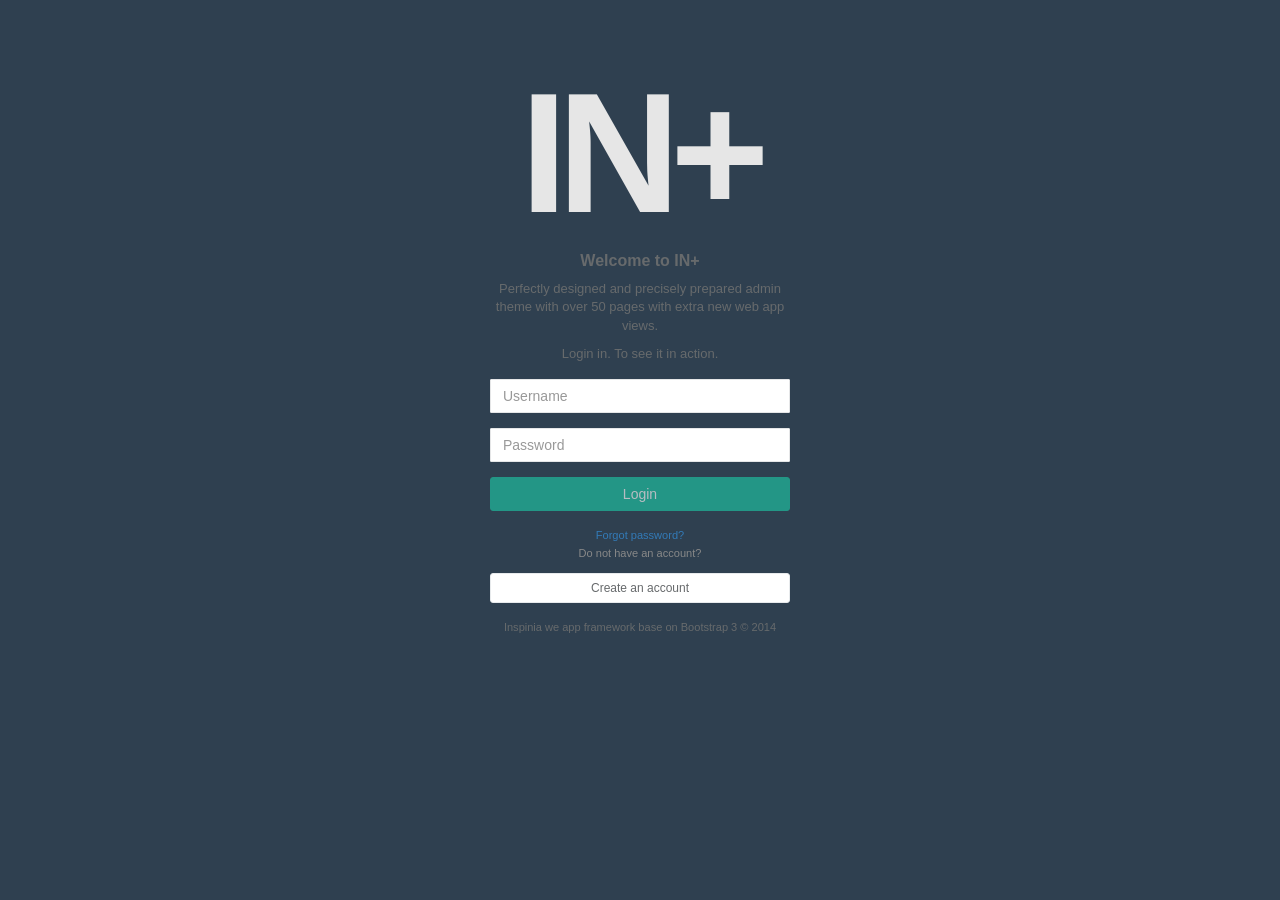
==== commit ac964810: "add persons api" ====
--- a/platform-business-web/src/main/resources/public/index.html
+++ b/platform-business-web/src/main/resources/public/index.html
@@ -1,9 +1,3 @@
-<!--
-* INSPINIA - Responsive Admin Theme
-* Version 2.5
-*
--->
-
 <!DOCTYPE html>
 <html ng-app="inspinia">
 
@@ -24,8 +18,7 @@
 
     <!-- Main Inspinia CSS files -->
     <link href="css/animate.css" rel="stylesheet">
-    <link id="loadBefore" href="css/style.css" rel="stylesheet">
-
+    <link href="css/style.css" rel="stylesheet">
 
 </head>
 
